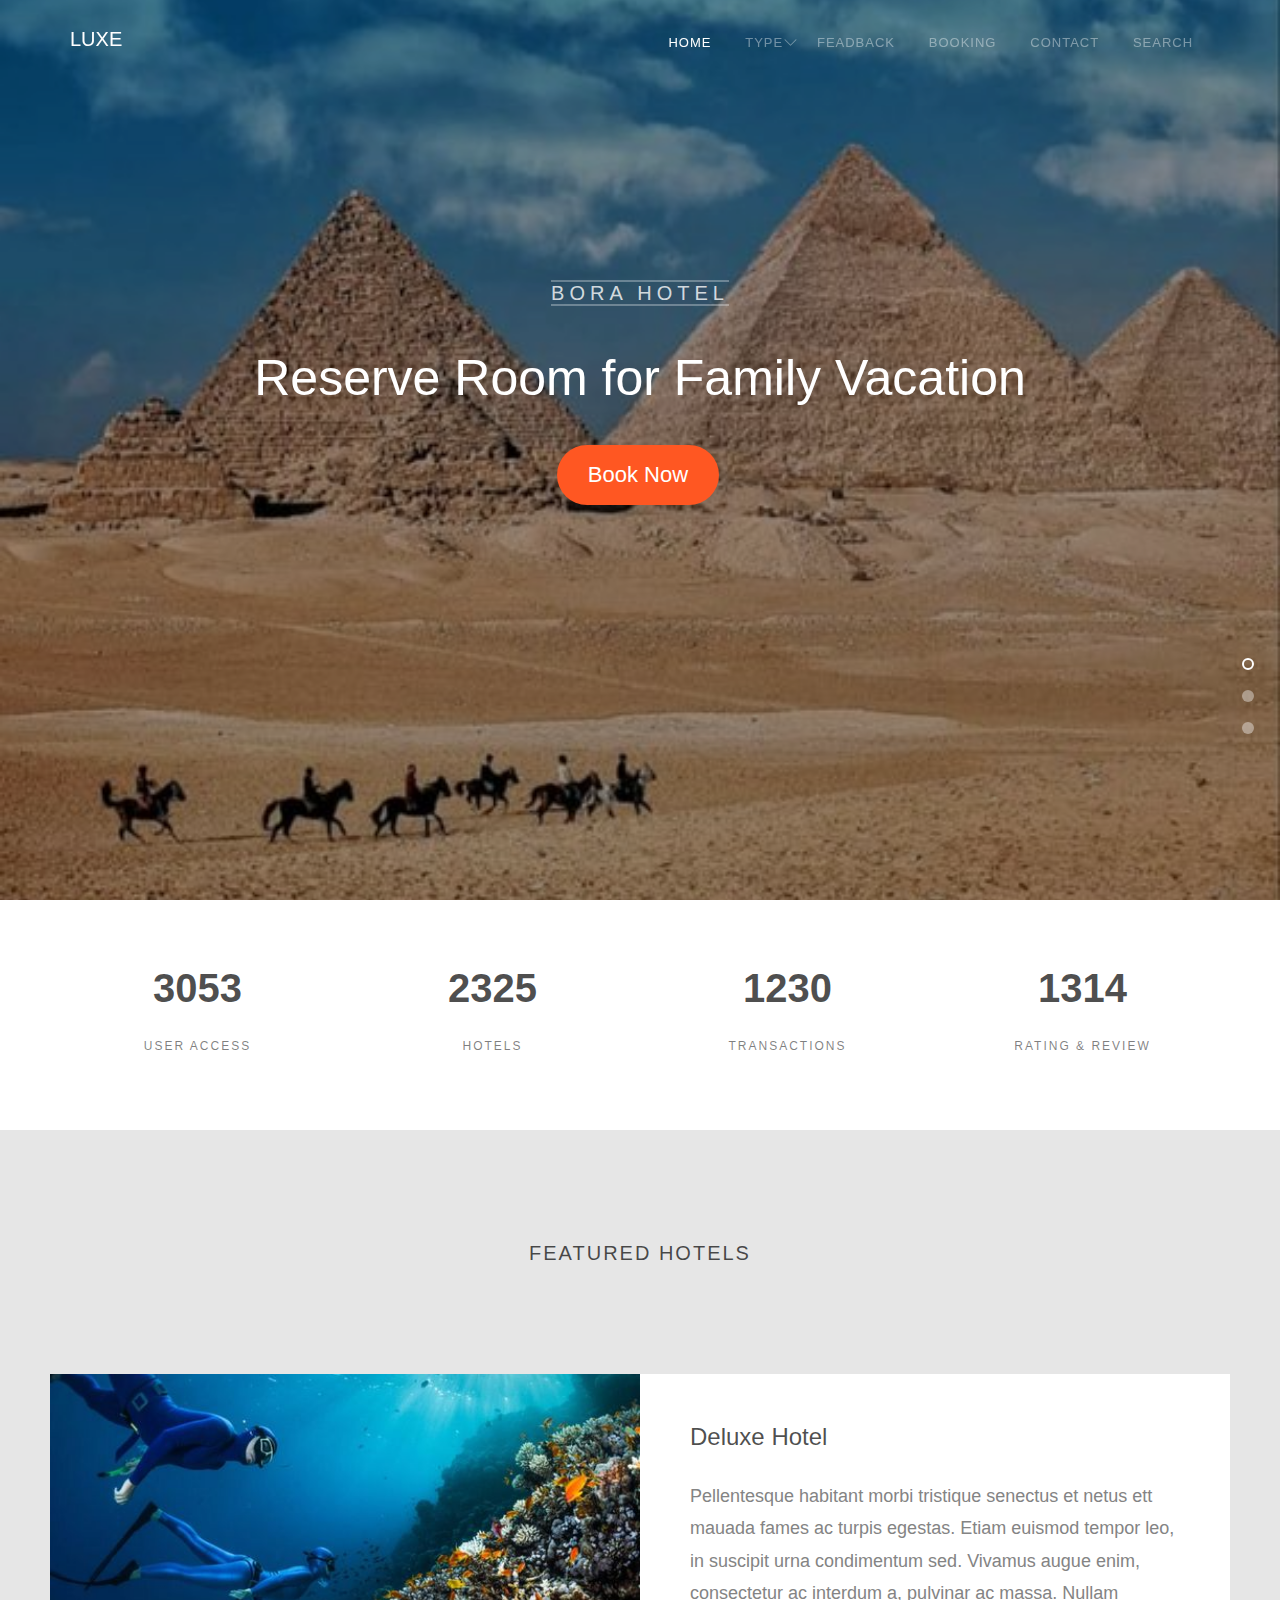
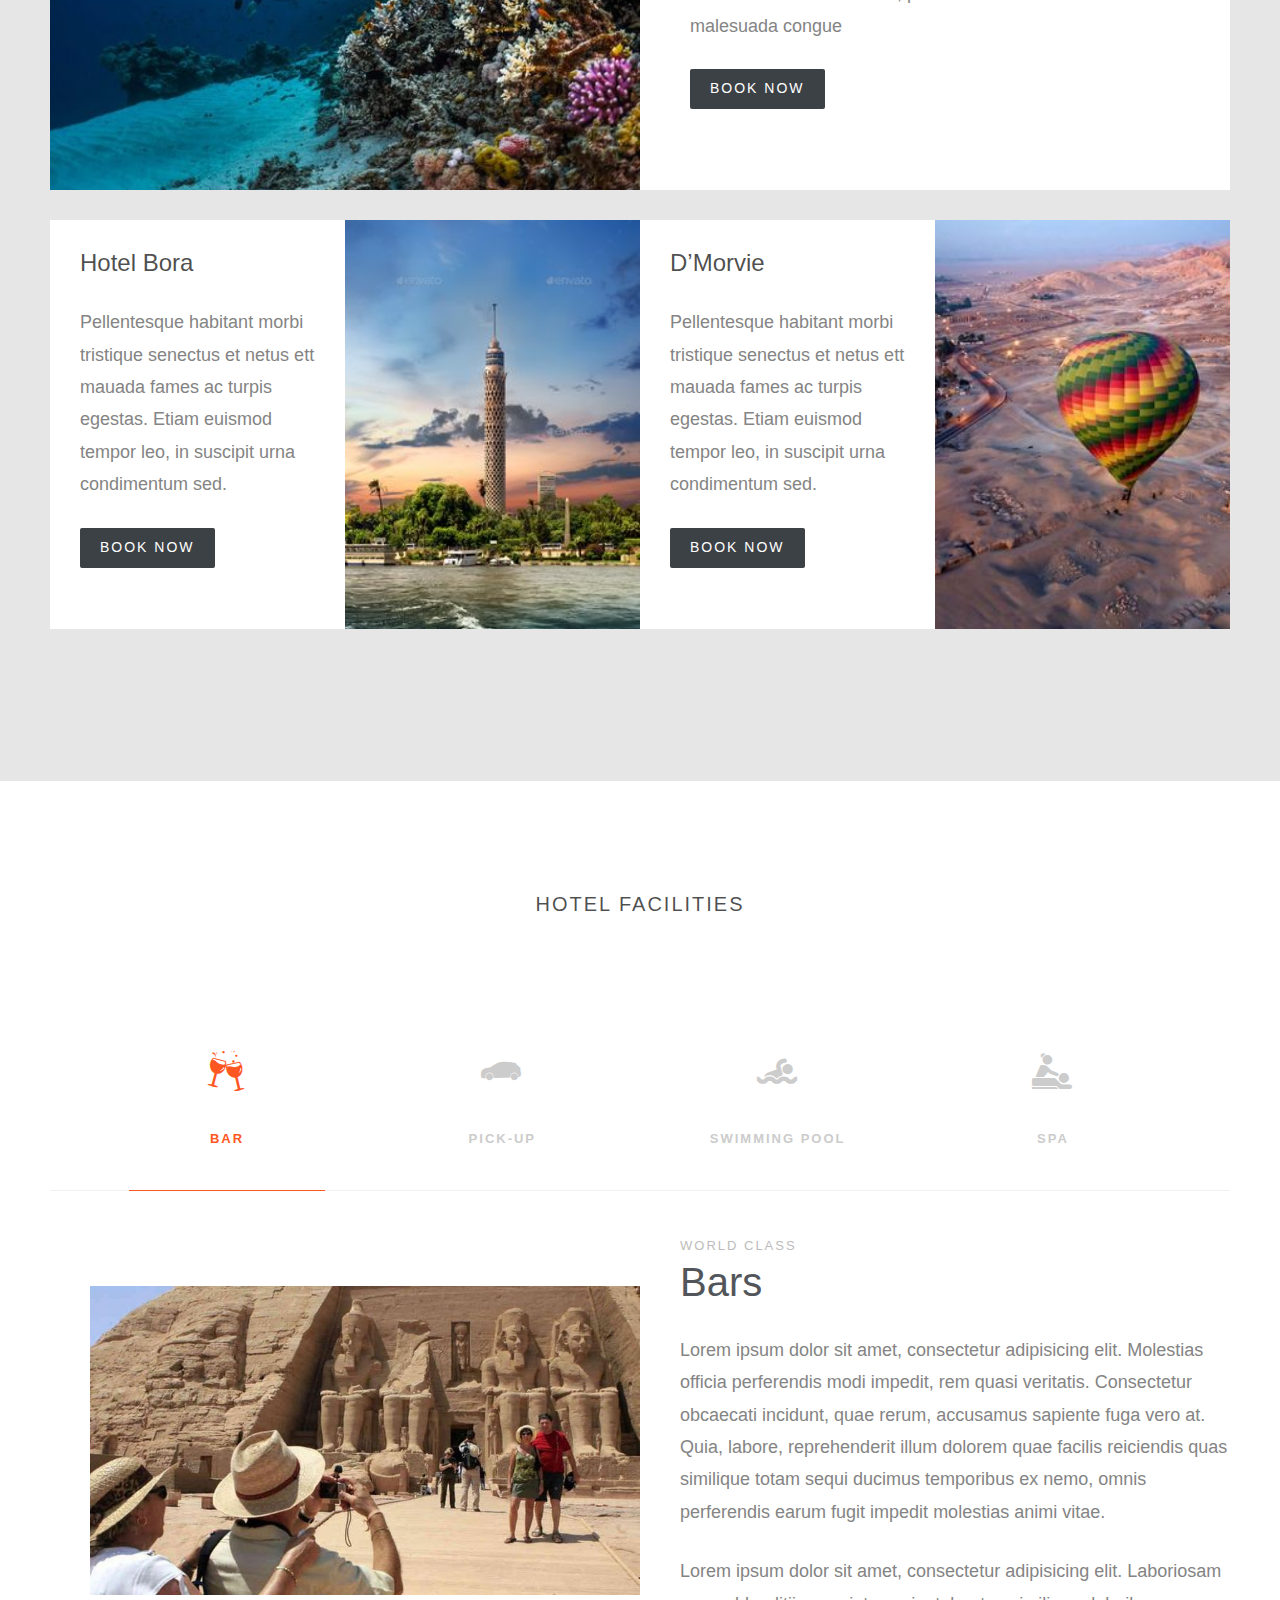
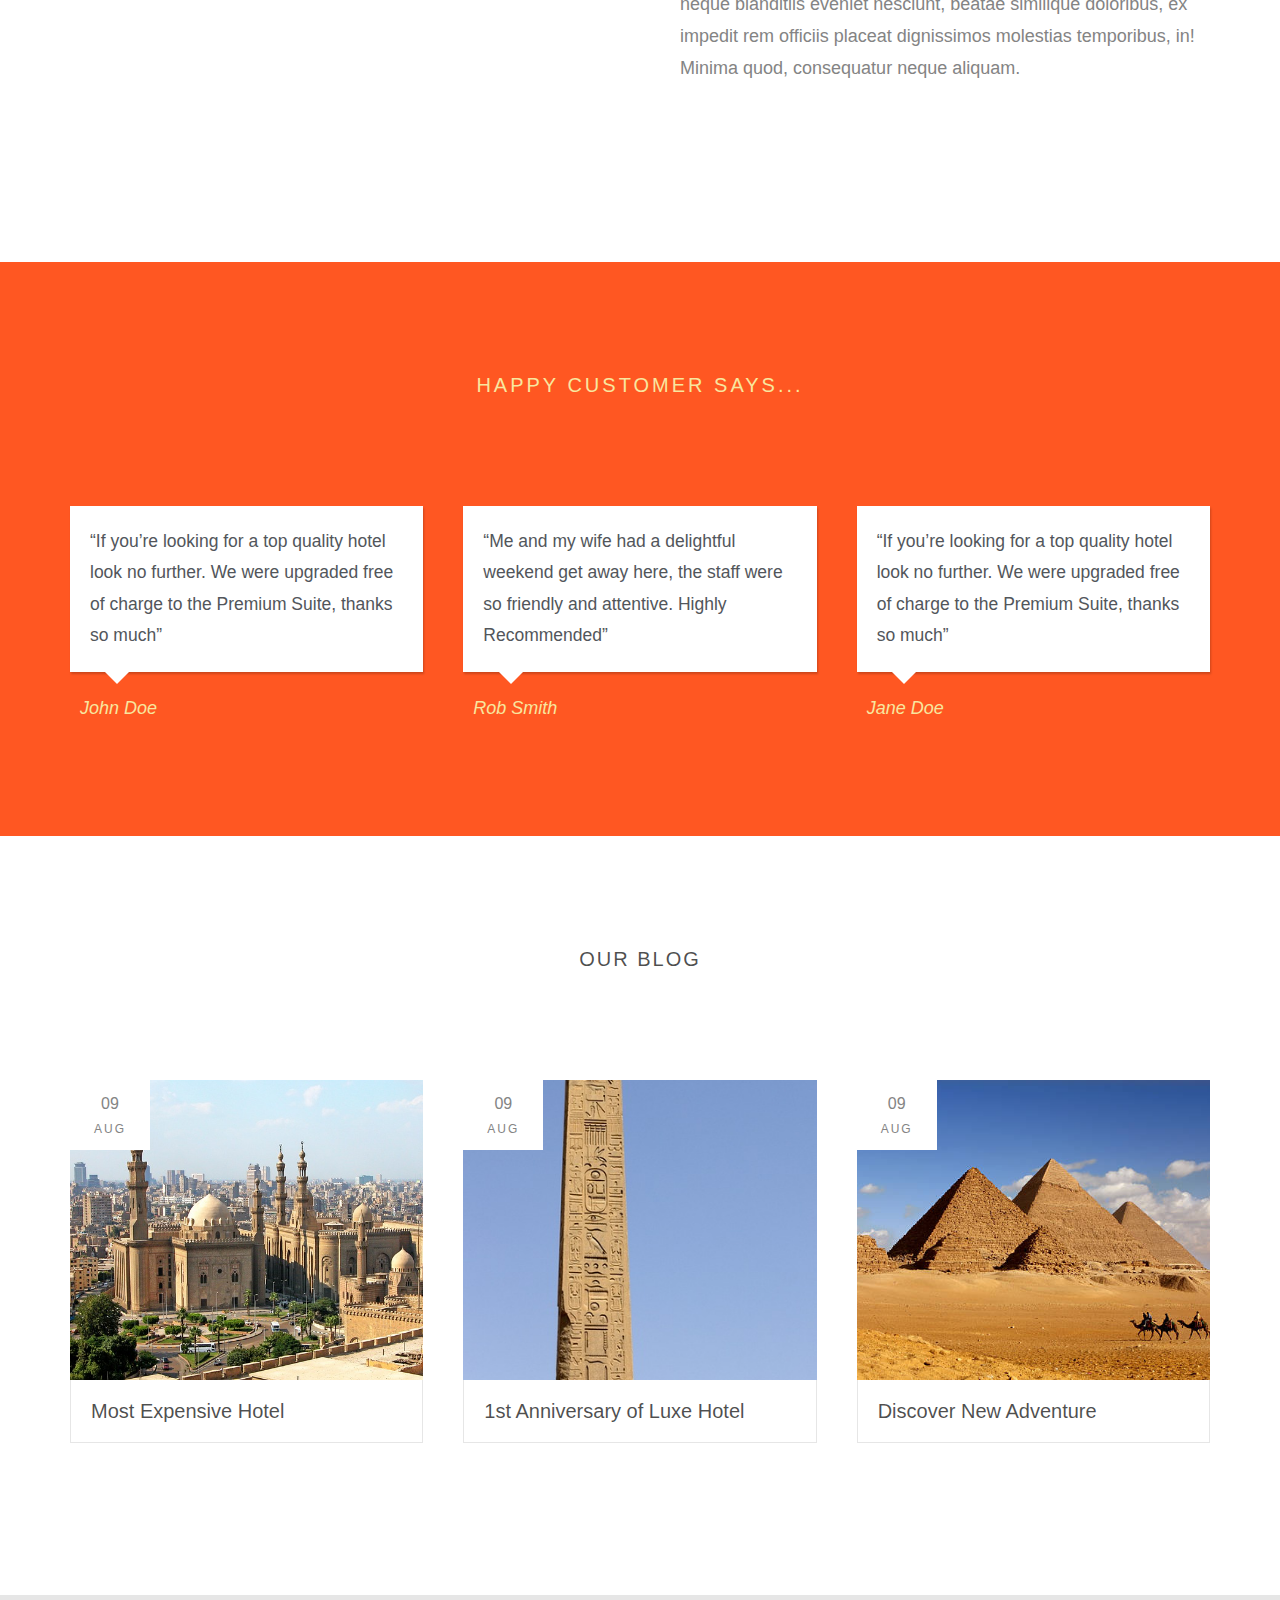
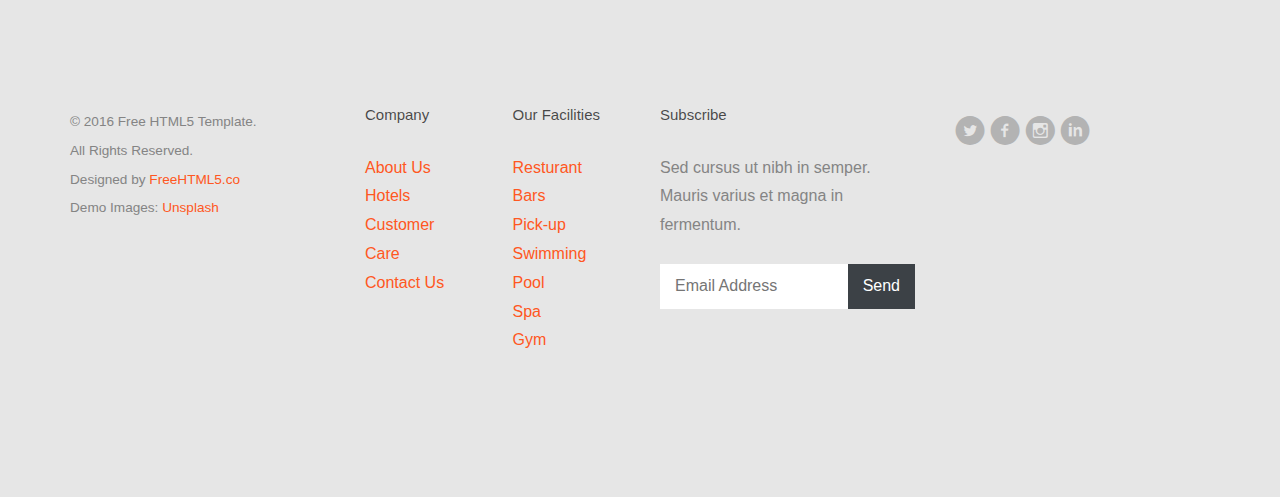
==== index.html @ 56aaa66b "myproet" ====
<!DOCTYPE html>
<!--[if lt IE 7]>      <html class="no-js lt-ie9 lt-ie8 lt-ie7"> <![endif]-->
<!--[if IE 7]>         <html class="no-js lt-ie9 lt-ie8"> <![endif]-->
<!--[if IE 8]>         <html class="no-js lt-ie9"> <![endif]-->
<!--[if gt IE 8]><!--> <html class="no-js"> <!--<![endif]-->
	<head>
	<meta charset="utf-8">
	<meta http-equiv="X-UA-Compatible" content="IE=edge">
	<title>Luxe &mdash; 100% Free Fully Responsive HTML5 Template by FREEHTML5.co</title>
	<meta name="viewport" content="width=device-width, initial-scale=1">
	<meta name="description" content="Free HTML5 Template by FREEHTML5.CO" />
	<meta name="keywords" content="free html5, free template, free bootstrap, html5, css3, mobile first, responsive" />
	<meta name="author" content="FREEHTML5.CO" />

  <!-- 
	//////////////////////////////////////////////////////

	FREE HTML5 TEMPLATE 
	DESIGNED & DEVELOPED by FREEHTML5.CO
		
	Website: 		http://freehtml5.co/
	Email: 			info@freehtml5.co
	Twitter: 		http://twitter.com/fh5co
	Facebook: 		https://www.facebook.com/fh5co

	//////////////////////////////////////////////////////
	 -->

  	<!-- Facebook and Twitter integration -->
	<meta property="og:title" content=""/>
	<meta property="og:image" content=""/>
	<meta property="og:url" content=""/>
	<meta property="og:site_name" content=""/>
	<meta property="og:description" content=""/>
	<meta name="twitter:title" content="" />
	<meta name="twitter:image" content="" />
	<meta name="twitter:url" content="" />
	<meta name="twitter:card" content="" />

	<!-- Place favicon.ico and apple-touch-icon.png in the root directory -->
	<link rel="shortcut icon" href="favicon.ico">
	<!-- <link href='https://fonts.googleapis.com/css?family=Lato:400,100,100italic,300,300italic,400italic,700italic,900,700,900italic' rel='stylesheet' type='text/css'> -->

	<!-- Stylesheets -->
	<!-- Dropdown Menu -->
	<link rel="stylesheet" href="css/superfish.css">
	<!-- Owl Slider -->
	<!-- <link rel="stylesheet" href="css/owl.carousel.css"> -->
	<!-- <link rel="stylesheet" href="css/owl.theme.default.min.css"> -->
	<!-- Date Picker -->
	<link rel="stylesheet" href="css/bootstrap-datepicker.min.css">
	<!-- CS Select -->
	<link rel="stylesheet" href="css/cs-select.css">
	<link rel="stylesheet" href="css/cs-skin-border.css">

	<!-- Themify Icons -->
	<link rel="stylesheet" href="css/themify-icons.css">
	<!-- Flat Icon -->
	<link rel="stylesheet" href="css/flaticon.css">
	<!-- Icomoon -->
	<link rel="stylesheet" href="css/icomoon.css">
	<!-- Flexslider  -->
	<link rel="stylesheet" href="css/flexslider.css">
	
	<!-- Style -->
	<link rel="stylesheet" href="css/style.css">

	<!-- Modernizr JS -->
	<script src="js/modernizr-2.6.2.min.js"></script>
	<!-- FOR IE9 below -->
	<!--[if lt IE 9]>
	<script src="js/respond.min.js"></script>
	<![endif]-->

</head>
<body>
	<div id="fh5co-wrapper">
	<div id="fh5co-page">
	<div id="fh5co-header">
		<header id="fh5co-header-section">
			<div class="container">
				<div class="nav-header">
					<a href="#" class="js-fh5co-nav-toggle fh5co-nav-toggle"><i></i></a>
					<h1 id="fh5co-logo"><a href="index.html">Luxe</a></h1>

					<nav id="fh5co-menu-wrap" role="navigation">
						<ul class="sf-menu" id="fh5co-primary-menu">

							<li><a class="active" href="index.html">Home</a></li>

							<li>
								<a href="hotel.html" class="fh5co-sub-ddown">type</a>
								<ul class="fh5co-sub-menu">
								 	<li><a href="#">Luxe Hotel</a></li>
								 	<li><a href="#">Deluxe Hotel</a></li>
									<!-- <li>
										<a href="#" class="fh5co-sub-ddown">

										</a>
										<ul class="fh5co-sub-menu">
											<li><a href="http://freehtml5.co/preview/?item=build-free-html5-bootstrap-template" target="_blank">Home</a></li>
											<li><a href="http://freehtml5.co/preview/?item=work-free-html5-template-bootstrap" target="_blank">type</a></li>
											<li><a href="http://freehtml5.co/preview/?item=light-free-html5-template-bootstrap" target="_blank">feadback</a></li>
											<li><a href="http://freehtml5.co/preview/?item=relic-free-html5-template-using-bootstrap" target="_blank">booking</a></li>
											<li><a href="http://freehtml5.co/preview/?item=display-free-html5-template-using-bootstrap" target="_blank">search</a></li>
										</ul>
									</li> -->
									<li><a href="#">Five Star Hotel</a></li> 
								</ul>
							</li>
							<li><a href="feadback.html">feadback</a></li>
							<li><a href="booking.html">booking</a></li>
							<li><a href="contact.html">Contact</a></li>
							<li><a href="#" target="_blank">search</a></li>

						</ul>
					</nav>
				</div>
			</div>
		</header>
		
	</div>
	<!-- end:fh5co-header -->
	<aside id="fh5co-hero" class="js-fullheight">
		<div class="flexslider js-fullheight">
			<ul class="slides">
				<li style="background-image: url(images/img/1.jpg);">					<div class="overlay-gradient"></div>
					<div class="container">
						<div class="col-md-12 col-md-offset-0 text-center slider-text">
							<div class="slider-text-inner js-fullheight">
								<div class="desc">
									<p><span>Bora Hotel</span></p>
									<h2>Reserve Room for Family Vacation</h2>
									<p>
										<a href="#" class="btn btn-primary btn-lg">Book Now</a>
									</p>
								</div>
							</div>
						</div>
					</div>
				</li>
				<li style="background-image: url(images/img/=g2.jpg);">
					<div class="overlay-gradient"></div>
					<div class="container">
						<div class="col-md-12 col-md-offset-0 text-center slider-text">
							<div class="slider-text-inner js-fullheight">
								<div class="desc">
									<p><span>Deluxe Hotel</span></p>
									<h2>Make Your Vacation Comfortable</h2>
									<p>
										<a href="#" class="btn btn-primary btn-lg">Book Now</a>
									</p>
								</div>
							</div>
						</div>
					</div>
				</li>
				<li style="background-image: url(images/img/3.jpg);">
					<div class="overlay-gradient"></div>
					<div class="container">
						<div class="col-md-12 col-md-offset-0 text-center slider-text">
							<div class="slider-text-inner js-fullheight">
								<div class="desc">
									<p><span>Luxe Hotel</span></p>
									<h2>A Best Place To Enjoy Your Life</h2>
									<p>
										<a href="#" class="btn btn-primary btn-lg">Book Now</a>
									</p>
								</div>
							</div>
						</div>
					</div>
				</li>
		  	</ul>
	  	</div>
	</aside>
	
	
	<div id="fh5co-counter-section" class="fh5co-counters">
		<div class="container">
			<div class="row">
				<div class="col-md-3 text-center">
					<span class="fh5co-counter js-counter" data-from="0" data-to="20356" data-speed="5000" data-refresh-interval="50"></span>
					<span class="fh5co-counter-label">User Access</span>
				</div>
				<div class="col-md-3 text-center">
					<span class="fh5co-counter js-counter" data-from="0" data-to="15501" data-speed="5000" data-refresh-interval="50"></span>
					<span class="fh5co-counter-label">Hotels</span>
				</div>
				<div class="col-md-3 text-center">
					<span class="fh5co-counter js-counter" data-from="0" data-to="8200" data-speed="5000" data-refresh-interval="50"></span>
					<span class="fh5co-counter-label">Transactions</span>
				</div>
				<div class="col-md-3 text-center">
					<span class="fh5co-counter js-counter" data-from="0" data-to="8763" data-speed="5000" data-refresh-interval="50"></span>
					<span class="fh5co-counter-label">Rating &amp; Review</span>
				</div>
			</div>
		</div>
	</div>

	<div id="featured-hotel" class="fh5co-bg-color">
		<div class="container">
			
			<div class="row">
				<div class="col-md-12">
					<div class="section-title text-center">
						<h2>Featured Hotels</h2>
					</div>
				</div>
			</div>

			<div class="row">
				<div class="feature-full-1col">
					<div class="image" style="background-image: url(images/img/3475f323e5d28e7d3dd50abf7228a67f.jpg);">
						<div class="descrip text-center">
							<p><small>For as low as</small><span>$100/night</span></p>
						</div>
					</div>
					<div class="desc">
						<h3>Deluxe Hotel</h3>
						<p>Pellentesque habitant morbi tristique senectus et netus ett mauada fames ac turpis egestas. Etiam euismod tempor leo, in suscipit urna condimentum sed. Vivamus augue enim, consectetur ac interdum a, pulvinar ac massa. Nullam malesuada congue </p>
						<p><a href="#" class="btn btn-primary btn-luxe-primary">Book Now <i class="ti-angle-right"></i></a></p>
					</div>
				</div>

				<div class="feature-full-2col">
					<div class="f-hotel">
						<div class="image" style="background-image: url(images/img/6.jpg);">
							<div class="descrip text-center">
								<p><small>For as low as</small><span>$99/night</span></p>
							</div>
						</div>
						<div class="desc">
							<h3>Hotel Bora</h3>
							<p>Pellentesque habitant morbi tristique senectus et netus ett mauada fames ac turpis egestas. Etiam euismod tempor leo, 
							in suscipit urna condimentum sed. </p>
							<p><a href="#" class="btn btn-primary btn-luxe-primary">Book Now <i class="ti-angle-right"></i></a></p>
						</div>
					</div>
					<div class="f-hotel">
						<div class="image" style="background-image: url(images/img/97a88f2ad5d1353f8be706c8fe692f8f.jpg);">
							<div class="descrip text-center">
								<p><small>For as low as</small><span>$99/night</span></p>
							</div>
						</div>
						<div class="desc">
							<h3>D’Morvie</h3>
							<p>Pellentesque habitant morbi tristique senectus et netus ett mauada fames ac turpis egestas. Etiam euismod tempor leo, in suscipit urna condimentum sed. </p>
							<p><a href="#" class="btn btn-primary btn-luxe-primary">Book Now <i class="ti-angle-right"></i></a></p>
						</div>
					</div>
				</div>
			</div>

		</div>
	</div>

	<div id="hotel-facilities">
		<div class="container">
			<div class="row">
				<div class="col-md-12">
					<div class="section-title text-center">
						<h2>Hotel Facilities</h2>
					</div>
				</div>
			</div>

			<div id="tabs">
				<nav class="tabs-nav row">
					<!-- <a href="#" class="active" data-tab="tab1">
						<i class="flaticon-restaurant icon"></i>
						<span>Restaurant</span>
					</a> -->
					<a href="#"class="active col-3" data-tab="tab2">
						<i class="flaticon-cup icon"></i>
						<span>Bar</span>
					</a>
					<a href="#" data-tab="tab3" class="col-3">
					
						<i class="flaticon-car icon"></i>
						<span>Pick-up</span>
					</a>
					<a href="#" data-tab="tab4" class="col-3">
						
						<i class="flaticon-swimming icon"></i>
						<span>Swimming Pool</span>
					</a>
					<a href="#" data-tab="tab5" class="col-3">
						
						<i class="flaticon-massage icon"></i>
						<span>Spa</span>
					</a>
					<!-- <a href="#" data-tab="tab6">
						
						<i class="flaticon-bicycle icon"></i>
						<span>Gym</span>
					</a> -->
				</nav>
				<div class="tab-content-container">
					<!-- <div class="tab-content active show" data-tab-content="tab1">
						<div class="container">
							<div class="row">
								<div class="col-md-6">
									<img src="images/tab_img_1.jpg" class="img-responsive" alt="Image">
								</div>
								<div class="col-md-6">
									<span class="super-heading-sm">World Class</span>
									<h3 class="heading">Restaurant</h3>
									<p>Lorem ipsum dolor sit amet, consectetur adipisicing elit. Molestias officia perferendis modi impedit, rem quasi veritatis. Consectetur obcaecati incidunt, quae rerum, accusamus sapiente fuga vero at. Quia, labore, reprehenderit illum dolorem quae facilis reiciendis quas similique totam sequi ducimus temporibus ex nemo, omnis perferendis earum fugit impedit molestias animi vitae.</p>
									<p>Lorem ipsum dolor sit amet, consectetur adipisicing elit. Laboriosam neque blanditiis eveniet nesciunt, beatae similique doloribus, ex impedit rem officiis placeat dignissimos molestias temporibus, in! Minima quod, consequatur neque aliquam.</p>
									<p class="service-hour">
										<span>Service Hours</span>
										<strong>7:30 AM - 8:00 PM</strong>
									</p>
								</div>
							</div>
						</div>
					</div> -->
					<div class="tab-content active show " data-tab-content="tab2">
						<div class="container">
							<div class="row">
								<div class="col-md-6">
									<img src="images/img/143-121609-types-tourism-egypt-2.jpeg" class="img-responsive" alt="Image">
								</div>
								<div class="col-md-6">
									<span class="super-heading-sm">World Class</span>
									<h3 class="heading">Bars</h3>
									<p>Lorem ipsum dolor sit amet, consectetur adipisicing elit. Molestias officia perferendis modi impedit, rem quasi veritatis. Consectetur obcaecati incidunt, quae rerum, accusamus sapiente fuga vero at. Quia, labore, reprehenderit illum dolorem quae facilis reiciendis quas similique totam sequi ducimus temporibus ex nemo, omnis perferendis earum fugit impedit molestias animi vitae.</p>
									<p>Lorem ipsum dolor sit amet, consectetur adipisicing elit. Laboriosam neque blanditiis eveniet nesciunt, beatae similique doloribus, ex impedit rem officiis placeat dignissimos molestias temporibus, in! Minima quod, consequatur neque aliquam.</p>
									
								</div>
							</div>
						</div>
					</div>
					<div class="tab-content" data-tab-content="tab3">
						<div class="container">
							<div class="row">
								<div class="col-md-6">
									<img src="images/img/143-121609-types-tourism-egypt-3.jpeg" class="img-responsive" alt="Image">
								</div>
								<div class="col-md-6">
									<span class="super-heading-sm">World Class</span>
									<h3 class="heading">Pick Up</h3>
									<p>Lorem ipsum dolor sit amet, consectetur adipisicing elit. Molestias officia perferendis modi impedit, rem quasi veritatis. Consectetur obcaecati incidunt, quae rerum, accusamus sapiente fuga vero at. Quia, labore, reprehenderit illum dolorem quae facilis reiciendis quas similique totam sequi ducimus temporibus ex nemo, omnis perferendis earum fugit impedit molestias animi vitae.</p>
									<p>Lorem ipsum dolor sit amet, consectetur adipisicing elit. Laboriosam neque blanditiis eveniet nesciunt, beatae similique doloribus, ex impedit rem officiis placeat dignissimos molestias temporibus, in! Minima quod, consequatur neque aliquam.</p>
									<!-- <p class="service-hour">
										<span>Service Hours</span>
										<strong>7:30 AM - 8:00 PM</strong>
									</p> -->
								</div>
							</div>
						</div>
					</div>
					<div class="tab-content" data-tab-content="tab4">
						<div class="container">
							<div class="row">
								<div class="col-md-6">
									<img src="images/img/143-121610-types-tourism-egypt-6.jpeg" class="img-responsive" alt="Image">
								</div>
								<div class="col-md-6">
									<span class="super-heading-sm">World Class</span>
									<h3 class="heading">Swimming Pool</h3>
									<p>Lorem ipsum dolor sit amet, consectetur adipisicing elit. Molestias officia perferendis modi impedit, rem quasi veritatis. Consectetur obcaecati incidunt, quae rerum, accusamus sapiente fuga vero at. Quia, labore, reprehenderit illum dolorem quae facilis reiciendis quas similique totam sequi ducimus temporibus ex nemo, omnis perferendis earum fugit impedit molestias animi vitae.</p>
									<p>Lorem ipsum dolor sit amet, consectetur adipisicing elit. Laboriosam neque blanditiis eveniet nesciunt, beatae similique doloribus, ex impedit rem officiis placeat dignissimos molestias temporibus, in! Minima quod, consequatur neque aliquam.</p>
									<!-- <p class="service-hour">
										<span>Service Hours</span>
										<strong>7:30 AM - 8:00 PM</strong>
									</p> -->
								</div>
							</div>
						</div>
					</div>
					<div class="tab-content" data-tab-content="tab5">
						<div class="container">
							<div class="row">
								<div class="col-md-6">
									<img src="images/img/143-121610-types-tourism-egypt-7.jpeg" class="img-responsive" alt="Image">
								</div>
								<div class="col-md-6">
									<span class="super-heading-sm">World Class</span>
									<h3 class="heading">Spa</h3>
									<p>Lorem ipsum dolor sit amet, consectetur adipisicing elit. Molestias officia perferendis modi impedit, rem quasi veritatis. Consectetur obcaecati incidunt, quae rerum, accusamus sapiente fuga vero at. Quia, labore, reprehenderit illum dolorem quae facilis reiciendis quas similique totam sequi ducimus temporibus ex nemo, omnis perferendis earum fugit impedit molestias animi vitae.</p>
									<p>Lorem ipsum dolor sit amet, consectetur adipisicing elit. Laboriosam neque blanditiis eveniet nesciunt, beatae similique doloribus, ex impedit rem officiis placeat dignissimos molestias temporibus, in! Minima quod, consequatur neque aliquam.</p>
									<!-- <p class="service-hour">
										<span>Service Hours</span>
										<strong>7:30 AM - 8:00 PM</strong>
									</p> -->
								</div>
							</div>
						</div>
					</div>
					<!-- <div class="tab-content" data-tab-content="tab6">
						<div class="container">
							<div class="row">
								<div class="col-md-6">
									<img src="images/tab_img_6.jpg" class="img-responsive" alt="Image">
								</div>
								<div class="col-md-6">
									<span class="super-heading-sm">World Class</span>
									<h3 class="heading">Gym</h3>
									<p>Lorem ipsum dolor sit amet, consectetur adipisicing elit. Molestias officia perferendis modi impedit, rem quasi veritatis. Consectetur obcaecati incidunt, quae rerum, accusamus sapiente fuga vero at. Quia, labore, reprehenderit illum dolorem quae facilis reiciendis quas similique totam sequi ducimus temporibus ex nemo, omnis perferendis earum fugit impedit molestias animi vitae.</p>
									<p>Lorem ipsum dolor sit amet, consectetur adipisicing elit. Laboriosam neque blanditiis eveniet nesciunt, beatae similique doloribus, ex impedit rem officiis placeat dignissimos molestias temporibus, in! Minima quod, consequatur neque aliquam.</p>
									<p class="service-hour">
										<span>Service Hours</span>
										<strong>7:30 AM - 8:00 PM</strong>
									</p>
								</div>
							</div>
						</div>
					</div> -->
				</div>
			</div>
		</div>
	</div>

	<div id="testimonial">
		<div class="container">
			<div class="row">
				<div class="col-md-12">
					<div class="section-title text-center">
						<h2>Happy Customer Says...</h2>
					</div>
				</div>
			</div>
			<div class="row">
				<div class="col-md-4">
					<div class="testimony">
						<blockquote>
							&ldquo;If you’re looking for a top quality hotel look no further. We were upgraded free of charge to the Premium Suite, thanks so much&rdquo;
						</blockquote>
						<p class="author"><cite>John Doe</cite></p>
					</div>
				</div>
				<div class="col-md-4">
					<div class="testimony">
						<blockquote>
							&ldquo;Me and my wife had a delightful weekend get away here, the staff were so friendly and attentive. Highly Recommended&rdquo;
						</blockquote>
						<p class="author"><cite>Rob Smith</cite></p>
					</div>
				</div>
				<div class="col-md-4">
					<div class="testimony">
						<blockquote>
							&ldquo;If you’re looking for a top quality hotel look no further. We were upgraded free of charge to the Premium Suite, thanks so much&rdquo;
						</blockquote>
						<p class="author"><cite>Jane Doe</cite></p>
					</div>
				</div>
			</div>
		</div>
	</div>


	<div id="fh5co-blog-section">
		<div class="container">
			<div class="row">
				<div class="col-md-12">
					<div class="section-title text-center">
						<h2>Our Blog</h2>
					</div>
				</div>
			</div>
			<div class="row">
				<div class="col-md-4">
					<div class="blog-grid" style="background-image: url(images/img/g5.jpg);">
						<div class="date text-center">
							<span>09</span>
							<small>Aug</small>
						</div>
					</div>
					<div class="desc">
						<h3><a href="#">Most Expensive Hotel</a></h3>
					</div>
				</div>
				<div class="col-md-4">
					<div class="blog-grid" style="background-image: url(images/img/g7.jpg);">
						<div class="date text-center">
							<span>09</span>
							<small>Aug</small>
						</div>
					</div>
					<div class="desc">
						<h3><a href="#">1st Anniversary of Luxe Hotel</a></h3>
					</div>
				</div>
				<div class="col-md-4">
					<div class="blog-grid" style="background-image: url(images/img/g8.jpg);">
						<div class="date text-center">
							<span>09</span>
							<small>Aug</small>
						</div>
					</div>
					<div class="desc">
						<h3><a href="#">Discover New Adventure</a></h3>
					</div>
				</div>
			</div>
		</div>
	</div>

	<footer id="footer" class="fh5co-bg-color">
		<div class="container">
			<div class="row">
				<div class="col-md-3">
					<div class="copyright">
						<p><small>&copy; 2016 Free HTML5 Template. <br> All Rights Reserved. <br>
						Designed by <a href="http://freehtml5.co" target="_blank">FreeHTML5.co</a> <br> Demo Images: <a href="http://unsplash.com/" target="_blank">Unsplash</a></small></p>
					</div>
				</div>
				<div class="col-md-6">
					<div class="row">
						<div class="col-md-3">
							<h3>Company</h3>
							<ul class="link">
								<li><a href="#">About Us</a></li>
								<li><a href="#">Hotels</a></li>
								<li><a href="#">Customer Care</a></li>
								<li><a href="#">Contact Us</a></li>
							</ul>
						</div>
						<div class="col-md-3">
							<h3>Our Facilities</h3>
							<ul class="link">
								<li><a href="#">Resturant</a></li>
								<li><a href="#">Bars</a></li>
								<li><a href="#">Pick-up</a></li>
								<li><a href="#">Swimming Pool</a></li>
								<li><a href="#">Spa</a></li>
								<li><a href="#">Gym</a></li>
							</ul>
						</div>
						<div class="col-md-6">
							<h3>Subscribe</h3>
							<p>Sed cursus ut nibh in semper. Mauris varius et magna in fermentum. </p>
							<form action="#" id="form-subscribe">
								<div class="form-field">
									<input type="email" placeholder="Email Address" id="email">
									<input type="submit" id="submit" value="Send">
								</div>
							</form>
						</div>
					</div>
				</div>
				<div class="col-md-3">
					<ul class="social-icons">
						<li>
							<a href="#"><i class="icon-twitter-with-circle"></i></a>
							<a href="#"><i class="icon-facebook-with-circle"></i></a>
							<a href="#"><i class="icon-instagram-with-circle"></i></a>
							<a href="#"><i class="icon-linkedin-with-circle"></i></a>
						</li>
					</ul>
				</div>
			</div>
		</div>
	</footer>

	</div>
	<!-- END fh5co-page -->

	</div>
	<!-- END fh5co-wrapper -->
	
	<!-- Javascripts -->
	<script src="js/jquery-2.1.4.min.js"></script>
	<!-- Dropdown Menu -->
	<script src="js/hoverIntent.js"></script>
	<script src="js/superfish.js"></script>
	<!-- Bootstrap -->
	<script src="js/bootstrap.min.js"></script>
	<!-- Waypoints -->
	<script src="js/jquery.waypoints.min.js"></script>
	<!-- Counters -->
	<script src="js/jquery.countTo.js"></script>
	<!-- Stellar Parallax -->
	<script src="js/jquery.stellar.min.js"></script>
	<!-- Owl Slider -->
	<!-- // <script src="js/owl.carousel.min.js"></script> -->
	<!-- Date Picker -->
	<script src="js/bootstrap-datepicker.min.js"></script>
	<!-- CS Select -->
	<script src="js/classie.js"></script>
	<script src="js/selectFx.js"></script>
	<!-- Flexslider -->
	<script src="js/jquery.flexslider-min.js"></script>

	<script src="js/custom.js"></script>

</body>
</html>
---- css/superfish.css ----
/*** ESSENTIAL STYLES ***/
.sf-menu, .sf-menu * {
	margin: 0;
	padding: 0;
	list-style: none;
}
.sf-menu li {
	position: relative;
}
.sf-menu ul {
	position: absolute;
	display: none;
	top: 100%;
	left: 0;
	z-index: 99;
}
.sf-menu > li {
	float: left;
}
.sf-menu li:hover > ul,
.sf-menu li.sfHover > ul {
	display: block;
}

.sf-menu a {
	display: block;
	position: relative;
}
.sf-menu ul ul {
	top: 0;
	left: 100%;
}


/*** DEMO SKIN ***/
.sf-menu {
	float: left;
	margin-bottom: 1em;
}
.sf-menu ul {
	box-shadow: 2px 2px 6px rgba(0,0,0,.2);
	min-width: 12em; /* allow long menu items to determine submenu width */
	*width: 12em; /* no auto sub width for IE7, see white-space comment below */
}
.sf-menu a {
	border-left: 1px solid #fff;
	border-top: 1px solid #dFeEFF; /* fallback colour must use full shorthand */
	border-top: 1px solid rgba(255,255,255,.5);
	padding: .75em 1em;
	text-decoration: none;
	zoom: 1; /* IE7 */
}
.sf-menu a {
	color: #13a;
}
.sf-menu li {
	background: #BDD2FF;
	white-space: nowrap; /* no need for Supersubs plugin */
	*white-space: normal; /* ...unless you support IE7 (let it wrap) */
	-webkit-transition: background .2s;
	transition: background .2s;
}
.sf-menu ul li {
	background: #AABDE6;
}
.sf-menu ul ul li {
	background: #9AAEDB;
}
.sf-menu li:hover,
.sf-menu li.sfHover {
	background: #CFDEFF;
	/* only transition out, not in */
	-webkit-transition: none;
	transition: none;
}

/*** arrows (for all except IE7) **/
.sf-arrows .sf-with-ul {
	padding-right: 2.5em;
	*padding-right: 1em; /* no CSS arrows for IE7 (lack pseudo-elements) */
}
/* styling for both css and generated arrows */
.sf-arrows .sf-with-ul:after {
	content: '';
	position: absolute;
	top: 50%;
	right: 1em;
	margin-top: -3px;
	height: 0;
	width: 0;
	/* order of following 3 rules important for fallbacks to work */
	border: 5px solid transparent;
	border-top-color: #dFeEFF; /* edit this to suit design (no rgba in IE8) */
	border-top-color: rgba(255,255,255,.5);
}
.sf-arrows > li > .sf-with-ul:focus:after,
.sf-arrows > li:hover > .sf-with-ul:after,
.sf-arrows > .sfHover > .sf-with-ul:after {
	border-top-color: white; /* IE8 fallback colour */
}
/* styling for right-facing arrows */
.sf-arrows ul .sf-with-ul:after {
	margin-top: -5px;
	margin-right: -3px;
	border-color: transparent;
	border-left-color: #dFeEFF; /* edit this to suit design (no rgba in IE8) */
	border-left-color: rgba(255,255,255,.5);
}
.sf-arrows ul li > .sf-with-ul:focus:after,
.sf-arrows ul li:hover > .sf-with-ul:after,
.sf-arrows ul .sfHover > .sf-with-ul:after {
	border-left-color: white;
}
---- css/cs-select.css ----
/* Default custom select styles */
div.cs-select {
	display: inline-block;
	vertical-align: middle;
	position: relative;
	text-align: left;
	background: #fff;
	z-index: 100;
	width: 100%;
	max-width: 500px;
	-webkit-touch-callout: none;
	-webkit-user-select: none;
	-khtml-user-select: none;
	-moz-user-select: none;
	-ms-user-select: none;
	user-select: none;
}

div.cs-select:focus {
	outline: none; /* For better accessibility add a style for this in your skin */
}

.cs-select select {
	display: none;
}

.cs-select span {
	display: block;
	position: relative;
	cursor: pointer;
	padding: 1em;
	white-space: nowrap;
	overflow: hidden;
	text-overflow: ellipsis;
}

/* Placeholder and selected option */
.cs-select > span {
	padding-right: 3em;
}

.cs-select > span::after,
.cs-select .cs-selected span::after {
	speak: none;
	position: absolute;
	top: 50%;
	-webkit-transform: translateY(-50%);
	transform: translateY(-50%);
	-webkit-font-smoothing: antialiased;
	-moz-osx-font-smoothing: grayscale;
}

.cs-select > span::after {
	content: '\25BE';
	right: 1em;
}

.cs-select .cs-selected span::after {
	content: '\2713';
	margin-left: 1em;
}

.cs-select.cs-active > span::after {
	-webkit-transform: translateY(-50%) rotate(180deg);
	transform: translateY(-50%) rotate(180deg);
}

div.cs-active {
	z-index: 200;
}

/* Options */
.cs-select .cs-options {
	position: absolute;
	overflow: hidden;
	width: 100%;
	background: #fff;
	visibility: hidden;
}

.cs-select.cs-active .cs-options {
	visibility: visible;
}

.cs-select ul {
	list-style: none;
	margin: 0;
	padding: 5px 0;
	width: 100%;
	font-size: 16px;
}

.cs-select ul span {
	padding: 1em;
	color: #777;
}

.cs-select ul li.cs-focus span {
	background-color: #ddd;
}

/* Optgroup and optgroup label */
.cs-select li.cs-optgroup ul {
	padding-left: 1em;
}

.cs-select li.cs-optgroup > span {
	cursor: default;
}
---- css/cs-skin-border.css ----
@font-face {
	font-family: 'themify';
	src:url('../fonts/themify.eot?-fvbane');
	src:url('../fonts/themify.eot?#iefix-fvbane') format('embedded-opentype'),
		url('../fonts/themify.woff?-fvbane') format('woff'),
		url('../fonts/themify.ttf?-fvbane') format('truetype'),
		url('../fonts/themify.svg?-fvbane#themify') format('svg');
	font-weight: normal;
	font-style: normal;
}

div.cs-skin-border {
	background: transparent;
	font-size: 16px;
	font-weight: 700;
	max-width: 600px;
}

@media screen and (max-width: 30em) {
	div.cs-skin-border { font-size: 1em; }
}

.cs-skin-border > span {
	border: 5px solid #000;
	border-color: inherit;
	-webkit-transition: background 0.2s, border-color 0.2s;
	transition: background 0.2s, border-color 0.2s;
}

.cs-skin-border > span::after,
.cs-skin-border .cs-selected span::after {
	font-family: 'themify';
	content: "\e648";
}

.cs-skin-border ul span::after {
	content: '';
	opacity: 0;
}

.cs-skin-border .cs-selected span::after {
	/*content: "\e64b";*/
	content: "\e64c";
	color: #ddd9c9;
	font-size: 1.5em;
	opacity: 1;
	-webkit-transition: opacity 0.2s;
	transition: opacity 0.2s;
}

.cs-skin-border.cs-active > span {
	background: #fff;
	border-color: #fff;
	color: #db4118;
}

.cs-skin-border .cs-options {
	color: #db4118;
	font-size: 0.75em;
	opacity: 0;
	-webkit-transition: opacity 0.2s, visibility 0s 0.2s;
	transition: opacity 0.2s, visibility 0s 0.2s;
}

.cs-skin-border.cs-active .cs-options {
	opacity: 1;
	-webkit-transition: opacity 0.2s;
	transition: opacity 0.2s;
}

.cs-skin-border ul span {
	padding: 1em 2em;
	-webkit-backface-visibility: hidden;
	backface-visibility: hidden;
}

.cs-skin-border .cs-options li span:hover,
.cs-skin-border li.cs-focus span {
	background: #f5f3ec;
}
---- css/themify-icons.css ----
@font-face {
	font-family: 'themify';
	src:url('../fonts/themify/themify.eot?-fvbane');
	src:url('../fonts/themify/themify.eot?#iefix-fvbane') format('embedded-opentype'),
		url('../fonts/themify/themify.woff?-fvbane') format('woff'),
		url('../fonts/themify/themify.ttf?-fvbane') format('truetype'),
		url('../fonts/themify/themify.svg?-fvbane#themify') format('svg');
	font-weight: normal;
	font-style: normal;
}

[class^="ti-"], [class*=" ti-"] {
	font-family: 'themify';
	speak: none;
	font-style: normal;
	font-weight: normal;
	font-variant: normal;
	text-transform: none;
	line-height: 1;

	/* Better Font Rendering =========== */
	-webkit-font-smoothing: antialiased;
	-moz-osx-font-smoothing: grayscale;
}

.ti-wand:before {
	content: "\e600";
}
.ti-volume:before {
	content: "\e601";
}
.ti-user:before {
	content: "\e602";
}
.ti-unlock:before {
	content: "\e603";
}
.ti-unlink:before {
	content: "\e604";
}
.ti-trash:before {
	content: "\e605";
}
.ti-thought:before {
	content: "\e606";
}
.ti-target:before {
	content: "\e607";
}
.ti-tag:before {
	content: "\e608";
}
.ti-tablet:before {
	content: "\e609";
}
.ti-star:before {
	content: "\e60a";
}
.ti-spray:before {
	content: "\e60b";
}
.ti-signal:before {
	content: "\e60c";
}
.ti-shopping-cart:before {
	content: "\e60d";
}
.ti-shopping-cart-full:before {
	content: "\e60e";
}
.ti-settings:before {
	content: "\e60f";
}
.ti-search:before {
	content: "\e610";
}
.ti-zoom-in:before {
	content: "\e611";
}
.ti-zoom-out:before {
	content: "\e612";
}
.ti-cut:before {
	content: "\e613";
}
.ti-ruler:before {
	content: "\e614";
}
.ti-ruler-pencil:before {
	content: "\e615";
}
.ti-ruler-alt:before {
	content: "\e616";
}
.ti-bookmark:before {
	content: "\e617";
}
.ti-bookmark-alt:before {
	content: "\e618";
}
.ti-reload:before {
	content: "\e619";
}
.ti-plus:before {
	content: "\e61a";
}
.ti-pin:before {
	content: "\e61b";
}
.ti-pencil:before {
	content: "\e61c";
}
.ti-pencil-alt:before {
	content: "\e61d";
}
.ti-paint-roller:before {
	content: "\e61e";
}
.ti-paint-bucket:before {
	content: "\e61f";
}
.ti-na:before {
	content: "\e620";
}
.ti-mobile:before {
	content: "\e621";
}
.ti-minus:before {
	content: "\e622";
}
.ti-medall:before {
	content: "\e623";
}
.ti-medall-alt:before {
	content: "\e624";
}
.ti-marker:before {
	content: "\e625";
}
.ti-marker-alt:before {
	content: "\e626";
}
.ti-arrow-up:before {
	content: "\e627";
}
.ti-arrow-right:before {
	content: "\e628";
}
.ti-arrow-left:before {
	content: "\e629";
}
.ti-arrow-down:before {
	content: "\e62a";
}
.ti-lock:before {
	content: "\e62b";
}
.ti-location-arrow:before {
	content: "\e62c";
}
.ti-link:before {
	content: "\e62d";
}
.ti-layout:before {
	content: "\e62e";
}
.ti-layers:before {
	content: "\e62f";
}
.ti-layers-alt:before {
	content: "\e630";
}
.ti-key:before {
	content: "\e631";
}
.ti-import:before {
	content: "\e632";
}
.ti-image:before {
	content: "\e633";
}
.ti-heart:before {
	content: "\e634";
}
.ti-heart-broken:before {
	content: "\e635";
}
.ti-hand-stop:before {
	content: "\e636";
}
.ti-hand-open:before {
	content: "\e637";
}
.ti-hand-drag:before {
	content: "\e638";
}
.ti-folder:before {
	content: "\e639";
}
.ti-flag:before {
	content: "\e63a";
}
.ti-flag-alt:before {
	content: "\e63b";
}
.ti-flag-alt-2:before {
	content: "\e63c";
}
.ti-eye:before {
	content: "\e63d";
}
.ti-export:before {
	content: "\e63e";
}
.ti-exchange-vertical:before {
	content: "\e63f";
}
.ti-desktop:before {
	content: "\e640";
}
.ti-cup:before {
	content: "\e641";
}
.ti-crown:before {
	content: "\e642";
}
.ti-comments:before {
	content: "\e643";
}
.ti-comment:before {
	content: "\e644";
}
.ti-comment-alt:before {
	content: "\e645";
}
.ti-close:before {
	content: "\e646";
}
.ti-clip:before {
	content: "\e647";
}
.ti-angle-up:before {
	content: "\e648";
}
.ti-angle-right:before {
	content: "\e649";
}
.ti-angle-left:before {
	content: "\e64a";
}
.ti-angle-down:before {
	content: "\e64b";
}
.ti-check:before {
	content: "\e64c";
}
.ti-check-box:before {
	content: "\e64d";
}
.ti-camera:before {
	content: "\e64e";
}
.ti-announcement:before {
	content: "\e64f";
}
.ti-brush:before {
	content: "\e650";
}
.ti-briefcase:before {
	content: "\e651";
}
.ti-bolt:before {
	content: "\e652";
}
.ti-bolt-alt:before {
	content: "\e653";
}
.ti-blackboard:before {
	content: "\e654";
}
.ti-bag:before {
	content: "\e655";
}
.ti-move:before {
	content: "\e656";
}
.ti-arrows-vertical:before {
	content: "\e657";
}
.ti-arrows-horizontal:before {
	content: "\e658";
}
.ti-fullscreen:before {
	content: "\e659";
}
.ti-arrow-top-right:before {
	content: "\e65a";
}
.ti-arrow-top-left:before {
	content: "\e65b";
}
.ti-arrow-circle-up:before {
	content: "\e65c";
}
.ti-arrow-circle-right:before {
	content: "\e65d";
}
.ti-arrow-circle-left:before {
	content: "\e65e";
}
.ti-arrow-circle-down:before {
	content: "\e65f";
}
.ti-angle-double-up:before {
	content: "\e660";
}
.ti-angle-double-right:before {
	content: "\e661";
}
.ti-angle-double-left:before {
	content: "\e662";
}
.ti-angle-double-down:before {
	content: "\e663";
}
.ti-zip:before {
	content: "\e664";
}
.ti-world:before {
	content: "\e665";
}
.ti-wheelchair:before {
	content: "\e666";
}
.ti-view-list:before {
	content: "\e667";
}
.ti-view-list-alt:before {
	content: "\e668";
}
.ti-view-grid:before {
	content: "\e669";
}
.ti-uppercase:before {
	content: "\e66a";
}
.ti-upload:before {
	content: "\e66b";
}
.ti-underline:before {
	content: "\e66c";
}
.ti-truck:before {
	content: "\e66d";
}
.ti-timer:before {
	content: "\e66e";
}
.ti-ticket:before {
	content: "\e66f";
}
.ti-thumb-up:before {
	content: "\e670";
}
.ti-thumb-down:before {
	content: "\e671";
}
.ti-text:before {
	content: "\e672";
}
.ti-stats-up:before {
	content: "\e673";
}
.ti-stats-down:before {
	content: "\e674";
}
.ti-split-v:before {
	content: "\e675";
}
.ti-split-h:before {
	content: "\e676";
}
.ti-smallcap:before {
	content: "\e677";
}
.ti-shine:before {
	content: "\e678";
}
.ti-shift-right:before {
	content: "\e679";
}
.ti-shift-left:before {
	content: "\e67a";
}
.ti-shield:before {
	content: "\e67b";
}
.ti-notepad:before {
	content: "\e67c";
}
.ti-server:before {
	content: "\e67d";
}
.ti-quote-right:before {
	content: "\e67e";
}
.ti-quote-left:before {
	content: "\e67f";
}
.ti-pulse:before {
	content: "\e680";
}
.ti-printer:before {
	content: "\e681";
}
.ti-power-off:before {
	content: "\e682";
}
.ti-plug:before {
	content: "\e683";
}
.ti-pie-chart:before {
	content: "\e684";
}
.ti-paragraph:before {
	content: "\e685";
}
.ti-panel:before {
	content: "\e686";
}
.ti-package:before {
	content: "\e687";
}
.ti-music:before {
	content: "\e688";
}
.ti-music-alt:before {
	content: "\e689";
}
.ti-mouse:before {
	content: "\e68a";
}
.ti-mouse-alt:before {
	content: "\e68b";
}
.ti-money:before {
	content: "\e68c";
}
.ti-microphone:before {
	content: "\e68d";
}
.ti-menu:before {
	content: "\e68e";
}
.ti-menu-alt:before {
	content: "\e68f";
}
.ti-map:before {
	content: "\e690";
}
.ti-map-alt:before {
	content: "\e691";
}
.ti-loop:before {
	content: "\e692";
}
.ti-location-pin:before {
	content: "\e693";
}
.ti-list:before {
	content: "\e694";
}
.ti-light-bulb:before {
	content: "\e695";
}
.ti-Italic:before {
	content: "\e696";
}
.ti-info:before {
	content: "\e697";
}
.ti-infinite:before {
	content: "\e698";
}
.ti-id-badge:before {
	content: "\e699";
}
.ti-hummer:before {
	content: "\e69a";
}
.ti-home:before {
	content: "\e69b";
}
.ti-help:before {
	content: "\e69c";
}
.ti-headphone:before {
	content: "\e69d";
}
.ti-harddrives:before {
	content: "\e69e";
}
.ti-harddrive:before {
	content: "\e69f";
}
.ti-gift:before {
	content: "\e6a0";
}
.ti-game:before {
	content: "\e6a1";
}
.ti-filter:before {
	content: "\e6a2";
}
.ti-files:before {
	content: "\e6a3";
}
.ti-file:before {
	content: "\e6a4";
}
.ti-eraser:before {
	content: "\e6a5";
}
.ti-envelope:before {
	content: "\e6a6";
}
.ti-download:before {
	content: "\e6a7";
}
.ti-direction:before {
	content: "\e6a8";
}
.ti-direction-alt:before {
	content: "\e6a9";
}
.ti-dashboard:before {
	content: "\e6aa";
}
.ti-control-stop:before {
	content: "\e6ab";
}
.ti-control-shuffle:before {
	content: "\e6ac";
}
.ti-control-play:before {
	content: "\e6ad";
}
.ti-control-pause:before {
	content: "\e6ae";
}
.ti-control-forward:before {
	content: "\e6af";
}
.ti-control-backward:before {
	content: "\e6b0";
}
.ti-cloud:before {
	content: "\e6b1";
}
.ti-cloud-up:before {
	content: "\e6b2";
}
.ti-cloud-down:before {
	content: "\e6b3";
}
.ti-clipboard:before {
	content: "\e6b4";
}
.ti-car:before {
	content: "\e6b5";
}
.ti-calendar:before {
	content: "\e6b6";
}
.ti-book:before {
	content: "\e6b7";
}
.ti-bell:before {
	content: "\e6b8";
}
.ti-basketball:before {
	content: "\e6b9";
}
.ti-bar-chart:before {
	content: "\e6ba";
}
.ti-bar-chart-alt:before {
	content: "\e6bb";
}
.ti-back-right:before {
	content: "\e6bc";
}
.ti-back-left:before {
	content: "\e6bd";
}
.ti-arrows-corner:before {
	content: "\e6be";
}
.ti-archive:before {
	content: "\e6bf";
}
.ti-anchor:before {
	content: "\e6c0";
}
.ti-align-right:before {
	content: "\e6c1";
}
.ti-align-left:before {
	content: "\e6c2";
}
.ti-align-justify:before {
	content: "\e6c3";
}
.ti-align-center:before {
	content: "\e6c4";
}
.ti-alert:before {
	content: "\e6c5";
}
.ti-alarm-clock:before {
	content: "\e6c6";
}
.ti-agenda:before {
	content: "\e6c7";
}
.ti-write:before {
	content: "\e6c8";
}
.ti-window:before {
	content: "\e6c9";
}
.ti-widgetized:before {
	content: "\e6ca";
}
.ti-widget:before {
	content: "\e6cb";
}
.ti-widget-alt:before {
	content: "\e6cc";
}
.ti-wallet:before {
	content: "\e6cd";
}
.ti-video-clapper:before {
	content: "\e6ce";
}
.ti-video-camera:before {
	content: "\e6cf";
}
.ti-vector:before {
	content: "\e6d0";
}
.ti-themify-logo:before {
	content: "\e6d1";
}
.ti-themify-favicon:before {
	content: "\e6d2";
}
.ti-themify-favicon-alt:before {
	content: "\e6d3";
}
.ti-support:before {
	content: "\e6d4";
}
.ti-stamp:before {
	content: "\e6d5";
}
.ti-split-v-alt:before {
	content: "\e6d6";
}
.ti-slice:before {
	content: "\e6d7";
}
.ti-shortcode:before {
	content: "\e6d8";
}
.ti-shift-right-alt:before {
	content: "\e6d9";
}
.ti-shift-left-alt:before {
	content: "\e6da";
}
.ti-ruler-alt-2:before {
	content: "\e6db";
}
.ti-receipt:before {
	content: "\e6dc";
}
.ti-pin2:before {
	content: "\e6dd";
}
.ti-pin-alt:before {
	content: "\e6de";
}
.ti-pencil-alt2:before {
	content: "\e6df";
}
.ti-palette:before {
	content: "\e6e0";
}
.ti-more:before {
	content: "\e6e1";
}
.ti-more-alt:before {
	content: "\e6e2";
}
.ti-microphone-alt:before {
	content: "\e6e3";
}
.ti-magnet:before {
	content: "\e6e4";
}
.ti-line-double:before {
	content: "\e6e5";
}
.ti-line-dotted:before {
	content: "\e6e6";
}
.ti-line-dashed:before {
	content: "\e6e7";
}
.ti-layout-width-full:before {
	content: "\e6e8";
}
.ti-layout-width-default:before {
	content: "\e6e9";
}
.ti-layout-width-default-alt:before {
	content: "\e6ea";
}
.ti-layout-tab:before {
	content: "\e6eb";
}
.ti-layout-tab-window:before {
	content: "\e6ec";
}
.ti-layout-tab-v:before {
	content: "\e6ed";
}
.ti-layout-tab-min:before {
	content: "\e6ee";
}
.ti-layout-slider:before {
	content: "\e6ef";
}
.ti-layout-slider-alt:before {
	content: "\e6f0";
}
.ti-layout-sidebar-right:before {
	content: "\e6f1";
}
.ti-layout-sidebar-none:before {
	content: "\e6f2";
}
.ti-layout-sidebar-left:before {
	content: "\e6f3";
}
.ti-layout-placeholder:before {
	content: "\e6f4";
}
.ti-layout-menu:before {
	content: "\e6f5";
}
.ti-layout-menu-v:before {
	content: "\e6f6";
}
.ti-layout-menu-separated:before {
	content: "\e6f7";
}
.ti-layout-menu-full:before {
	content: "\e6f8";
}
.ti-layout-media-right-alt:before {
	content: "\e6f9";
}
.ti-layout-media-right:before {
	content: "\e6fa";
}
.ti-layout-media-overlay:before {
	content: "\e6fb";
}
.ti-layout-media-overlay-alt:before {
	content: "\e6fc";
}
.ti-layout-media-overlay-alt-2:before {
	content: "\e6fd";
}
.ti-layout-media-left-alt:before {
	content: "\e6fe";
}
.ti-layout-media-left:before {
	content: "\e6ff";
}
.ti-layout-media-center-alt:before {
	content: "\e700";
}
.ti-layout-media-center:before {
	content: "\e701";
}
.ti-layout-list-thumb:before {
	content: "\e702";
}
.ti-layout-list-thumb-alt:before {
	content: "\e703";
}
.ti-layout-list-post:before {
	content: "\e704";
}
.ti-layout-list-large-image:before {
	content: "\e705";
}
.ti-layout-line-solid:before {
	content: "\e706";
}
.ti-layout-grid4:before {
	content: "\e707";
}
.ti-layout-grid3:before {
	content: "\e708";
}
.ti-layout-grid2:before {
	content: "\e709";
}
.ti-layout-grid2-thumb:before {
	content: "\e70a";
}
.ti-layout-cta-right:before {
	content: "\e70b";
}
.ti-layout-cta-left:before {
	content: "\e70c";
}
.ti-layout-cta-center:before {
	content: "\e70d";
}
.ti-layout-cta-btn-right:before {
	content: "\e70e";
}
.ti-layout-cta-btn-left:before {
	content: "\e70f";
}
.ti-layout-column4:before {
	content: "\e710";
}
.ti-layout-column3:before {
	content: "\e711";
}
.ti-layout-column2:before {
	content: "\e712";
}
.ti-layout-accordion-separated:before {
	content: "\e713";
}
.ti-layout-accordion-merged:before {
	content: "\e714";
}
.ti-layout-accordion-list:before {
	content: "\e715";
}
.ti-ink-pen:before {
	content: "\e716";
}
.ti-info-alt:before {
	content: "\e717";
}
.ti-help-alt:before {
	content: "\e718";
}
.ti-headphone-alt:before {
	content: "\e719";
}
.ti-hand-point-up:before {
	content: "\e71a";
}
.ti-hand-point-right:before {
	content: "\e71b";
}
.ti-hand-point-left:before {
	content: "\e71c";
}
.ti-hand-point-down:before {
	content: "\e71d";
}
.ti-gallery:before {
	content: "\e71e";
}
.ti-face-smile:before {
	content: "\e71f";
}
.ti-face-sad:before {
	content: "\e720";
}
.ti-credit-card:before {
	content: "\e721";
}
.ti-control-skip-forward:before {
	content: "\e722";
}
.ti-control-skip-backward:before {
	content: "\e723";
}
.ti-control-record:before {
	content: "\e724";
}
.ti-control-eject:before {
	content: "\e725";
}
.ti-comments-smiley:before {
	content: "\e726";
}
.ti-brush-alt:before {
	content: "\e727";
}
.ti-youtube:before {
	content: "\e728";
}
.ti-vimeo:before {
	content: "\e729";
}
.ti-twitter:before {
	content: "\e72a";
}
.ti-time:before {
	content: "\e72b";
}
.ti-tumblr:before {
	content: "\e72c";
}
.ti-skype:before {
	content: "\e72d";
}
.ti-share:before {
	content: "\e72e";
}
.ti-share-alt:before {
	content: "\e72f";
}
.ti-rocket:before {
	content: "\e730";
}
.ti-pinterest:before {
	content: "\e731";
}
.ti-new-window:before {
	content: "\e732";
}
.ti-microsoft:before {
	content: "\e733";
}
.ti-list-ol:before {
	content: "\e734";
}
.ti-linkedin:before {
	content: "\e735";
}
.ti-layout-sidebar-2:before {
	content: "\e736";
}
.ti-layout-grid4-alt:before {
	content: "\e737";
}
.ti-layout-grid3-alt:before {
	content: "\e738";
}
.ti-layout-grid2-alt:before {
	content: "\e739";
}
.ti-layout-column4-alt:before {
	content: "\e73a";
}
.ti-layout-column3-alt:before {
	content: "\e73b";
}
.ti-layout-column2-alt:before {
	content: "\e73c";
}
.ti-instagram:before {
	content: "\e73d";
}
.ti-google:before {
	content: "\e73e";
}
.ti-github:before {
	content: "\e73f";
}
.ti-flickr:before {
	content: "\e740";
}
.ti-facebook:before {
	content: "\e741";
}
.ti-dropbox:before {
	content: "\e742";
}
.ti-dribbble:before {
	content: "\e743";
}
.ti-apple:before {
	content: "\e744";
}
.ti-android:before {
	content: "\e745";
}
.ti-save:before {
	content: "\e746";
}
.ti-save-alt:before {
	content: "\e747";
}
.ti-yahoo:before {
	content: "\e748";
}
.ti-wordpress:before {
	content: "\e749";
}
.ti-vimeo-alt:before {
	content: "\e74a";
}
.ti-twitter-alt:before {
	content: "\e74b";
}
.ti-tumblr-alt:before {
	content: "\e74c";
}
.ti-trello:before {
	content: "\e74d";
}
.ti-stack-overflow:before {
	content: "\e74e";
}
.ti-soundcloud:before {
	content: "\e74f";
}
.ti-sharethis:before {
	content: "\e750";
}
.ti-sharethis-alt:before {
	content: "\e751";
}
.ti-reddit:before {
	content: "\e752";
}
.ti-pinterest-alt:before {
	content: "\e753";
}
.ti-microsoft-alt:before {
	content: "\e754";
}
.ti-linux:before {
	content: "\e755";
}
.ti-jsfiddle:before {
	content: "\e756";
}
.ti-joomla:before {
	content: "\e757";
}
.ti-html5:before {
	content: "\e758";
}
.ti-flickr-alt:before {
	content: "\e759";
}
.ti-email:before {
	content: "\e75a";
}
.ti-drupal:before {
	content: "\e75b";
}
.ti-dropbox-alt:before {
	content: "\e75c";
}
.ti-css3:before {
	content: "\e75d";
}
.ti-rss:before {
	content: "\e75e";
}
.ti-rss-alt:before {
	content: "\e75f";
}
---- css/flaticon.css ----
@font-face {
	font-family: "Flaticon";
	src: url("../fonts/flaticon/flaticon.eot");
	src: url("../fonts/flaticon/flaticon.eot#iefix") format("embedded-opentype"),
	url("../fonts/flaticon/flaticon.woff") format("woff"),
	url("../fonts/flaticon/flaticon.ttf") format("truetype"),
	url("../fonts/flaticon/flaticon.svg") format("svg");
	font-weight: normal;
	font-style: normal;
}
[class^="flaticon-"]:before, [class*=" flaticon-"]:before,
[class^="flaticon-"]:after, [class*=" flaticon-"]:after {   
	font-family: Flaticon;
        font-size: 20px;
font-style: normal;
margin-left: 0px;
}.flaticon-bicycle:before {
	content: "\e000";
}
.flaticon-car:before {
	content: "\e001";
}
.flaticon-cup:before {
	content: "\e002";
}
.flaticon-massage:before {
	content: "\e003";
}
.flaticon-restaurant:before {
	content: "\e004";
}
.flaticon-swimming:before {
	content: "\e005";
}
---- css/icomoon.css ----
@font-face {
	font-family: 'icomoon';
	src:url('../fonts/icomoon/icomoon.eot?2iyeok');
	src:url('../fonts/icomoon/icomoon.eot?2iyeok#iefix') format('embedded-opentype'),
		url('../fonts/icomoon/icomoon.ttf?2iyeok') format('truetype'),
		url('../fonts/icomoon/icomoon.woff?2iyeok') format('woff'),
		url('../fonts/icomoon/icomoon.svg?2iyeok#icomoon') format('svg');
	font-weight: normal;
	font-style: normal;
}

[class^="icon-"], [class*=" icon-"] {
	font-family: 'icomoon';
	speak: none;
	font-style: normal;
	font-weight: normal;
	font-variant: normal;
	text-transform: none;
	line-height: 1;

	/* Better Font Rendering =========== */
	-webkit-font-smoothing: antialiased;
	-moz-osx-font-smoothing: grayscale;
}

.icon-add-to-list:before {
	content: "\e900";
}
.icon-classic-computer:before {
	content: "\e901";
}
.icon-controller-fast-backward:before {
	content: "\e902";
}
.icon-creative-commons-attribution:before {
	content: "\e903";
}
.icon-creative-commons-noderivs:before {
	content: "\e904";
}
.icon-creative-commons-noncommercial-eu:before {
	content: "\e905";
}
.icon-creative-commons-noncommercial-us:before {
	content: "\e906";
}
.icon-creative-commons-public-domain:before {
	content: "\e907";
}
.icon-creative-commons-remix:before {
	content: "\e908";
}
.icon-creative-commons-share:before {
	content: "\e909";
}
.icon-creative-commons-sharealike:before {
	content: "\e90a";
}
.icon-creative-commons:before {
	content: "\e90b";
}
.icon-document-landscape:before {
	content: "\e90c";
}
.icon-remove-user:before {
	content: "\e90d";
}
.icon-warning:before {
	content: "\e90e";
}
.icon-arrow-bold-down:before {
	content: "\e90f";
}
.icon-arrow-bold-left:before {
	content: "\e910";
}
.icon-arrow-bold-right:before {
	content: "\e911";
}
.icon-arrow-bold-up:before {
	content: "\e912";
}
.icon-arrow-down:before {
	content: "\e913";
}
.icon-arrow-left:before {
	content: "\e914";
}
.icon-arrow-long-down:before {
	content: "\e915";
}
.icon-arrow-long-left:before {
	content: "\e916";
}
.icon-arrow-long-right:before {
	content: "\e917";
}
.icon-arrow-long-up:before {
	content: "\e918";
}
.icon-arrow-right:before {
	content: "\e919";
}
.icon-arrow-up:before {
	content: "\e91a";
}
.icon-arrow-with-circle-down:before {
	content: "\e91b";
}
.icon-arrow-with-circle-left:before {
	content: "\e91c";
}
.icon-arrow-with-circle-right:before {
	content: "\e91d";
}
.icon-arrow-with-circle-up:before {
	content: "\e91e";
}
.icon-bookmark:before {
	content: "\e91f";
}
.icon-bookmarks:before {
	content: "\e920";
}
.icon-chevron-down:before {
	content: "\e921";
}
.icon-chevron-left:before {
	content: "\e922";
}
.icon-chevron-right:before {
	content: "\e923";
}
.icon-chevron-small-down:before {
	content: "\e924";
}
.icon-chevron-small-left:before {
	content: "\e925";
}
.icon-chevron-small-right:before {
	content: "\e926";
}
.icon-chevron-small-up:before {
	content: "\e927";
}
.icon-chevron-thin-down:before {
	content: "\e928";
}
.icon-chevron-thin-left:before {
	content: "\e929";
}
.icon-chevron-thin-right:before {
	content: "\e92a";
}
.icon-chevron-thin-up:before {
	content: "\e92b";
}
.icon-chevron-up:before {
	content: "\e92c";
}
.icon-chevron-with-circle-down:before {
	content: "\e92d";
}
.icon-chevron-with-circle-left:before {
	content: "\e92e";
}
.icon-chevron-with-circle-right:before {
	content: "\e92f";
}
.icon-chevron-with-circle-up:before {
	content: "\e930";
}
.icon-cloud:before {
	content: "\e931";
}
.icon-controller-fast-forward:before {
	content: "\e932";
}
.icon-controller-jump-to-start:before {
	content: "\e933";
}
.icon-controller-next:before {
	content: "\e934";
}
.icon-controller-paus:before {
	content: "\e935";
}
.icon-controller-play:before {
	content: "\e936";
}
.icon-controller-record:before {
	content: "\e937";
}
.icon-controller-stop:before {
	content: "\e938";
}
.icon-controller-volume:before {
	content: "\e939";
}
.icon-dot-single:before {
	content: "\e93a";
}
.icon-dots-three-horizontal:before {
	content: "\e93b";
}
.icon-dots-three-vertical:before {
	content: "\e93c";
}
.icon-dots-two-horizontal:before {
	content: "\e93d";
}
.icon-dots-two-vertical:before {
	content: "\e93e";
}
.icon-download:before {
	content: "\e93f";
}
.icon-emoji-flirt:before {
	content: "\e940";
}
.icon-flow-branch:before {
	content: "\e941";
}
.icon-flow-cascade:before {
	content: "\e942";
}
.icon-flow-line:before {
	content: "\e943";
}
.icon-flow-parallel:before {
	content: "\e944";
}
.icon-flow-tree:before {
	content: "\e945";
}
.icon-install:before {
	content: "\e946";
}
.icon-layers:before {
	content: "\e947";
}
.icon-open-book:before {
	content: "\e948";
}
.icon-resize-100:before {
	content: "\e949";
}
.icon-resize-full-screen:before {
	content: "\e94a";
}
.icon-save:before {
	content: "\e94b";
}
.icon-select-arrows:before {
	content: "\e94c";
}
.icon-sound-mute:before {
	content: "\e94d";
}
.icon-sound:before {
	content: "\e94e";
}
.icon-trash:before {
	content: "\e94f";
}
.icon-triangle-down:before {
	content: "\e950";
}
.icon-triangle-left:before {
	content: "\e951";
}
.icon-triangle-right:before {
	content: "\e952";
}
.icon-triangle-up:before {
	content: "\e953";
}
.icon-uninstall:before {
	content: "\e954";
}
.icon-upload-to-cloud:before {
	content: "\e955";
}
.icon-upload:before {
	content: "\e956";
}
.icon-add-user:before {
	content: "\e957";
}
.icon-address:before {
	content: "\e958";
}
.icon-adjust:before {
	content: "\e959";
}
.icon-air:before {
	content: "\e95a";
}
.icon-aircraft-landing:before {
	content: "\e95b";
}
.icon-aircraft-take-off:before {
	content: "\e95c";
}
.icon-aircraft:before {
	content: "\e95d";
}
.icon-align-bottom:before {
	content: "\e95e";
}
.icon-align-horizontal-middle:before {
	content: "\e95f";
}
.icon-align-left:before {
	content: "\e960";
}
.icon-align-right:before {
	content: "\e961";
}
.icon-align-top:before {
	content: "\e962";
}
.icon-align-vertical-middle:before {
	content: "\e963";
}
.icon-archive:before {
	content: "\e964";
}
.icon-area-graph:before {
	content: "\e965";
}
.icon-attachment:before {
	content: "\e966";
}
.icon-awareness-ribbon:before {
	content: "\e967";
}
.icon-back-in-time:before {
	content: "\e968";
}
.icon-back:before {
	content: "\e969";
}
.icon-bar-graph:before {
	content: "\e96a";
}
.icon-battery:before {
	content: "\e96b";
}
.icon-beamed-note:before {
	content: "\e96c";
}
.icon-bell:before {
	content: "\e96d";
}
.icon-blackboard:before {
	content: "\e96e";
}
.icon-block:before {
	content: "\e96f";
}
.icon-book:before {
	content: "\e970";
}
.icon-bowl:before {
	content: "\e971";
}
.icon-box:before {
	content: "\e972";
}
.icon-briefcase:before {
	content: "\e973";
}
.icon-browser:before {
	content: "\e974";
}
.icon-brush:before {
	content: "\e975";
}
.icon-bucket:before {
	content: "\e976";
}
.icon-cake:before {
	content: "\e977";
}
.icon-calculator:before {
	content: "\e978";
}
.icon-calendar:before {
	content: "\e979";
}
.icon-camera:before {
	content: "\e97a";
}
.icon-ccw:before {
	content: "\e97b";
}
.icon-chat:before {
	content: "\e97c";
}
.icon-check:before {
	content: "\e97d";
}
.icon-circle-with-cross:before {
	content: "\e97e";
}
.icon-circle-with-minus:before {
	content: "\e97f";
}
.icon-circle-with-plus:before {
	content: "\e980";
}
.icon-circle:before {
	content: "\e981";
}
.icon-circular-graph:before {
	content: "\e982";
}
.icon-clapperboard:before {
	content: "\e983";
}
.icon-clipboard:before {
	content: "\e984";
}
.icon-clock:before {
	content: "\e985";
}
.icon-code:before {
	content: "\e986";
}
.icon-cog:before {
	content: "\e987";
}
.icon-colours:before {
	content: "\e988";
}
.icon-compass:before {
	content: "\e989";
}
.icon-copy:before {
	content: "\e98a";
}
.icon-credit-card:before {
	content: "\e98b";
}
.icon-credit:before {
	content: "\e98c";
}
.icon-cross:before {
	content: "\e98d";
}
.icon-cup:before {
	content: "\e98e";
}
.icon-cw:before {
	content: "\e98f";
}
.icon-cycle:before {
	content: "\e990";
}
.icon-database:before {
	content: "\e991";
}
.icon-dial-pad:before {
	content: "\e992";
}
.icon-direction:before {
	content: "\e993";
}
.icon-document:before {
	content: "\e994";
}
.icon-documents:before {
	content: "\e995";
}
.icon-drink:before {
	content: "\e996";
}
.icon-drive:before {
	content: "\e997";
}
.icon-drop:before {
	content: "\e998";
}
.icon-edit:before {
	content: "\e999";
}
.icon-email:before {
	content: "\e99a";
}
.icon-emoji-happy:before {
	content: "\e99b";
}
.icon-emoji-neutral:before {
	content: "\e99c";
}
.icon-emoji-sad:before {
	content: "\e99d";
}
.icon-erase:before {
	content: "\e99e";
}
.icon-eraser:before {
	content: "\e99f";
}
.icon-export:before {
	content: "\e9a0";
}
.icon-eye:before {
	content: "\e9a1";
}
.icon-feather:before {
	content: "\e9a2";
}
.icon-flag:before {
	content: "\e9a3";
}
.icon-flash:before {
	content: "\e9a4";
}
.icon-flashlight:before {
	content: "\e9a5";
}
.icon-flat-brush:before {
	content: "\e9a6";
}
.icon-folder-images:before {
	content: "\e9a7";
}
.icon-folder-music:before {
	content: "\e9a8";
}
.icon-folder-video:before {
	content: "\e9a9";
}
.icon-folder:before {
	content: "\e9aa";
}
.icon-forward:before {
	content: "\e9ab";
}
.icon-funnel:before {
	content: "\e9ac";
}
.icon-game-controller:before {
	content: "\e9ad";
}
.icon-gauge:before {
	content: "\e9ae";
}
.icon-globe:before {
	content: "\e9af";
}
.icon-graduation-cap:before {
	content: "\e9b0";
}
.icon-grid:before {
	content: "\e9b1";
}
.icon-hair-cross:before {
	content: "\e9b2";
}
.icon-hand:before {
	content: "\e9b3";
}
.icon-heart-outlined:before {
	content: "\e9b4";
}
.icon-heart:before {
	content: "\e9b5";
}
.icon-help-with-circle:before {
	content: "\e9b6";
}
.icon-help:before {
	content: "\e9b7";
}
.icon-home:before {
	content: "\e9b8";
}
.icon-hour-glass:before {
	content: "\e9b9";
}
.icon-image-inverted:before {
	content: "\e9ba";
}
.icon-image:before {
	content: "\e9bb";
}
.icon-images:before {
	content: "\e9bc";
}
.icon-inbox:before {
	content: "\e9bd";
}
.icon-infinity:before {
	content: "\e9be";
}
.icon-info-with-circle:before {
	content: "\e9bf";
}
.icon-info:before {
	content: "\e9c0";
}
.icon-key:before {
	content: "\e9c1";
}
.icon-keyboard:before {
	content: "\e9c2";
}
.icon-lab-flask:before {
	content: "\e9c3";
}
.icon-landline:before {
	content: "\e9c4";
}
.icon-language:before {
	content: "\e9c5";
}
.icon-laptop:before {
	content: "\e9c6";
}
.icon-leaf:before {
	content: "\e9c7";
}
.icon-level-down:before {
	content: "\e9c8";
}
.icon-level-up:before {
	content: "\e9c9";
}
.icon-lifebuoy:before {
	content: "\e9ca";
}
.icon-light-bulb:before {
	content: "\e9cb";
}
.icon-light-down:before {
	content: "\e9cc";
}
.icon-light-up:before {
	content: "\e9cd";
}
.icon-line-graph:before {
	content: "\e9ce";
}
.icon-link:before {
	content: "\e9cf";
}
.icon-list:before {
	content: "\e9d0";
}
.icon-location-pin:before {
	content: "\e9d1";
}
.icon-location:before {
	content: "\e9d2";
}
.icon-lock-open:before {
	content: "\e9d3";
}
.icon-lock:before {
	content: "\e9d4";
}
.icon-log-out:before {
	content: "\e9d5";
}
.icon-login:before {
	content: "\e9d6";
}
.icon-loop:before {
	content: "\e9d7";
}
.icon-magnet:before {
	content: "\e9d8";
}
.icon-magnifying-glass:before {
	content: "\e9d9";
}
.icon-mail:before {
	content: "\e9da";
}
.icon-man:before {
	content: "\e9db";
}
.icon-map:before {
	content: "\e9dc";
}
.icon-mask:before {
	content: "\e9dd";
}
.icon-medal:before {
	content: "\e9de";
}
.icon-megaphone:before {
	content: "\e9df";
}
.icon-menu:before {
	content: "\e9e0";
}
.icon-message:before {
	content: "\e9e1";
}
.icon-mic:before {
	content: "\e9e2";
}
.icon-minus:before {
	content: "\e9e3";
}
.icon-mobile:before {
	content: "\e9e4";
}
.icon-modern-mic:before {
	content: "\e9e5";
}
.icon-moon:before {
	content: "\e9e6";
}
.icon-mouse:before {
	content: "\e9e7";
}
.icon-music:before {
	content: "\e9e8";
}
.icon-network:before {
	content: "\e9e9";
}
.icon-new-message:before {
	content: "\e9ea";
}
.icon-new:before {
	content: "\e9eb";
}
.icon-news:before {
	content: "\e9ec";
}
.icon-note:before {
	content: "\e9ed";
}
.icon-notification:before {
	content: "\e9ee";
}
.icon-old-mobile:before {
	content: "\e9ef";
}
.icon-old-phone:before {
	content: "\e9f0";
}
.icon-palette:before {
	content: "\e9f1";
}
.icon-paper-plane:before {
	content: "\e9f2";
}
.icon-pencil:before {
	content: "\e9f3";
}
.icon-phone:before {
	content: "\e9f4";
}
.icon-pie-chart:before {
	content: "\e9f5";
}
.icon-pin:before {
	content: "\e9f6";
}
.icon-plus:before {
	content: "\e9f7";
}
.icon-popup:before {
	content: "\e9f8";
}
.icon-power-plug:before {
	content: "\e9f9";
}
.icon-price-ribbon:before {
	content: "\e9fa";
}
.icon-price-tag:before {
	content: "\e9fb";
}
.icon-print:before {
	content: "\e9fc";
}
.icon-progress-empty:before {
	content: "\e9fd";
}
.icon-progress-full:before {
	content: "\e9fe";
}
.icon-progress-one:before {
	content: "\e9ff";
}
.icon-progress-two:before {
	content: "\ea00";
}
.icon-publish:before {
	content: "\ea01";
}
.icon-quote:before {
	content: "\ea02";
}
.icon-radio:before {
	content: "\ea03";
}
.icon-reply-all:before {
	content: "\ea04";
}
.icon-reply:before {
	content: "\ea05";
}
.icon-retweet:before {
	content: "\ea06";
}
.icon-rocket:before {
	content: "\ea07";
}
.icon-round-brush:before {
	content: "\ea08";
}
.icon-rss:before {
	content: "\ea09";
}
.icon-ruler:before {
	content: "\ea0a";
}
.icon-scissors:before {
	content: "\ea0b";
}
.icon-share-alternitive:before {
	content: "\ea0c";
}
.icon-share:before {
	content: "\ea0d";
}
.icon-shareable:before {
	content: "\ea0e";
}
.icon-shield:before {
	content: "\ea0f";
}
.icon-shop:before {
	content: "\ea10";
}
.icon-shopping-bag:before {
	content: "\ea11";
}
.icon-shopping-basket:before {
	content: "\ea12";
}
.icon-shopping-cart:before {
	content: "\ea13";
}
.icon-shuffle:before {
	content: "\ea14";
}
.icon-signal:before {
	content: "\ea15";
}
.icon-sound-mix:before {
	content: "\ea16";
}
.icon-sports-club:before {
	content: "\ea17";
}
.icon-spreadsheet:before {
	content: "\ea18";
}
.icon-squared-cross:before {
	content: "\ea19";
}
.icon-squared-minus:before {
	content: "\ea1a";
}
.icon-squared-plus:before {
	content: "\ea1b";
}
.icon-star-outlined:before {
	content: "\ea1c";
}
.icon-star:before {
	content: "\ea1d";
}
.icon-stopwatch:before {
	content: "\ea1e";
}
.icon-suitcase:before {
	content: "\ea1f";
}
.icon-swap:before {
	content: "\ea20";
}
.icon-sweden:before {
	content: "\ea21";
}
.icon-switch:before {
	content: "\ea22";
}
.icon-tablet:before {
	content: "\ea23";
}
.icon-tag:before {
	content: "\ea24";
}
.icon-text-document-inverted:before {
	content: "\ea25";
}
.icon-text-document:before {
	content: "\ea26";
}
.icon-text:before {
	content: "\ea27";
}
.icon-thermometer:before {
	content: "\ea28";
}
.icon-thumbs-down:before {
	content: "\ea29";
}
.icon-thumbs-up:before {
	content: "\ea2a";
}
.icon-thunder-cloud:before {
	content: "\ea2b";
}
.icon-ticket:before {
	content: "\ea2c";
}
.icon-time-slot:before {
	content: "\ea2d";
}
.icon-tools:before {
	content: "\ea2e";
}
.icon-traffic-cone:before {
	content: "\ea2f";
}
.icon-tree:before {
	content: "\ea30";
}
.icon-trophy:before {
	content: "\ea31";
}
.icon-tv:before {
	content: "\ea32";
}
.icon-typing:before {
	content: "\ea33";
}
.icon-unread:before {
	content: "\ea34";
}
.icon-untag:before {
	content: "\ea35";
}
.icon-user:before {
	content: "\ea36";
}
.icon-users:before {
	content: "\ea37";
}
.icon-v-card:before {
	content: "\ea38";
}
.icon-video:before {
	content: "\ea39";
}
.icon-vinyl:before {
	content: "\ea3a";
}
.icon-voicemail:before {
	content: "\ea3b";
}
.icon-wallet:before {
	content: "\ea3c";
}
.icon-water:before {
	content: "\ea3d";
}
.icon-500px-with-circle:before {
	content: "\ea3e";
}
.icon-500px:before {
	content: "\ea3f";
}
.icon-basecamp:before {
	content: "\ea40";
}
.icon-behance:before {
	content: "\ea41";
}
.icon-creative-cloud:before {
	content: "\ea42";
}
.icon-dropbox:before {
	content: "\ea43";
}
.icon-evernote:before {
	content: "\ea44";
}
.icon-flattr:before {
	content: "\ea45";
}
.icon-foursquare:before {
	content: "\ea46";
}
.icon-google-drive:before {
	content: "\ea47";
}
.icon-google-hangouts:before {
	content: "\ea48";
}
.icon-grooveshark:before {
	content: "\ea49";
}
.icon-icloud:before {
	content: "\ea4a";
}
.icon-mixi:before {
	content: "\ea4b";
}
.icon-onedrive:before {
	content: "\ea4c";
}
.icon-paypal:before {
	content: "\ea4d";
}
.icon-picasa:before {
	content: "\ea4e";
}
.icon-qq:before {
	content: "\ea4f";
}
.icon-rdio-with-circle:before {
	content: "\ea50";
}
.icon-renren:before {
	content: "\ea51";
}
.icon-scribd:before {
	content: "\ea52";
}
.icon-sina-weibo:before {
	content: "\ea53";
}
.icon-skype-with-circle:before {
	content: "\ea54";
}
.icon-skype:before {
	content: "\ea55";
}
.icon-slideshare:before {
	content: "\ea56";
}
.icon-smashing:before {
	content: "\ea57";
}
.icon-soundcloud:before {
	content: "\ea58";
}
.icon-spotify-with-circle:before {
	content: "\ea59";
}
.icon-spotify:before {
	content: "\ea5a";
}
.icon-swarm:before {
	content: "\ea5b";
}
.icon-vine-with-circle:before {
	content: "\ea5c";
}
.icon-vine:before {
	content: "\ea5d";
}
.icon-vk-alternitive:before {
	content: "\ea5e";
}
.icon-vk-with-circle:before {
	content: "\ea5f";
}
.icon-vk:before {
	content: "\ea60";
}
.icon-xing-with-circle:before {
	content: "\ea61";
}
.icon-xing:before {
	content: "\ea62";
}
.icon-yelp:before {
	content: "\ea63";
}
.icon-dribbble-with-circle:before {
	content: "\ea64";
}
.icon-dribbble:before {
	content: "\ea65";
}
.icon-facebook-with-circle:before {
	content: "\ea66";
}
.icon-facebook:before {
	content: "\ea67";
}
.icon-flickr-with-circle:before {
	content: "\ea68";
}
.icon-flickr:before {
	content: "\ea69";
}
.icon-github-with-circle:before {
	content: "\ea6a";
}
.icon-github:before {
	content: "\ea6b";
}
.icon-google-with-circle:before {
	content: "\ea6c";
}
.icon-google:before {
	content: "\ea6d";
}
.icon-instagram-with-circle:before {
	content: "\ea6e";
}
.icon-instagram:before {
	content: "\ea6f";
}
.icon-lastfm-with-circle:before {
	content: "\ea70";
}
.icon-lastfm:before {
	content: "\ea71";
}
.icon-linkedin-with-circle:before {
	content: "\ea72";
}
.icon-linkedin:before {
	content: "\ea73";
}
.icon-pinterest-with-circle:before {
	content: "\ea74";
}
.icon-pinterest:before {
	content: "\ea75";
}
.icon-rdio:before {
	content: "\ea76";
}
.icon-stumbleupon-with-circle:before {
	content: "\ea77";
}
.icon-stumbleupon:before {
	content: "\ea78";
}
.icon-tumblr-with-circle:before {
	content: "\ea79";
}
.icon-tumblr:before {
	content: "\ea7a";
}
.icon-twitter-with-circle:before {
	content: "\ea7b";
}
.icon-twitter:before {
	content: "\ea7c";
}
.icon-vimeo-with-circle:before {
	content: "\ea7d";
}
.icon-vimeo:before {
	content: "\ea7e";
}
.icon-youtube-with-circle:before {
	content: "\ea7f";
}
.icon-youtube:before {
	content: "\ea80";
}
---- css/style.css ----
@charset "UTF-8";
@font-face {
  font-family: 'icomoon';
  src: url("../fonts/icomoon/icomoon.eot?srf3rx");
  src: url("../fonts/icomoon/icomoon.eot?srf3rx#iefix") format("embedded-opentype"), url("../fonts/icomoon/icomoon.ttf?srf3rx") format("truetype"), url("../fonts/icomoon/icomoon.woff?srf3rx") format("woff"), url("../fonts/icomoon/icomoon.svg?srf3rx#icomoon") format("svg");
  font-weight: normal;
  font-style: normal;
}
@font-face {
  font-family: 'themify';
  src: url("../fonts/themify/themify.eot?-fvbane");
  src: url("../fonts/themify/themify.eot?#iefix-fvbane") format("embedded-opentype"), url("../fonts/themify/themify.woff?-fvbane") format("woff"), url("../fonts/themify/themify.ttf?-fvbane") format("truetype"), url("../fonts/themify/themify.svg?-fvbane#themify") format("svg");
  font-weight: normal;
  font-style: normal;
}
/*!
 * Bootstrap v3.3.5 (http://getbootstrap.com)
 * Copyright 2011-2015 Twitter, Inc.
 * Licensed under MIT (https://github.com/twbs/bootstrap/blob/master/LICENSE)
 */
/*! normalize.css v3.0.3 | MIT License | github.com/necolas/normalize.css */
html {
  font-family: sans-serif;
  -ms-text-size-adjust: 100%;
  -webkit-text-size-adjust: 100%;
}

body {
  margin: 0;
}

article,
aside,
details,
figcaption,
figure,
footer,
header,
hgroup,
main,
menu,
nav,
section,
summary {
  display: block;
}

audio,
canvas,
progress,
video {
  display: inline-block;
  vertical-align: baseline;
}

audio:not([controls]) {
  display: none;
  height: 0;
}

[hidden],
template {
  display: none;
}

a {
  background-color: transparent;
}

a:active,
a:hover {
  outline: 0;
}

abbr[title] {
  border-bottom: 1px dotted;
}

b,
strong {
  font-weight: bold;
}

dfn {
  font-style: italic;
}

h1 {
  font-size: 2em;
  margin: 0.67em 0;
}

mark {
  background: #ff0;
  color: #000;
}

small {
  font-size: 80%;
}

sub,
sup {
  font-size: 75%;
  line-height: 0;
  position: relative;
  vertical-align: baseline;
}

sup {
  top: -0.5em;
}

sub {
  bottom: -0.25em;
}

img {
  border: 0;
}

svg:not(:root) {
  overflow: hidden;
}

figure {
  margin: 1em 40px;
}

hr {
  box-sizing: content-box;
  height: 0;
}

pre {
  overflow: auto;
}

code,
kbd,
pre,
samp {
  font-family: monospace, monospace;
  font-size: 1em;
}

button,
input,
optgroup,
select,
textarea {
  color: inherit;
  font: inherit;
  margin: 0;
}

button {
  overflow: visible;
}

button,
select {
  text-transform: none;
}

button,
html input[type="button"],
input[type="reset"],
input[type="submit"] {
  -webkit-appearance: button;
  cursor: pointer;
}

button[disabled],
html input[disabled] {
  cursor: default;
}

button::-moz-focus-inner,
input::-moz-focus-inner {
  border: 0;
  padding: 0;
}

input {
  line-height: normal;
}

input[type="checkbox"],
input[type="radio"] {
  box-sizing: border-box;
  padding: 0;
}

input[type="number"]::-webkit-inner-spin-button,
input[type="number"]::-webkit-outer-spin-button {
  height: auto;
}

input[type="search"] {
  -webkit-appearance: textfield;
  box-sizing: content-box;
}

input[type="search"]::-webkit-search-cancel-button,
input[type="search"]::-webkit-search-decoration {
  -webkit-appearance: none;
}

fieldset {
  border: 1px solid #c0c0c0;
  margin: 0 2px;
  padding: 0.35em 0.625em 0.75em;
}

legend {
  border: 0;
  padding: 0;
}

textarea {
  overflow: auto;
}

optgroup {
  font-weight: bold;
}

table {
  border-collapse: collapse;
  border-spacing: 0;
}

td,
th {
  padding: 0;
}

/*! Source: https://github.com/h5bp/html5-boilerplate/blob/master/src/css/main.css */
@media print {
  *,
  *:before,
  *:after {
    background: transparent !important;
    color: #000 !important;
    box-shadow: none !important;
    text-shadow: none !important;
  }

  a,
  a:visited {
    text-decoration: underline;
  }

  a[href]:after {
    content: " (" attr(href) ")";
  }

  abbr[title]:after {
    content: " (" attr(title) ")";
  }

  a[href^="#"]:after,
  a[href^="javascript:"]:after {
    content: "";
  }

  pre,
  blockquote {
    border: 1px solid #999;
    page-break-inside: avoid;
  }

  thead {
    display: table-header-group;
  }

  tr,
  img {
    page-break-inside: avoid;
  }

  img {
    max-width: 100% !important;
  }

  p,
  h2,
  h3 {
    orphans: 3;
    widows: 3;
  }

  h2,
  h3 {
    page-break-after: avoid;
  }

  .navbar {
    display: none;
  }

  .btn > .caret,
  .dropup > .btn > .caret {
    border-top-color: #000 !important;
  }

  .label {
    border: 1px solid #000;
  }

  .table {
    border-collapse: collapse !important;
  }
  .table td,
  .table th {
    background-color: #fff !important;
  }

  .table-bordered th,
  .table-bordered td {
    border: 1px solid #ddd !important;
  }
}
@font-face {
  font-family: 'Glyphicons Halflings';
  src: url("../fonts/bootstrap/glyphicons-halflings-regular.eot");
  src: url("../fonts/bootstrap/glyphicons-halflings-regular.eot?#iefix") format("embedded-opentype"), url("../fonts/bootstrap/glyphicons-halflings-regular.woff2") format("woff2"), url("../fonts/bootstrap/glyphicons-halflings-regular.woff") format("woff"), url("../fonts/bootstrap/glyphicons-halflings-regular.ttf") format("truetype"), url("../fonts/bootstrap/glyphicons-halflings-regular.svg#glyphicons_halflingsregular") format("svg");
}
.glyphicon {
  position: relative;
  top: 1px;
  display: inline-block;
  font-family: 'Glyphicons Halflings';
  font-style: normal;
  font-weight: normal;
  line-height: 1;
  -webkit-font-smoothing: antialiased;
  -moz-osx-font-smoothing: grayscale;
}

.glyphicon-asterisk:before {
  content: "\2a";
}

.glyphicon-plus:before {
  content: "\2b";
}

.glyphicon-euro:before,
.glyphicon-eur:before {
  content: "\20ac";
}

.glyphicon-minus:before {
  content: "\2212";
}

.glyphicon-cloud:before {
  content: "\2601";
}

.glyphicon-envelope:before {
  content: "\2709";
}

.glyphicon-pencil:before {
  content: "\270f";
}

.glyphicon-glass:before {
  content: "\e001";
}

.glyphicon-music:before {
  content: "\e002";
}

.glyphicon-search:before {
  content: "\e003";
}

.glyphicon-heart:before {
  content: "\e005";
}

.glyphicon-star:before {
  content: "\e006";
}

.glyphicon-star-empty:before {
  content: "\e007";
}

.glyphicon-user:before {
  content: "\e008";
}

.glyphicon-film:before {
  content: "\e009";
}

.glyphicon-th-large:before {
  content: "\e010";
}

.glyphicon-th:before {
  content: "\e011";
}

.glyphicon-th-list:before {
  content: "\e012";
}

.glyphicon-ok:before {
  content: "\e013";
}

.glyphicon-remove:before {
  content: "\e014";
}

.glyphicon-zoom-in:before {
  content: "\e015";
}

.glyphicon-zoom-out:before {
  content: "\e016";
}

.glyphicon-off:before {
  content: "\e017";
}

.glyphicon-signal:before {
  content: "\e018";
}

.glyphicon-cog:before {
  content: "\e019";
}

.glyphicon-trash:before {
  content: "\e020";
}

.glyphicon-home:before {
  content: "\e021";
}

.glyphicon-file:before {
  content: "\e022";
}

.glyphicon-time:before {
  content: "\e023";
}

.glyphicon-road:before {
  content: "\e024";
}

.glyphicon-download-alt:before {
  content: "\e025";
}

.glyphicon-download:before {
  content: "\e026";
}

.glyphicon-upload:before {
  content: "\e027";
}

.glyphicon-inbox:before {
  content: "\e028";
}

.glyphicon-play-circle:before {
  content: "\e029";
}

.glyphicon-repeat:before {
  content: "\e030";
}

.glyphicon-refresh:before {
  content: "\e031";
}

.glyphicon-list-alt:before {
  content: "\e032";
}

.glyphicon-lock:before {
  content: "\e033";
}

.glyphicon-flag:before {
  content: "\e034";
}

.glyphicon-headphones:before {
  content: "\e035";
}

.glyphicon-volume-off:before {
  content: "\e036";
}

.glyphicon-volume-down:before {
  content: "\e037";
}

.glyphicon-volume-up:before {
  content: "\e038";
}

.glyphicon-qrcode:before {
  content: "\e039";
}

.glyphicon-barcode:before {
  content: "\e040";
}

.glyphicon-tag:before {
  content: "\e041";
}

.glyphicon-tags:before {
  content: "\e042";
}

.glyphicon-book:before {
  content: "\e043";
}

.glyphicon-bookmark:before {
  content: "\e044";
}

.glyphicon-print:before {
  content: "\e045";
}

.glyphicon-camera:before {
  content: "\e046";
}

.glyphicon-font:before {
  content: "\e047";
}

.glyphicon-bold:before {
  content: "\e048";
}

.glyphicon-italic:before {
  content: "\e049";
}

.glyphicon-text-height:before {
  content: "\e050";
}

.glyphicon-text-width:before {
  content: "\e051";
}

.glyphicon-align-left:before {
  content: "\e052";
}

.glyphicon-align-center:before {
  content: "\e053";
}

.glyphicon-align-right:before {
  content: "\e054";
}

.glyphicon-align-justify:before {
  content: "\e055";
}

.glyphicon-list:before {
  content: "\e056";
}

.glyphicon-indent-left:before {
  content: "\e057";
}

.glyphicon-indent-right:before {
  content: "\e058";
}

.glyphicon-facetime-video:before {
  content: "\e059";
}

.glyphicon-picture:before {
  content: "\e060";
}

.glyphicon-map-marker:before {
  content: "\e062";
}

.glyphicon-adjust:before {
  content: "\e063";
}

.glyphicon-tint:before {
  content: "\e064";
}

.glyphicon-edit:before {
  content: "\e065";
}

.glyphicon-share:before {
  content: "\e066";
}

.glyphicon-check:before {
  content: "\e067";
}

.glyphicon-move:before {
  content: "\e068";
}

.glyphicon-step-backward:before {
  content: "\e069";
}

.glyphicon-fast-backward:before {
  content: "\e070";
}

.glyphicon-backward:before {
  content: "\e071";
}

.glyphicon-play:before {
  content: "\e072";
}

.glyphicon-pause:before {
  content: "\e073";
}

.glyphicon-stop:before {
  content: "\e074";
}

.glyphicon-forward:before {
  content: "\e075";
}

.glyphicon-fast-forward:before {
  content: "\e076";
}

.glyphicon-step-forward:before {
  content: "\e077";
}

.glyphicon-eject:before {
  content: "\e078";
}

.glyphicon-chevron-left:before {
  content: "\e079";
}

.glyphicon-chevron-right:before {
  content: "\e080";
}

.glyphicon-plus-sign:before {
  content: "\e081";
}

.glyphicon-minus-sign:before {
  content: "\e082";
}

.glyphicon-remove-sign:before {
  content: "\e083";
}

.glyphicon-ok-sign:before {
  content: "\e084";
}

.glyphicon-question-sign:before {
  content: "\e085";
}

.glyphicon-info-sign:before {
  content: "\e086";
}

.glyphicon-screenshot:before {
  content: "\e087";
}

.glyphicon-remove-circle:before {
  content: "\e088";
}

.glyphicon-ok-circle:before {
  content: "\e089";
}

.glyphicon-ban-circle:before {
  content: "\e090";
}

.glyphicon-arrow-left:before {
  content: "\e091";
}

.glyphicon-arrow-right:before {
  content: "\e092";
}

.glyphicon-arrow-up:before {
  content: "\e093";
}

.glyphicon-arrow-down:before {
  content: "\e094";
}

.glyphicon-share-alt:before {
  content: "\e095";
}

.glyphicon-resize-full:before {
  content: "\e096";
}

.glyphicon-resize-small:before {
  content: "\e097";
}

.glyphicon-exclamation-sign:before {
  content: "\e101";
}

.glyphicon-gift:before {
  content: "\e102";
}

.glyphicon-leaf:before {
  content: "\e103";
}

.glyphicon-fire:before {
  content: "\e104";
}

.glyphicon-eye-open:before {
  content: "\e105";
}

.glyphicon-eye-close:before {
  content: "\e106";
}

.glyphicon-warning-sign:before {
  content: "\e107";
}

.glyphicon-plane:before {
  content: "\e108";
}

.glyphicon-calendar:before {
  content: "\e109";
}

.glyphicon-random:before {
  content: "\e110";
}

.glyphicon-comment:before {
  content: "\e111";
}

.glyphicon-magnet:before {
  content: "\e112";
}

.glyphicon-chevron-up:before {
  content: "\e113";
}

.glyphicon-chevron-down:before {
  content: "\e114";
}

.glyphicon-retweet:before {
  content: "\e115";
}

.glyphicon-shopping-cart:before {
  content: "\e116";
}

.glyphicon-folder-close:before {
  content: "\e117";
}

.glyphicon-folder-open:before {
  content: "\e118";
}

.glyphicon-resize-vertical:before {
  content: "\e119";
}

.glyphicon-resize-horizontal:before {
  content: "\e120";
}

.glyphicon-hdd:before {
  content: "\e121";
}

.glyphicon-bullhorn:before {
  content: "\e122";
}

.glyphicon-bell:before {
  content: "\e123";
}

.glyphicon-certificate:before {
  content: "\e124";
}

.glyphicon-thumbs-up:before {
  content: "\e125";
}

.glyphicon-thumbs-down:before {
  content: "\e126";
}

.glyphicon-hand-right:before {
  content: "\e127";
}

.glyphicon-hand-left:before {
  content: "\e128";
}

.glyphicon-hand-up:before {
  content: "\e129";
}

.glyphicon-hand-down:before {
  content: "\e130";
}

.glyphicon-circle-arrow-right:before {
  content: "\e131";
}

.glyphicon-circle-arrow-left:before {
  content: "\e132";
}

.glyphicon-circle-arrow-up:before {
  content: "\e133";
}

.glyphicon-circle-arrow-down:before {
  content: "\e134";
}

.glyphicon-globe:before {
  content: "\e135";
}

.glyphicon-wrench:before {
  content: "\e136";
}

.glyphicon-tasks:before {
  content: "\e137";
}

.glyphicon-filter:before {
  content: "\e138";
}

.glyphicon-briefcase:before {
  content: "\e139";
}

.glyphicon-fullscreen:before {
  content: "\e140";
}

.glyphicon-dashboard:before {
  content: "\e141";
}

.glyphicon-paperclip:before {
  content: "\e142";
}

.glyphicon-heart-empty:before {
  content: "\e143";
}

.glyphicon-link:before {
  content: "\e144";
}

.glyphicon-phone:before {
  content: "\e145";
}

.glyphicon-pushpin:before {
  content: "\e146";
}

.glyphicon-usd:before {
  content: "\e148";
}

.glyphicon-gbp:before {
  content: "\e149";
}

.glyphicon-sort:before {
  content: "\e150";
}

.glyphicon-sort-by-alphabet:before {
  content: "\e151";
}

.glyphicon-sort-by-alphabet-alt:before {
  content: "\e152";
}

.glyphicon-sort-by-order:before {
  content: "\e153";
}

.glyphicon-sort-by-order-alt:before {
  content: "\e154";
}

.glyphicon-sort-by-attributes:before {
  content: "\e155";
}

.glyphicon-sort-by-attributes-alt:before {
  content: "\e156";
}

.glyphicon-unchecked:before {
  content: "\e157";
}

.glyphicon-expand:before {
  content: "\e158";
}

.glyphicon-collapse-down:before {
  content: "\e159";
}

.glyphicon-collapse-up:before {
  content: "\e160";
}

.glyphicon-log-in:before {
  content: "\e161";
}

.glyphicon-flash:before {
  content: "\e162";
}

.glyphicon-log-out:before {
  content: "\e163";
}

.glyphicon-new-window:before {
  content: "\e164";
}

.glyphicon-record:before {
  content: "\e165";
}

.glyphicon-save:before {
  content: "\e166";
}

.glyphicon-open:before {
  content: "\e167";
}

.glyphicon-saved:before {
  content: "\e168";
}

.glyphicon-import:before {
  content: "\e169";
}

.glyphicon-export:before {
  content: "\e170";
}

.glyphicon-send:before {
  content: "\e171";
}

.glyphicon-floppy-disk:before {
  content: "\e172";
}

.glyphicon-floppy-saved:before {
  content: "\e173";
}

.glyphicon-floppy-remove:before {
  content: "\e174";
}

.glyphicon-floppy-save:before {
  content: "\e175";
}

.glyphicon-floppy-open:before {
  content: "\e176";
}

.glyphicon-credit-card:before {
  content: "\e177";
}

.glyphicon-transfer:before {
  content: "\e178";
}

.glyphicon-cutlery:before {
  content: "\e179";
}

.glyphicon-header:before {
  content: "\e180";
}

.glyphicon-compressed:before {
  content: "\e181";
}

.glyphicon-earphone:before {
  content: "\e182";
}

.glyphicon-phone-alt:before {
  content: "\e183";
}

.glyphicon-tower:before {
  content: "\e184";
}

.glyphicon-stats:before {
  content: "\e185";
}

.glyphicon-sd-video:before {
  content: "\e186";
}

.glyphicon-hd-video:before {
  content: "\e187";
}

.glyphicon-subtitles:before {
  content: "\e188";
}

.glyphicon-sound-stereo:before {
  content: "\e189";
}

.glyphicon-sound-dolby:before {
  content: "\e190";
}

.glyphicon-sound-5-1:before {
  content: "\e191";
}

.glyphicon-sound-6-1:before {
  content: "\e192";
}

.glyphicon-sound-7-1:before {
  content: "\e193";
}

.glyphicon-copyright-mark:before {
  content: "\e194";
}

.glyphicon-registration-mark:before {
  content: "\e195";
}

.glyphicon-cloud-download:before {
  content: "\e197";
}

.glyphicon-cloud-upload:before {
  content: "\e198";
}

.glyphicon-tree-conifer:before {
  content: "\e199";
}

.glyphicon-tree-deciduous:before {
  content: "\e200";
}

.glyphicon-cd:before {
  content: "\e201";
}

.glyphicon-save-file:before {
  content: "\e202";
}

.glyphicon-open-file:before {
  content: "\e203";
}

.glyphicon-level-up:before {
  content: "\e204";
}

.glyphicon-copy:before {
  content: "\e205";
}

.glyphicon-paste:before {
  content: "\e206";
}

.glyphicon-alert:before {
  content: "\e209";
}

.glyphicon-equalizer:before {
  content: "\e210";
}

.glyphicon-king:before {
  content: "\e211";
}

.glyphicon-queen:before {
  content: "\e212";
}

.glyphicon-pawn:before {
  content: "\e213";
}

.glyphicon-bishop:before {
  content: "\e214";
}

.glyphicon-knight:before {
  content: "\e215";
}

.glyphicon-baby-formula:before {
  content: "\e216";
}

.glyphicon-tent:before {
  content: "\26fa";
}

.glyphicon-blackboard:before {
  content: "\e218";
}

.glyphicon-bed:before {
  content: "\e219";
}

.glyphicon-apple:before {
  content: "\f8ff";
}

.glyphicon-erase:before {
  content: "\e221";
}

.glyphicon-hourglass:before {
  content: "\231b";
}

.glyphicon-lamp:before {
  content: "\e223";
}

.glyphicon-duplicate:before {
  content: "\e224";
}

.glyphicon-piggy-bank:before {
  content: "\e225";
}

.glyphicon-scissors:before {
  content: "\e226";
}

.glyphicon-bitcoin:before {
  content: "\e227";
}

.glyphicon-btc:before {
  content: "\e227";
}

.glyphicon-xbt:before {
  content: "\e227";
}

.glyphicon-yen:before {
  content: "\00a5";
}

.glyphicon-jpy:before {
  content: "\00a5";
}

.glyphicon-ruble:before {
  content: "\20bd";
}

.glyphicon-rub:before {
  content: "\20bd";
}

.glyphicon-scale:before {
  content: "\e230";
}

.glyphicon-ice-lolly:before {
  content: "\e231";
}

.glyphicon-ice-lolly-tasted:before {
  content: "\e232";
}

.glyphicon-education:before {
  content: "\e233";
}

.glyphicon-option-horizontal:before {
  content: "\e234";
}

.glyphicon-option-vertical:before {
  content: "\e235";
}

.glyphicon-menu-hamburger:before {
  content: "\e236";
}

.glyphicon-modal-window:before {
  content: "\e237";
}

.glyphicon-oil:before {
  content: "\e238";
}

.glyphicon-grain:before {
  content: "\e239";
}

.glyphicon-sunglasses:before {
  content: "\e240";
}

.glyphicon-text-size:before {
  content: "\e241";
}

.glyphicon-text-color:before {
  content: "\e242";
}

.glyphicon-text-background:before {
  content: "\e243";
}

.glyphicon-object-align-top:before {
  content: "\e244";
}

.glyphicon-object-align-bottom:before {
  content: "\e245";
}

.glyphicon-object-align-horizontal:before {
  content: "\e246";
}

.glyphicon-object-align-left:before {
  content: "\e247";
}

.glyphicon-object-align-vertical:before {
  content: "\e248";
}

.glyphicon-object-align-right:before {
  content: "\e249";
}

.glyphicon-triangle-right:before {
  content: "\e250";
}

.glyphicon-triangle-left:before {
  content: "\e251";
}

.glyphicon-triangle-bottom:before {
  content: "\e252";
}

.glyphicon-triangle-top:before {
  content: "\e253";
}

.glyphicon-console:before {
  content: "\e254";
}

.glyphicon-superscript:before {
  content: "\e255";
}

.glyphicon-subscript:before {
  content: "\e256";
}

.glyphicon-menu-left:before {
  content: "\e257";
}

.glyphicon-menu-right:before {
  content: "\e258";
}

.glyphicon-menu-down:before {
  content: "\e259";
}

.glyphicon-menu-up:before {
  content: "\e260";
}

* {
  -webkit-box-sizing: border-box;
  -moz-box-sizing: border-box;
  box-sizing: border-box;
}

*:before,
*:after {
  -webkit-box-sizing: border-box;
  -moz-box-sizing: border-box;
  box-sizing: border-box;
}

html {
  font-size: 10px;
  -webkit-tap-highlight-color: transparent;
}

body {
  font-family: "Helvetica Neue", Helvetica, Arial, sans-serif;
  font-size: 14px;
  line-height: 1.42857;
  color: #333333;
  background-color: #fff;
}

input,
button,
select,
textarea {
  font-family: inherit;
  font-size: inherit;
  line-height: inherit;
}

a {
  color: #FF5722;
  text-decoration: none;
}
a:hover, a:focus {
  color: #d53300;
  text-decoration: underline;
}
a:focus {
  outline: thin dotted;
  outline: 5px auto -webkit-focus-ring-color;
  outline-offset: -2px;
}

figure {
  margin: 0;
}

img {
  vertical-align: middle;
}

.img-responsive {
  display: block;
  max-width: 100%;
  height: auto;
}

.img-rounded {
  border-radius: 6px;
}

.img-thumbnail {
  padding: 4px;
  line-height: 1.42857;
  background-color: #fff;
  border: 1px solid #ddd;
  border-radius: 4px;
  -webkit-transition: all 0.2s ease-in-out;
  -o-transition: all 0.2s ease-in-out;
  transition: all 0.2s ease-in-out;
  display: inline-block;
  max-width: 100%;
  height: auto;
}

.img-circle {
  border-radius: 50%;
}

hr {
  margin-top: 20px;
  margin-bottom: 20px;
  border: 0;
  border-top: 1px solid #eeeeee;
}

.sr-only {
  position: absolute;
  width: 1px;
  height: 1px;
  margin: -1px;
  padding: 0;
  overflow: hidden;
  clip: rect(0, 0, 0, 0);
  border: 0;
}

.sr-only-focusable:active, .sr-only-focusable:focus {
  position: static;
  width: auto;
  height: auto;
  margin: 0;
  overflow: visible;
  clip: auto;
}

[role="button"] {
  cursor: pointer;
}

h1, h2, h3, h4, h5, h6,
.h1, .h2, .h3, .h4, .h5, .h6 {
  font-family: inherit;
  font-weight: 500;
  line-height: 1.1;
  color: inherit;
}
h1 small,
h1 .small, h2 small,
h2 .small, h3 small,
h3 .small, h4 small,
h4 .small, h5 small,
h5 .small, h6 small,
h6 .small,
.h1 small,
.h1 .small, .h2 small,
.h2 .small, .h3 small,
.h3 .small, .h4 small,
.h4 .small, .h5 small,
.h5 .small, .h6 small,
.h6 .small {
  font-weight: normal;
  line-height: 1;
  color: #777777;
}

h1, .h1,
h2, .h2,
h3, .h3 {
  margin-top: 20px;
  margin-bottom: 10px;
}
h1 small,
h1 .small, .h1 small,
.h1 .small,
h2 small,
h2 .small, .h2 small,
.h2 .small,
h3 small,
h3 .small, .h3 small,
.h3 .small {
  font-size: 65%;
}

h4, .h4,
h5, .h5,
h6, .h6 {
  margin-top: 10px;
  margin-bottom: 10px;
}
h4 small,
h4 .small, .h4 small,
.h4 .small,
h5 small,
h5 .small, .h5 small,
.h5 .small,
h6 small,
h6 .small, .h6 small,
.h6 .small {
  font-size: 75%;
}

h1, .h1 {
  font-size: 36px;
}

h2, .h2 {
  font-size: 30px;
}

h3, .h3 {
  font-size: 24px;
}

h4, .h4 {
  font-size: 18px;
}

h5, .h5 {
  font-size: 14px;
}

h6, .h6 {
  font-size: 12px;
}

p {
  margin: 0 0 10px;
}

.lead {
  margin-bottom: 20px;
  font-size: 16px;
  font-weight: 300;
  line-height: 1.4;
}
@media (min-width: 768px) {
  .lead {
    font-size: 21px;
  }
}

small,
.small {
  font-size: 85%;
}

mark,
.mark {
  background-color: #fcf8e3;
  padding: .2em;
}

.text-left {
  text-align: left;
}

.text-right {
  text-align: right;
}

.text-center {
  text-align: center;
}

.text-justify {
  text-align: justify;
}

.text-nowrap {
  white-space: nowrap;
}

.text-lowercase {
  text-transform: lowercase;
}

.text-uppercase, .initialism {
  text-transform: uppercase;
}

.text-capitalize {
  text-transform: capitalize;
}

.text-muted {
  color: #777777;
}

.text-primary {
  color: #FF5722;
}

a.text-primary:hover,
a.text-primary:focus {
  color: #ee3900;
}

.text-success {
  color: #3c763d;
}

a.text-success:hover,
a.text-success:focus {
  color: #2b542c;
}

.text-info {
  color: #31708f;
}

a.text-info:hover,
a.text-info:focus {
  color: #245269;
}

.text-warning {
  color: #8a6d3b;
}

a.text-warning:hover,
a.text-warning:focus {
  color: #66512c;
}

.text-danger {
  color: #a94442;
}

a.text-danger:hover,
a.text-danger:focus {
  color: #843534;
}

.bg-primary {
  color: #fff;
}

.bg-primary {
  background-color: #FF5722;
}

a.bg-primary:hover,
a.bg-primary:focus {
  background-color: #ee3900;
}

.bg-success {
  background-color: #dff0d8;
}

a.bg-success:hover,
a.bg-success:focus {
  background-color: #c1e2b3;
}

.bg-info {
  background-color: #d9edf7;
}

a.bg-info:hover,
a.bg-info:focus {
  background-color: #afd9ee;
}

.bg-warning {
  background-color: #fcf8e3;
}

a.bg-warning:hover,
a.bg-warning:focus {
  background-color: #f7ecb5;
}

.bg-danger {
  background-color: #f2dede;
}

a.bg-danger:hover,
a.bg-danger:focus {
  background-color: #e4b9b9;
}

.page-header {
  padding-bottom: 9px;
  margin: 40px 0 20px;
  border-bottom: 1px solid #eeeeee;
}

ul,
ol {
  margin-top: 0;
  margin-bottom: 10px;
}
ul ul,
ul ol,
ol ul,
ol ol {
  margin-bottom: 0;
}

.list-unstyled {
  padding-left: 0;
  list-style: none;
}

.list-inline {
  padding-left: 0;
  list-style: none;
  margin-left: -5px;
}
.list-inline > li {
  display: inline-block;
  padding-left: 5px;
  padding-right: 5px;
}

dl {
  margin-top: 0;
  margin-bottom: 20px;
}

dt,
dd {
  line-height: 1.42857;
}

dt {
  font-weight: bold;
}

dd {
  margin-left: 0;
}

.dl-horizontal dd:before, .dl-horizontal dd:after {
  content: " ";
  display: table;
}
.dl-horizontal dd:after {
  clear: both;
}
@media (min-width: 768px) {
  .dl-horizontal dt {
    float: left;
    width: 160px;
    clear: left;
    text-align: right;
    overflow: hidden;
    text-overflow: ellipsis;
    white-space: nowrap;
  }
  .dl-horizontal dd {
    margin-left: 180px;
  }
}

abbr[title],
abbr[data-original-title] {
  cursor: help;
  border-bottom: 1px dotted #777777;
}

.initialism {
  font-size: 90%;
}

blockquote {
  padding: 10px 20px;
  margin: 0 0 20px;
  font-size: 17.5px;
  border-left: 5px solid #eeeeee;
}
blockquote p:last-child,
blockquote ul:last-child,
blockquote ol:last-child {
  margin-bottom: 0;
}
blockquote footer,
blockquote small,
blockquote .small {
  display: block;
  font-size: 80%;
  line-height: 1.42857;
  color: #777777;
}
blockquote footer:before,
blockquote small:before,
blockquote .small:before {
  content: '\2014 \00A0';
}

.blockquote-reverse,
blockquote.pull-right {
  padding-right: 15px;
  padding-left: 0;
  border-right: 5px solid #eeeeee;
  border-left: 0;
  text-align: right;
}
.blockquote-reverse footer:before,
.blockquote-reverse small:before,
.blockquote-reverse .small:before,
blockquote.pull-right footer:before,
blockquote.pull-right small:before,
blockquote.pull-right .small:before {
  content: '';
}
.blockquote-reverse footer:after,
.blockquote-reverse small:after,
.blockquote-reverse .small:after,
blockquote.pull-right footer:after,
blockquote.pull-right small:after,
blockquote.pull-right .small:after {
  content: '\00A0 \2014';
}

address {
  margin-bottom: 20px;
  font-style: normal;
  line-height: 1.42857;
}

code,
kbd,
pre,
samp {
  font-family: Menlo, Monaco, Consolas, "Courier New", monospace;
}

code {
  padding: 2px 4px;
  font-size: 90%;
  color: #c7254e;
  background-color: #f9f2f4;
  border-radius: 4px;
}

kbd {
  padding: 2px 4px;
  font-size: 90%;
  color: #fff;
  background-color: #333;
  border-radius: 3px;
  box-shadow: inset 0 -1px 0 rgba(0, 0, 0, 0.25);
}
kbd kbd {
  padding: 0;
  font-size: 100%;
  font-weight: bold;
  box-shadow: none;
}

pre {
  display: block;
  padding: 9.5px;
  margin: 0 0 10px;
  font-size: 13px;
  line-height: 1.42857;
  word-break: break-all;
  word-wrap: break-word;
  color: #333333;
  background-color: #f5f5f5;
  border: 1px solid #ccc;
  border-radius: 4px;
}
pre code {
  padding: 0;
  font-size: inherit;
  color: inherit;
  white-space: pre-wrap;
  background-color: transparent;
  border-radius: 0;
}

.pre-scrollable {
  max-height: 340px;
  overflow-y: scroll;
}

.container {
  margin-right: auto;
  margin-left: auto;
  padding-left: 20px;
  padding-right: 20px;
}
.container:before, .container:after {
  content: " ";
  display: table;
}
.container:after {
  clear: both;
}
@media (min-width: 768px) {
  .container {
    width: 760px;
  }
}
@media (min-width: 992px) {
  .container {
    width: 980px;
  }
}
@media (min-width: 1200px) {
  .container {
    width: 1180px;
  }
}

.container-fluid {
  margin-right: auto;
  margin-left: auto;
  padding-left: 20px;
  padding-right: 20px;
}
.container-fluid:before, .container-fluid:after {
  content: " ";
  display: table;
}
.container-fluid:after {
  clear: both;
}

.row {
  margin-left: -20px;
  margin-right: -20px;
}
.row:before, .row:after {
  content: " ";
  display: table;
}
.row:after {
  clear: both;
}

.col-xs-1, .col-sm-1, .col-md-1, .col-lg-1, .col-xs-2, .col-sm-2, .col-md-2, .col-lg-2, .col-xs-3, .col-sm-3, .col-md-3, .col-lg-3, .col-xs-4, .col-sm-4, .col-md-4, .col-lg-4, .col-xs-5, .col-sm-5, .col-md-5, .col-lg-5, .col-xs-6, .col-sm-6, .col-md-6, .col-lg-6, .col-xs-7, .col-sm-7, .col-md-7, .col-lg-7, .col-xs-8, .col-sm-8, .col-md-8, .col-lg-8, .col-xs-9, .col-sm-9, .col-md-9, .col-lg-9, .col-xs-10, .col-sm-10, .col-md-10, .col-lg-10, .col-xs-11, .col-sm-11, .col-md-11, .col-lg-11, .col-xs-12, .col-sm-12, .col-md-12, .col-lg-12 {
  position: relative;
  min-height: 1px;
  padding-left: 20px;
  padding-right: 20px;
}

.col-xs-1, .col-xs-2, .col-xs-3, .col-xs-4, .col-xs-5, .col-xs-6, .col-xs-7, .col-xs-8, .col-xs-9, .col-xs-10, .col-xs-11, .col-xs-12 {
  float: left;
}

.col-xs-1 {
  width: 8.33333%;
}

.col-xs-2 {
  width: 16.66667%;
}

.col-xs-3 {
  width: 25%;
}

.col-xs-4 {
  width: 33.33333%;
}

.col-xs-5 {
  width: 41.66667%;
}

.col-xs-6 {
  width: 50%;
}

.col-xs-7 {
  width: 58.33333%;
}

.col-xs-8 {
  width: 66.66667%;
}

.col-xs-9 {
  width: 75%;
}

.col-xs-10 {
  width: 83.33333%;
}

.col-xs-11 {
  width: 91.66667%;
}

.col-xs-12 {
  width: 100%;
}

.col-xs-pull-0 {
  right: auto;
}

.col-xs-pull-1 {
  right: 8.33333%;
}

.col-xs-pull-2 {
  right: 16.66667%;
}

.col-xs-pull-3 {
  right: 25%;
}

.col-xs-pull-4 {
  right: 33.33333%;
}

.col-xs-pull-5 {
  right: 41.66667%;
}

.col-xs-pull-6 {
  right: 50%;
}

.col-xs-pull-7 {
  right: 58.33333%;
}

.col-xs-pull-8 {
  right: 66.66667%;
}

.col-xs-pull-9 {
  right: 75%;
}

.col-xs-pull-10 {
  right: 83.33333%;
}

.col-xs-pull-11 {
  right: 91.66667%;
}

.col-xs-pull-12 {
  right: 100%;
}

.col-xs-push-0 {
  left: auto;
}

.col-xs-push-1 {
  left: 8.33333%;
}

.col-xs-push-2 {
  left: 16.66667%;
}

.col-xs-push-3 {
  left: 25%;
}

.col-xs-push-4 {
  left: 33.33333%;
}

.col-xs-push-5 {
  left: 41.66667%;
}

.col-xs-push-6 {
  left: 50%;
}

.col-xs-push-7 {
  left: 58.33333%;
}

.col-xs-push-8 {
  left: 66.66667%;
}

.col-xs-push-9 {
  left: 75%;
}

.col-xs-push-10 {
  left: 83.33333%;
}

.col-xs-push-11 {
  left: 91.66667%;
}

.col-xs-push-12 {
  left: 100%;
}

.col-xs-offset-0 {
  margin-left: 0%;
}

.col-xs-offset-1 {
  margin-left: 8.33333%;
}

.col-xs-offset-2 {
  margin-left: 16.66667%;
}

.col-xs-offset-3 {
  margin-left: 25%;
}

.col-xs-offset-4 {
  margin-left: 33.33333%;
}

.col-xs-offset-5 {
  margin-left: 41.66667%;
}

.col-xs-offset-6 {
  margin-left: 50%;
}

.col-xs-offset-7 {
  margin-left: 58.33333%;
}

.col-xs-offset-8 {
  margin-left: 66.66667%;
}

.col-xs-offset-9 {
  margin-left: 75%;
}

.col-xs-offset-10 {
  margin-left: 83.33333%;
}

.col-xs-offset-11 {
  margin-left: 91.66667%;
}

.col-xs-offset-12 {
  margin-left: 100%;
}

.img-responsive{
  height: 100% !important;
  padding-top: 10%;
}



@media (min-width: 768px) {
  .col-sm-1, .col-sm-2, .col-sm-3, .col-sm-4, .col-sm-5, .col-sm-6, .col-sm-7, .col-sm-8, .col-sm-9, .col-sm-10, .col-sm-11, .col-sm-12 {
    float: left;
  }

  .col-sm-1 {
    width: 8.33333%;
  }

  .col-sm-2 {
    width: 16.66667%;
  }

  .col-sm-3 {
    width: 25%;
  }

  .col-sm-4 {
    width: 33.33333%;
  }

  .col-sm-5 {
    width: 41.66667%;
  }

  .col-sm-6 {
    width: 50%;
  }

  .col-sm-7 {
    width: 58.33333%;
  }

  .col-sm-8 {
    width: 66.66667%;
  }

  .col-sm-9 {
    width: 75%;
  }

  .col-sm-10 {
    width: 83.33333%;
  }

  .col-sm-11 {
    width: 91.66667%;
  }

  .col-sm-12 {
    width: 100%;
  }

  .col-sm-pull-0 {
    right: auto;
  }

  .col-sm-pull-1 {
    right: 8.33333%;
  }

  .col-sm-pull-2 {
    right: 16.66667%;
  }

  .col-sm-pull-3 {
    right: 25%;
  }

  .col-sm-pull-4 {
    right: 33.33333%;
  }

  .col-sm-pull-5 {
    right: 41.66667%;
  }

  .col-sm-pull-6 {
    right: 50%;
  }

  .col-sm-pull-7 {
    right: 58.33333%;
  }

  .col-sm-pull-8 {
    right: 66.66667%;
  }

  .col-sm-pull-9 {
    right: 75%;
  }

  .col-sm-pull-10 {
    right: 83.33333%;
  }

  .col-sm-pull-11 {
    right: 91.66667%;
  }

  .col-sm-pull-12 {
    right: 100%;
  }

  .col-sm-push-0 {
    left: auto;
  }

  .col-sm-push-1 {
    left: 8.33333%;
  }

  .col-sm-push-2 {
    left: 16.66667%;
  }

  .col-sm-push-3 {
    left: 25%;
  }

  .col-sm-push-4 {
    left: 33.33333%;
  }

  .col-sm-push-5 {
    left: 41.66667%;
  }

  .col-sm-push-6 {
    left: 50%;
  }

  .col-sm-push-7 {
    left: 58.33333%;
  }

  .col-sm-push-8 {
    left: 66.66667%;
  }

  .col-sm-push-9 {
    left: 75%;
  }

  .col-sm-push-10 {
    left: 83.33333%;
  }

  .col-sm-push-11 {
    left: 91.66667%;
  }

  .col-sm-push-12 {
    left: 100%;
  }

  .col-sm-offset-0 {
    margin-left: 0%;
  }

  .col-sm-offset-1 {
    margin-left: 8.33333%;
  }

  .col-sm-offset-2 {
    margin-left: 16.66667%;
  }

  .col-sm-offset-3 {
    margin-left: 25%;
  }

  .col-sm-offset-4 {
    margin-left: 33.33333%;
  }

  .col-sm-offset-5 {
    margin-left: 41.66667%;
  }

  .col-sm-offset-6 {
    margin-left: 50%;
  }

  .col-sm-offset-7 {
    margin-left: 58.33333%;
  }

  .col-sm-offset-8 {
    margin-left: 66.66667%;
  }

  .col-sm-offset-9 {
    margin-left: 75%;
  }

  .col-sm-offset-10 {
    margin-left: 83.33333%;
  }

  .col-sm-offset-11 {
    margin-left: 91.66667%;
  }

  .col-sm-offset-12 {
    margin-left: 100%;
  }
}
@media (min-width: 992px) {
  .col-md-1, .col-md-2, .col-md-3, .col-md-4, .col-md-5, .col-md-6, .col-md-7, .col-md-8, .col-md-9, .col-md-10, .col-md-11, .col-md-12 {
    float: left;
  }

  .col-md-1 {
    width: 8.33333%;
  }

  .col-md-2 {
    width: 16.66667%;
  }

  .col-md-3 {
    width: 25%;
  }

  .col-md-4 {
    width: 33.33333%;
  }

  .col-md-5 {
    width: 41.66667%;
  }

  .col-md-6 {
    width: 50%;
  }

  .col-md-7 {
    width: 58.33333%;
  }

  .col-md-8 {
    width: 66.66667%;
  }

  .col-md-9 {
    width: 75%;
  }

  .col-md-10 {
    width: 83.33333%;
  }

  .col-md-11 {
    width: 91.66667%;
  }

  .col-md-12 {
    width: 100%;
  }

  .col-md-pull-0 {
    right: auto;
  }

  .col-md-pull-1 {
    right: 8.33333%;
  }

  .col-md-pull-2 {
    right: 16.66667%;
  }

  .col-md-pull-3 {
    right: 25%;
  }

  .col-md-pull-4 {
    right: 33.33333%;
  }

  .col-md-pull-5 {
    right: 41.66667%;
  }

  .col-md-pull-6 {
    right: 50%;
  }

  .col-md-pull-7 {
    right: 58.33333%;
  }

  .col-md-pull-8 {
    right: 66.66667%;
  }

  .col-md-pull-9 {
    right: 75%;
  }

  .col-md-pull-10 {
    right: 83.33333%;
  }

  .col-md-pull-11 {
    right: 91.66667%;
  }

  .col-md-pull-12 {
    right: 100%;
  }

  .col-md-push-0 {
    left: auto;
  }

  .col-md-push-1 {
    left: 8.33333%;
  }

  .col-md-push-2 {
    left: 16.66667%;
  }

  .col-md-push-3 {
    left: 25%;
  }

  .col-md-push-4 {
    left: 33.33333%;
  }

  .col-md-push-5 {
    left: 41.66667%;
  }

  .col-md-push-6 {
    left: 50%;
  }

  .col-md-push-7 {
    left: 58.33333%;
  }

  .col-md-push-8 {
    left: 66.66667%;
  }

  .col-md-push-9 {
    left: 75%;
  }

  .col-md-push-10 {
    left: 83.33333%;
  }

  .col-md-push-11 {
    left: 91.66667%;
  }

  .col-md-push-12 {
    left: 100%;
  }

  .col-md-offset-0 {
    margin-left: 0%;
  }

  .col-md-offset-1 {
    margin-left: 8.33333%;
  }

  .col-md-offset-2 {
    margin-left: 16.66667%;
  }

  .col-md-offset-3 {
    margin-left: 25%;
  }

  .col-md-offset-4 {
    margin-left: 33.33333%;
  }

  .col-md-offset-5 {
    margin-left: 41.66667%;
  }

  .col-md-offset-6 {
    margin-left: 50%;
  }

  .col-md-offset-7 {
    margin-left: 58.33333%;
  }

  .col-md-offset-8 {
    margin-left: 66.66667%;
  }

  .col-md-offset-9 {
    margin-left: 75%;
  }

  .col-md-offset-10 {
    margin-left: 83.33333%;
  }

  .col-md-offset-11 {
    margin-left: 91.66667%;
  }

  .col-md-offset-12 {
    margin-left: 100%;
  }
}
@media (min-width: 1200px) {
  .col-lg-1, .col-lg-2, .col-lg-3, .col-lg-4, .col-lg-5, .col-lg-6, .col-lg-7, .col-lg-8, .col-lg-9, .col-lg-10, .col-lg-11, .col-lg-12 {
    float: left;
  }

  .col-lg-1 {
    width: 8.33333%;
  }

  .col-lg-2 {
    width: 16.66667%;
  }

  .col-lg-3 {
    width: 25%;
  }

  .col-lg-4 {
    width: 33.33333%;
  }

  .col-lg-5 {
    width: 41.66667%;
  }

  .col-lg-6 {
    width: 50%;
  }

  .col-lg-7 {
    width: 58.33333%;
  }

  .col-lg-8 {
    width: 66.66667%;
  }

  .col-lg-9 {
    width: 75%;
  }

  .col-lg-10 {
    width: 83.33333%;
  }

  .col-lg-11 {
    width: 91.66667%;
  }

  .col-lg-12 {
    width: 100%;
  }

  .col-lg-pull-0 {
    right: auto;
  }

  .col-lg-pull-1 {
    right: 8.33333%;
  }

  .col-lg-pull-2 {
    right: 16.66667%;
  }

  .col-lg-pull-3 {
    right: 25%;
  }

  .col-lg-pull-4 {
    right: 33.33333%;
  }

  .col-lg-pull-5 {
    right: 41.66667%;
  }

  .col-lg-pull-6 {
    right: 50%;
  }

  .col-lg-pull-7 {
    right: 58.33333%;
  }

  .col-lg-pull-8 {
    right: 66.66667%;
  }

  .col-lg-pull-9 {
    right: 75%;
  }

  .col-lg-pull-10 {
    right: 83.33333%;
  }

  .col-lg-pull-11 {
    right: 91.66667%;
  }

  .col-lg-pull-12 {
    right: 100%;
  }

  .col-lg-push-0 {
    left: auto;
  }

  .col-lg-push-1 {
    left: 8.33333%;
  }

  .col-lg-push-2 {
    left: 16.66667%;
  }

  .col-lg-push-3 {
    left: 25%;
  }

  .col-lg-push-4 {
    left: 33.33333%;
  }

  .col-lg-push-5 {
    left: 41.66667%;
  }

  .col-lg-push-6 {
    left: 50%;
  }

  .col-lg-push-7 {
    left: 58.33333%;
  }

  .col-lg-push-8 {
    left: 66.66667%;
  }

  .col-lg-push-9 {
    left: 75%;
  }

  .col-lg-push-10 {
    left: 83.33333%;
  }

  .col-lg-push-11 {
    left: 91.66667%;
  }

  .col-lg-push-12 {
    left: 100%;
  }

  .col-lg-offset-0 {
    margin-left: 0%;
  }

  .col-lg-offset-1 {
    margin-left: 8.33333%;
  }

  .col-lg-offset-2 {
    margin-left: 16.66667%;
  }

  .col-lg-offset-3 {
    margin-left: 25%;
  }

  .col-lg-offset-4 {
    margin-left: 33.33333%;
  }

  .col-lg-offset-5 {
    margin-left: 41.66667%;
  }

  .col-lg-offset-6 {
    margin-left: 50%;
  }

  .col-lg-offset-7 {
    margin-left: 58.33333%;
  }

  .col-lg-offset-8 {
    margin-left: 66.66667%;
  }

  .col-lg-offset-9 {
    margin-left: 75%;
  }

  .col-lg-offset-10 {
    margin-left: 83.33333%;
  }

  .col-lg-offset-11 {
    margin-left: 91.66667%;
  }

  .col-lg-offset-12 {
    margin-left: 100%;
  }
}
table {
  background-color: transparent;
}

caption {
  padding-top: 8px;
  padding-bottom: 8px;
  color: #777777;
  text-align: left;
}

th {
  text-align: left;
}

.table {
  width: 100%;
  max-width: 100%;
  margin-bottom: 20px;
}
.table > thead > tr > th,
.table > thead > tr > td,
.table > tbody > tr > th,
.table > tbody > tr > td,
.table > tfoot > tr > th,
.table > tfoot > tr > td {
  padding: 8px;
  line-height: 1.42857;
  vertical-align: top;
  border-top: 1px solid #ddd;
}
.table > thead > tr > th {
  vertical-align: bottom;
  border-bottom: 2px solid #ddd;
}
.table > caption + thead > tr:first-child > th,
.table > caption + thead > tr:first-child > td,
.table > colgroup + thead > tr:first-child > th,
.table > colgroup + thead > tr:first-child > td,
.table > thead:first-child > tr:first-child > th,
.table > thead:first-child > tr:first-child > td {
  border-top: 0;
}
.table > tbody + tbody {
  border-top: 2px solid #ddd;
}
.table .table {
  background-color: #fff;
}

.table-condensed > thead > tr > th,
.table-condensed > thead > tr > td,
.table-condensed > tbody > tr > th,
.table-condensed > tbody > tr > td,
.table-condensed > tfoot > tr > th,
.table-condensed > tfoot > tr > td {
  padding: 5px;
}

.table-bordered {
  border: 1px solid #ddd;
}
.table-bordered > thead > tr > th,
.table-bordered > thead > tr > td,
.table-bordered > tbody > tr > th,
.table-bordered > tbody > tr > td,
.table-bordered > tfoot > tr > th,
.table-bordered > tfoot > tr > td {
  border: 1px solid #ddd;
}
.table-bordered > thead > tr > th,
.table-bordered > thead > tr > td {
  border-bottom-width: 2px;
}

.table-striped > tbody > tr:nth-of-type(odd) {
  background-color: #f9f9f9;
}

.table-hover > tbody > tr:hover {
  background-color: #f5f5f5;
}

table col[class*="col-"] {
  position: static;
  float: none;
  display: table-column;
}

table td[class*="col-"],
table th[class*="col-"] {
  position: static;
  float: none;
  display: table-cell;
}

.table > thead > tr > td.active,
.table > thead > tr > th.active, .table > thead > tr.active > td, .table > thead > tr.active > th,
.table > tbody > tr > td.active,
.table > tbody > tr > th.active,
.table > tbody > tr.active > td,
.table > tbody > tr.active > th,
.table > tfoot > tr > td.active,
.table > tfoot > tr > th.active,
.table > tfoot > tr.active > td,
.table > tfoot > tr.active > th {
  background-color: #f5f5f5;
}

.table-hover > tbody > tr > td.active:hover,
.table-hover > tbody > tr > th.active:hover, .table-hover > tbody > tr.active:hover > td, .table-hover > tbody > tr:hover > .active, .table-hover > tbody > tr.active:hover > th {
  background-color: #e8e8e8;
}

.table > thead > tr > td.success,
.table > thead > tr > th.success, .table > thead > tr.success > td, .table > thead > tr.success > th,
.table > tbody > tr > td.success,
.table > tbody > tr > th.success,
.table > tbody > tr.success > td,
.table > tbody > tr.success > th,
.table > tfoot > tr > td.success,
.table > tfoot > tr > th.success,
.table > tfoot > tr.success > td,
.table > tfoot > tr.success > th {
  background-color: #dff0d8;
}

.table-hover > tbody > tr > td.success:hover,
.table-hover > tbody > tr > th.success:hover, .table-hover > tbody > tr.success:hover > td, .table-hover > tbody > tr:hover > .success, .table-hover > tbody > tr.success:hover > th {
  background-color: #d0e9c6;
}

.table > thead > tr > td.info,
.table > thead > tr > th.info, .table > thead > tr.info > td, .table > thead > tr.info > th,
.table > tbody > tr > td.info,
.table > tbody > tr > th.info,
.table > tbody > tr.info > td,
.table > tbody > tr.info > th,
.table > tfoot > tr > td.info,
.table > tfoot > tr > th.info,
.table > tfoot > tr.info > td,
.table > tfoot > tr.info > th {
  background-color: #d9edf7;
}

.table-hover > tbody > tr > td.info:hover,
.table-hover > tbody > tr > th.info:hover, .table-hover > tbody > tr.info:hover > td, .table-hover > tbody > tr:hover > .info, .table-hover > tbody > tr.info:hover > th {
  background-color: #c4e3f3;
}

.table > thead > tr > td.warning,
.table > thead > tr > th.warning, .table > thead > tr.warning > td, .table > thead > tr.warning > th,
.table > tbody > tr > td.warning,
.table > tbody > tr > th.warning,
.table > tbody > tr.warning > td,
.table > tbody > tr.warning > th,
.table > tfoot > tr > td.warning,
.table > tfoot > tr > th.warning,
.table > tfoot > tr.warning > td,
.table > tfoot > tr.warning > th {
  background-color: #fcf8e3;
}

.table-hover > tbody > tr > td.warning:hover,
.table-hover > tbody > tr > th.warning:hover, .table-hover > tbody > tr.warning:hover > td, .table-hover > tbody > tr:hover > .warning, .table-hover > tbody > tr.warning:hover > th {
  background-color: #faf2cc;
}

.table > thead > tr > td.danger,
.table > thead > tr > th.danger, .table > thead > tr.danger > td, .table > thead > tr.danger > th,
.table > tbody > tr > td.danger,
.table > tbody > tr > th.danger,
.table > tbody > tr.danger > td,
.table > tbody > tr.danger > th,
.table > tfoot > tr > td.danger,
.table > tfoot > tr > th.danger,
.table > tfoot > tr.danger > td,
.table > tfoot > tr.danger > th {
  background-color: #f2dede;
}

.table-hover > tbody > tr > td.danger:hover,
.table-hover > tbody > tr > th.danger:hover, .table-hover > tbody > tr.danger:hover > td, .table-hover > tbody > tr:hover > .danger, .table-hover > tbody > tr.danger:hover > th {
  background-color: #ebcccc;
}

.table-responsive {
  overflow-x: auto;
  min-height: 0.01%;
}
@media screen and (max-width: 767px) {
  .table-responsive {
    width: 100%;
    margin-bottom: 15px;
    overflow-y: hidden;
    -ms-overflow-style: -ms-autohiding-scrollbar;
    border: 1px solid #ddd;
  }
  .table-responsive > .table {
    margin-bottom: 0;
  }
  .table-responsive > .table > thead > tr > th,
  .table-responsive > .table > thead > tr > td,
  .table-responsive > .table > tbody > tr > th,
  .table-responsive > .table > tbody > tr > td,
  .table-responsive > .table > tfoot > tr > th,
  .table-responsive > .table > tfoot > tr > td {
    white-space: nowrap;
  }
  .table-responsive > .table-bordered {
    border: 0;
  }
  .table-responsive > .table-bordered > thead > tr > th:first-child,
  .table-responsive > .table-bordered > thead > tr > td:first-child,
  .table-responsive > .table-bordered > tbody > tr > th:first-child,
  .table-responsive > .table-bordered > tbody > tr > td:first-child,
  .table-responsive > .table-bordered > tfoot > tr > th:first-child,
  .table-responsive > .table-bordered > tfoot > tr > td:first-child {
    border-left: 0;
  }
  .table-responsive > .table-bordered > thead > tr > th:last-child,
  .table-responsive > .table-bordered > thead > tr > td:last-child,
  .table-responsive > .table-bordered > tbody > tr > th:last-child,
  .table-responsive > .table-bordered > tbody > tr > td:last-child,
  .table-responsive > .table-bordered > tfoot > tr > th:last-child,
  .table-responsive > .table-bordered > tfoot > tr > td:last-child {
    border-right: 0;
  }
  .table-responsive > .table-bordered > tbody > tr:last-child > th,
  .table-responsive > .table-bordered > tbody > tr:last-child > td,
  .table-responsive > .table-bordered > tfoot > tr:last-child > th,
  .table-responsive > .table-bordered > tfoot > tr:last-child > td {
    border-bottom: 0;
  }
}

fieldset {
  padding: 0;
  margin: 0;
  border: 0;
  min-width: 0;
}

legend {
  display: block;
  width: 100%;
  padding: 0;
  margin-bottom: 20px;
  font-size: 21px;
  line-height: inherit;
  color: #333333;
  border: 0;
  border-bottom: 1px solid #e5e5e5;
}

label {
  display: inline-block;
  max-width: 100%;
  margin-bottom: 5px;
  font-weight: bold;
}

input[type="search"] {
  -webkit-box-sizing: border-box;
  -moz-box-sizing: border-box;
  box-sizing: border-box;
}

input[type="radio"],
input[type="checkbox"] {
  margin: 4px 0 0;
  margin-top: 1px \9;
  line-height: normal;
}

input[type="file"] {
  display: block;
}

input[type="range"] {
  display: block;
  width: 100%;
}

select[multiple],
select[size] {
  height: auto;
}

input[type="file"]:focus,
input[type="radio"]:focus,
input[type="checkbox"]:focus {
  outline: thin dotted;
  outline: 5px auto -webkit-focus-ring-color;
  outline-offset: -2px;
}

output {
  display: block;
  padding-top: 15px;
  font-size: 14px;
  line-height: 1.42857;
  color: #555555;
}

.form-control {
  display: block;
  width: 100%;
  height: 50px;
  padding: 14px 12px;
  font-size: 14px;
  line-height: 1.42857;
  color: #555555;
  background-color: #fff;
  background-image: none;
  border: 1px solid #ccc;
  border-radius: 4px;
  -webkit-box-shadow: inset 0 1px 1px rgba(0, 0, 0, 0.075);
  box-shadow: inset 0 1px 1px rgba(0, 0, 0, 0.075);
  -webkit-transition: border-color ease-in-out 0.15s, box-shadow ease-in-out 0.15s;
  -o-transition: border-color ease-in-out 0.15s, box-shadow ease-in-out 0.15s;
  transition: border-color ease-in-out 0.15s, box-shadow ease-in-out 0.15s;
}
.form-control:focus {
  border-color: #FF5722;
  outline: 0;
  -webkit-box-shadow: inset 0 1px 1px rgba(0, 0, 0, 0.075), 0 0 8px rgba(255, 87, 34, 0.6);
  box-shadow: inset 0 1px 1px rgba(0, 0, 0, 0.075), 0 0 8px rgba(255, 87, 34, 0.6);
}
.form-control::-moz-placeholder {
  color: #999;
  opacity: 1;
}
.form-control:-ms-input-placeholder {
  color: #999;
}
.form-control::-webkit-input-placeholder {
  color: #999;
}
.form-control[disabled], .form-control[readonly], fieldset[disabled] .form-control {
  background-color: #eeeeee;
  opacity: 1;
}
.form-control[disabled], fieldset[disabled] .form-control {
  cursor: not-allowed;
}

textarea.form-control {
  height: auto;
}

input[type="search"] {
  -webkit-appearance: none;
}

@media screen and (-webkit-min-device-pixel-ratio: 0) {
  input[type="date"].form-control,
  input[type="time"].form-control,
  input[type="datetime-local"].form-control,
  input[type="month"].form-control {
    line-height: 50px;
  }
  input[type="date"].input-sm, .input-group-sm > input[type="date"].form-control,
  .input-group-sm > input[type="date"].input-group-addon,
  .input-group-sm > .input-group-btn > input[type="date"].btn, .input-group-sm input[type="date"],
  input[type="time"].input-sm,
  .input-group-sm > input[type="time"].form-control,
  .input-group-sm > input[type="time"].input-group-addon,
  .input-group-sm > .input-group-btn > input[type="time"].btn, .input-group-sm
  input[type="time"],
  input[type="datetime-local"].input-sm,
  .input-group-sm > input[type="datetime-local"].form-control,
  .input-group-sm > input[type="datetime-local"].input-group-addon,
  .input-group-sm > .input-group-btn > input[type="datetime-local"].btn, .input-group-sm
  input[type="datetime-local"],
  input[type="month"].input-sm,
  .input-group-sm > input[type="month"].form-control,
  .input-group-sm > input[type="month"].input-group-addon,
  .input-group-sm > .input-group-btn > input[type="month"].btn, .input-group-sm
  input[type="month"] {
    line-height: 30px;
  }
  input[type="date"].input-lg, .input-group-lg > input[type="date"].form-control,
  .input-group-lg > input[type="date"].input-group-addon,
  .input-group-lg > .input-group-btn > input[type="date"].btn, .input-group-lg input[type="date"],
  input[type="time"].input-lg,
  .input-group-lg > input[type="time"].form-control,
  .input-group-lg > input[type="time"].input-group-addon,
  .input-group-lg > .input-group-btn > input[type="time"].btn, .input-group-lg
  input[type="time"],
  input[type="datetime-local"].input-lg,
  .input-group-lg > input[type="datetime-local"].form-control,
  .input-group-lg > input[type="datetime-local"].input-group-addon,
  .input-group-lg > .input-group-btn > input[type="datetime-local"].btn, .input-group-lg
  input[type="datetime-local"],
  input[type="month"].input-lg,
  .input-group-lg > input[type="month"].form-control,
  .input-group-lg > input[type="month"].input-group-addon,
  .input-group-lg > .input-group-btn > input[type="month"].btn, .input-group-lg
  input[type="month"] {
    line-height: 46px;
  }
}
.form-group {
  margin-bottom: 30px;
}

.radio,
.checkbox {
  position: relative;
  display: block;
  margin-top: 10px;
  margin-bottom: 10px;
}
.radio label,
.checkbox label {
  min-height: 20px;
  padding-left: 20px;
  margin-bottom: 0;
  font-weight: normal;
  cursor: pointer;
}

.radio input[type="radio"],
.radio-inline input[type="radio"],
.checkbox input[type="checkbox"],
.checkbox-inline input[type="checkbox"] {
  position: absolute;
  margin-left: -20px;
  margin-top: 4px \9;
}

.radio + .radio,
.checkbox + .checkbox {
  margin-top: -5px;
}

.radio-inline,
.checkbox-inline {
  position: relative;
  display: inline-block;
  padding-left: 20px;
  margin-bottom: 0;
  vertical-align: middle;
  font-weight: normal;
  cursor: pointer;
}

.radio-inline + .radio-inline,
.checkbox-inline + .checkbox-inline {
  margin-top: 0;
  margin-left: 10px;
}

input[type="radio"][disabled], input[type="radio"].disabled, fieldset[disabled] input[type="radio"],
input[type="checkbox"][disabled],
input[type="checkbox"].disabled, fieldset[disabled]
input[type="checkbox"] {
  cursor: not-allowed;
}

.radio-inline.disabled, fieldset[disabled] .radio-inline,
.checkbox-inline.disabled, fieldset[disabled]
.checkbox-inline {
  cursor: not-allowed;
}

.radio.disabled label, fieldset[disabled] .radio label,
.checkbox.disabled label, fieldset[disabled]
.checkbox label {
  cursor: not-allowed;
}

.form-control-static {
  padding-top: 15px;
  padding-bottom: 15px;
  margin-bottom: 0;
  min-height: 34px;
}
.form-control-static.input-lg, .input-group-lg > .form-control-static.form-control,
.input-group-lg > .form-control-static.input-group-addon,
.input-group-lg > .input-group-btn > .form-control-static.btn, .form-control-static.input-sm, .input-group-sm > .form-control-static.form-control,
.input-group-sm > .form-control-static.input-group-addon,
.input-group-sm > .input-group-btn > .form-control-static.btn {
  padding-left: 0;
  padding-right: 0;
}

.input-sm, .input-group-sm > .form-control,
.input-group-sm > .input-group-addon,
.input-group-sm > .input-group-btn > .btn {
  height: 30px;
  padding: 5px 10px;
  font-size: 12px;
  line-height: 1.5;
  border-radius: 3px;
}

select.input-sm, .input-group-sm > select.form-control,
.input-group-sm > select.input-group-addon,
.input-group-sm > .input-group-btn > select.btn {
  height: 30px;
  line-height: 30px;
}

textarea.input-sm, .input-group-sm > textarea.form-control,
.input-group-sm > textarea.input-group-addon,
.input-group-sm > .input-group-btn > textarea.btn,
select[multiple].input-sm,
.input-group-sm > select[multiple].form-control,
.input-group-sm > select[multiple].input-group-addon,
.input-group-sm > .input-group-btn > select[multiple].btn {
  height: auto;
}

.form-group-sm .form-control {
  height: 30px;
  padding: 5px 10px;
  font-size: 12px;
  line-height: 1.5;
  border-radius: 3px;
}
.form-group-sm select.form-control {
  height: 30px;
  line-height: 30px;
}
.form-group-sm textarea.form-control,
.form-group-sm select[multiple].form-control {
  height: auto;
}
.form-group-sm .form-control-static {
  height: 30px;
  min-height: 32px;
  padding: 6px 10px;
  font-size: 12px;
  line-height: 1.5;
}

.input-lg, .input-group-lg > .form-control,
.input-group-lg > .input-group-addon,
.input-group-lg > .input-group-btn > .btn {
  height: 46px;
  padding: 10px 16px;
  font-size: 18px;
  line-height: 1.33333;
  border-radius: 6px;
}

select.input-lg, .input-group-lg > select.form-control,
.input-group-lg > select.input-group-addon,
.input-group-lg > .input-group-btn > select.btn {
  height: 46px;
  line-height: 46px;
}

textarea.input-lg, .input-group-lg > textarea.form-control,
.input-group-lg > textarea.input-group-addon,
.input-group-lg > .input-group-btn > textarea.btn,
select[multiple].input-lg,
.input-group-lg > select[multiple].form-control,
.input-group-lg > select[multiple].input-group-addon,
.input-group-lg > .input-group-btn > select[multiple].btn {
  height: auto;
}

.form-group-lg .form-control {
  height: 46px;
  padding: 10px 16px;
  font-size: 18px;
  line-height: 1.33333;
  border-radius: 6px;
}
.form-group-lg select.form-control {
  height: 46px;
  line-height: 46px;
}
.form-group-lg textarea.form-control,
.form-group-lg select[multiple].form-control {
  height: auto;
}
.form-group-lg .form-control-static {
  height: 46px;
  min-height: 38px;
  padding: 11px 16px;
  font-size: 18px;
  line-height: 1.33333;
}

.has-feedback {
  position: relative;
}
.has-feedback .form-control {
  padding-right: 62.5px;
}

.form-control-feedback {
  position: absolute;
  top: 0;
  right: 0;
  z-index: 2;
  display: block;
  width: 50px;
  height: 50px;
  line-height: 50px;
  text-align: center;
  pointer-events: none;
}

.input-lg + .form-control-feedback, .input-group-lg > .form-control + .form-control-feedback,
.input-group-lg > .input-group-addon + .form-control-feedback,
.input-group-lg > .input-group-btn > .btn + .form-control-feedback,
.input-group-lg + .form-control-feedback,
.form-group-lg .form-control + .form-control-feedback {
  width: 46px;
  height: 46px;
  line-height: 46px;
}

.input-sm + .form-control-feedback, .input-group-sm > .form-control + .form-control-feedback,
.input-group-sm > .input-group-addon + .form-control-feedback,
.input-group-sm > .input-group-btn > .btn + .form-control-feedback,
.input-group-sm + .form-control-feedback,
.form-group-sm .form-control + .form-control-feedback {
  width: 30px;
  height: 30px;
  line-height: 30px;
}

.has-success .help-block,
.has-success .control-label,
.has-success .radio,
.has-success .checkbox,
.has-success .radio-inline,
.has-success .checkbox-inline, .has-success.radio label, .has-success.checkbox label, .has-success.radio-inline label, .has-success.checkbox-inline label {
  color: #3c763d;
}
.has-success .form-control {
  border-color: #3c763d;
  -webkit-box-shadow: inset 0 1px 1px rgba(0, 0, 0, 0.075);
  box-shadow: inset 0 1px 1px rgba(0, 0, 0, 0.075);
}
.has-success .form-control:focus {
  border-color: #2b542c;
  -webkit-box-shadow: inset 0 1px 1px rgba(0, 0, 0, 0.075), 0 0 6px #67b168;
  box-shadow: inset 0 1px 1px rgba(0, 0, 0, 0.075), 0 0 6px #67b168;
}
.has-success .input-group-addon {
  color: #3c763d;
  border-color: #3c763d;
  background-color: #dff0d8;
}
.has-success .form-control-feedback {
  color: #3c763d;
}

.has-warning .help-block,
.has-warning .control-label,
.has-warning .radio,
.has-warning .checkbox,
.has-warning .radio-inline,
.has-warning .checkbox-inline, .has-warning.radio label, .has-warning.checkbox label, .has-warning.radio-inline label, .has-warning.checkbox-inline label {
  color: #8a6d3b;
}
.has-warning .form-control {
  border-color: #8a6d3b;
  -webkit-box-shadow: inset 0 1px 1px rgba(0, 0, 0, 0.075);
  box-shadow: inset 0 1px 1px rgba(0, 0, 0, 0.075);
}
.has-warning .form-control:focus {
  border-color: #66512c;
  -webkit-box-shadow: inset 0 1px 1px rgba(0, 0, 0, 0.075), 0 0 6px #c0a16b;
  box-shadow: inset 0 1px 1px rgba(0, 0, 0, 0.075), 0 0 6px #c0a16b;
}
.has-warning .input-group-addon {
  color: #8a6d3b;
  border-color: #8a6d3b;
  background-color: #fcf8e3;
}
.has-warning .form-control-feedback {
  color: #8a6d3b;
}

.has-error .help-block,
.has-error .control-label,
.has-error .radio,
.has-error .checkbox,
.has-error .radio-inline,
.has-error .checkbox-inline, .has-error.radio label, .has-error.checkbox label, .has-error.radio-inline label, .has-error.checkbox-inline label {
  color: #a94442;
}
.has-error .form-control {
  border-color: #a94442;
  -webkit-box-shadow: inset 0 1px 1px rgba(0, 0, 0, 0.075);
  box-shadow: inset 0 1px 1px rgba(0, 0, 0, 0.075);
}
.has-error .form-control:focus {
  border-color: #843534;
  -webkit-box-shadow: inset 0 1px 1px rgba(0, 0, 0, 0.075), 0 0 6px #ce8483;
  box-shadow: inset 0 1px 1px rgba(0, 0, 0, 0.075), 0 0 6px #ce8483;
}
.has-error .input-group-addon {
  color: #a94442;
  border-color: #a94442;
  background-color: #f2dede;
}
.has-error .form-control-feedback {
  color: #a94442;
}

.has-feedback label ~ .form-control-feedback {
  top: 25px;
}
.has-feedback label.sr-only ~ .form-control-feedback {
  top: 0;
}

.help-block {
  display: block;
  margin-top: 5px;
  margin-bottom: 10px;
  color: #737373;
}

@media (min-width: 768px) {
  .form-inline .form-group {
    display: inline-block;
    margin-bottom: 0;
    vertical-align: middle;
  }
  .form-inline .form-control {
    display: inline-block;
    width: auto;
    vertical-align: middle;
  }
  .form-inline .form-control-static {
    display: inline-block;
  }
  .form-inline .input-group {
    display: inline-table;
    vertical-align: middle;
  }
  .form-inline .input-group .input-group-addon,
  .form-inline .input-group .input-group-btn,
  .form-inline .input-group .form-control {
    width: auto;
  }
  .form-inline .input-group > .form-control {
    width: 100%;
  }
  .form-inline .control-label {
    margin-bottom: 0;
    vertical-align: middle;
  }
  .form-inline .radio,
  .form-inline .checkbox {
    display: inline-block;
    margin-top: 0;
    margin-bottom: 0;
    vertical-align: middle;
  }
  .form-inline .radio label,
  .form-inline .checkbox label {
    padding-left: 0;
  }
  .form-inline .radio input[type="radio"],
  .form-inline .checkbox input[type="checkbox"] {
    position: relative;
    margin-left: 0;
  }
  .form-inline .has-feedback .form-control-feedback {
    top: 0;
  }
}

.form-horizontal .radio,
.form-horizontal .checkbox,
.form-horizontal .radio-inline,
.form-horizontal .checkbox-inline {
  margin-top: 0;
  margin-bottom: 0;
  padding-top: 15px;
}
.form-horizontal .radio,
.form-horizontal .checkbox {
  min-height: 35px;
}
.form-horizontal .form-group {
  margin-left: -20px;
  margin-right: -20px;
}
.form-horizontal .form-group:before, .form-horizontal .form-group:after {
  content: " ";
  display: table;
}
.form-horizontal .form-group:after {
  clear: both;
}
@media (min-width: 768px) {
  .form-horizontal .control-label {
    text-align: right;
    margin-bottom: 0;
    padding-top: 15px;
  }
}
.form-horizontal .has-feedback .form-control-feedback {
  right: 20px;
}
@media (min-width: 768px) {
  .form-horizontal .form-group-lg .control-label {
    padding-top: 14.33333px;
    font-size: 18px;
  }
}
@media (min-width: 768px) {
  .form-horizontal .form-group-sm .control-label {
    padding-top: 6px;
    font-size: 12px;
  }
}

.btn {
  display: inline-block;
  margin-bottom: 0;
  font-weight: normal;
  text-align: center;
  vertical-align: middle;
  touch-action: manipulation;
  cursor: pointer;
  background-image: none;
  border: 1px solid transparent;
  white-space: nowrap;
  padding: 14px 12px;
  font-size: 14px;
  line-height: 1.42857;
  border-radius: 4px;
  -webkit-user-select: none;
  -moz-user-select: none;
  -ms-user-select: none;
  user-select: none;
}
.btn:focus, .btn.focus, .btn:active:focus, .btn:active.focus, .btn.active:focus, .btn.active.focus {
  outline: thin dotted;
  outline: 5px auto -webkit-focus-ring-color;
  outline-offset: -2px;
}
.btn:hover, .btn:focus, .btn.focus {
  color: #333;
  text-decoration: none;
}
.btn:active, .btn.active {
  outline: 0;
  background-image: none;
  -webkit-box-shadow: inset 0 3px 5px rgba(0, 0, 0, 0.125);
  box-shadow: inset 0 3px 5px rgba(0, 0, 0, 0.125);
}
.btn.disabled, .btn[disabled], fieldset[disabled] .btn {
  cursor: not-allowed;
  opacity: 0.65;
  filter: alpha(opacity=65);
  -webkit-box-shadow: none;
  box-shadow: none;
}

a.btn.disabled, fieldset[disabled] a.btn {
  pointer-events: none;
}

.btn-default {
  color: #333;
  background-color: #fff;
  border-color: #ccc;
}
.btn-default:focus, .btn-default.focus {
  color: #333;
  background-color: #e6e6e6;
  border-color: #8c8c8c;
}
.btn-default:hover {
  color: #333;
  background-color: #e6e6e6;
  border-color: #adadad;
}
.btn-default:active, .btn-default.active, .open > .btn-default.dropdown-toggle {
  color: #333;
  background-color: #e6e6e6;
  border-color: #adadad;
}
.btn-default:active:hover, .btn-default:active:focus, .btn-default:active.focus, .btn-default.active:hover, .btn-default.active:focus, .btn-default.active.focus, .open > .btn-default.dropdown-toggle:hover, .open > .btn-default.dropdown-toggle:focus, .open > .btn-default.dropdown-toggle.focus {
  color: #333;
  background-color: #d4d4d4;
  border-color: #8c8c8c;
}
.btn-default:active, .btn-default.active, .open > .btn-default.dropdown-toggle {
  background-image: none;
}
.btn-default.disabled, .btn-default.disabled:hover, .btn-default.disabled:focus, .btn-default.disabled.focus, .btn-default.disabled:active, .btn-default.disabled.active, .btn-default[disabled], .btn-default[disabled]:hover, .btn-default[disabled]:focus, .btn-default[disabled].focus, .btn-default[disabled]:active, .btn-default[disabled].active, fieldset[disabled] .btn-default, fieldset[disabled] .btn-default:hover, fieldset[disabled] .btn-default:focus, fieldset[disabled] .btn-default.focus, fieldset[disabled] .btn-default:active, fieldset[disabled] .btn-default.active {
  background-color: #fff;
  border-color: #ccc;
}
.btn-default .badge {
  color: #fff;
  background-color: #333;
}

.btn-primary {
  color: #fff;
  background-color: #FF5722;
  border-color: #ff4409;
}
.btn-primary:focus, .btn-primary.focus {
  color: #fff;
  background-color: #ee3900;
  border-color: #882100;
}
.btn-primary:hover {
  color: #fff;
  background-color: #ee3900;
  border-color: #ca3100;
}
.btn-primary:active, .btn-primary.active, .open > .btn-primary.dropdown-toggle {
  color: #fff;
  background-color: #ee3900;
  border-color: #ca3100;
}
.btn-primary:active:hover, .btn-primary:active:focus, .btn-primary:active.focus, .btn-primary.active:hover, .btn-primary.active:focus, .btn-primary.active.focus, .open > .btn-primary.dropdown-toggle:hover, .open > .btn-primary.dropdown-toggle:focus, .open > .btn-primary.dropdown-toggle.focus {
  color: #fff;
  background-color: #ca3100;
  border-color: #882100;
}
.btn-primary:active, .btn-primary.active, .open > .btn-primary.dropdown-toggle {
  background-image: none;
}
.btn-primary.disabled, .btn-primary.disabled:hover, .btn-primary.disabled:focus, .btn-primary.disabled.focus, .btn-primary.disabled:active, .btn-primary.disabled.active, .btn-primary[disabled], .btn-primary[disabled]:hover, .btn-primary[disabled]:focus, .btn-primary[disabled].focus, .btn-primary[disabled]:active, .btn-primary[disabled].active, fieldset[disabled] .btn-primary, fieldset[disabled] .btn-primary:hover, fieldset[disabled] .btn-primary:focus, fieldset[disabled] .btn-primary.focus, fieldset[disabled] .btn-primary:active, fieldset[disabled] .btn-primary.active {
  background-color: #FF5722;
  border-color: #ff4409;
}
.btn-primary .badge {
  color: #FF5722;
  background-color: #fff;
}

.btn-success {
  color: #fff;
  background-color: #5cb85c;
  border-color: #4cae4c;
}
.btn-success:focus, .btn-success.focus {
  color: #fff;
  background-color: #449d44;
  border-color: #255625;
}
.btn-success:hover {
  color: #fff;
  background-color: #449d44;
  border-color: #398439;
}
.btn-success:active, .btn-success.active, .open > .btn-success.dropdown-toggle {
  color: #fff;
  background-color: #449d44;
  border-color: #398439;
}
.btn-success:active:hover, .btn-success:active:focus, .btn-success:active.focus, .btn-success.active:hover, .btn-success.active:focus, .btn-success.active.focus, .open > .btn-success.dropdown-toggle:hover, .open > .btn-success.dropdown-toggle:focus, .open > .btn-success.dropdown-toggle.focus {
  color: #fff;
  background-color: #398439;
  border-color: #255625;
}
.btn-success:active, .btn-success.active, .open > .btn-success.dropdown-toggle {
  background-image: none;
}
.btn-success.disabled, .btn-success.disabled:hover, .btn-success.disabled:focus, .btn-success.disabled.focus, .btn-success.disabled:active, .btn-success.disabled.active, .btn-success[disabled], .btn-success[disabled]:hover, .btn-success[disabled]:focus, .btn-success[disabled].focus, .btn-success[disabled]:active, .btn-success[disabled].active, fieldset[disabled] .btn-success, fieldset[disabled] .btn-success:hover, fieldset[disabled] .btn-success:focus, fieldset[disabled] .btn-success.focus, fieldset[disabled] .btn-success:active, fieldset[disabled] .btn-success.active {
  background-color: #5cb85c;
  border-color: #4cae4c;
}
.btn-success .badge {
  color: #5cb85c;
  background-color: #fff;
}

.btn-info {
  color: #fff;
  background-color: #5bc0de;
  border-color: #46b8da;
}
.btn-info:focus, .btn-info.focus {
  color: #fff;
  background-color: #31b0d5;
  border-color: #1b6d85;
}
.btn-info:hover {
  color: #fff;
  background-color: #31b0d5;
  border-color: #269abc;
}
.btn-info:active, .btn-info.active, .open > .btn-info.dropdown-toggle {
  color: #fff;
  background-color: #31b0d5;
  border-color: #269abc;
}
.btn-info:active:hover, .btn-info:active:focus, .btn-info:active.focus, .btn-info.active:hover, .btn-info.active:focus, .btn-info.active.focus, .open > .btn-info.dropdown-toggle:hover, .open > .btn-info.dropdown-toggle:focus, .open > .btn-info.dropdown-toggle.focus {
  color: #fff;
  background-color: #269abc;
  border-color: #1b6d85;
}
.btn-info:active, .btn-info.active, .open > .btn-info.dropdown-toggle {
  background-image: none;
}
.btn-info.disabled, .btn-info.disabled:hover, .btn-info.disabled:focus, .btn-info.disabled.focus, .btn-info.disabled:active, .btn-info.disabled.active, .btn-info[disabled], .btn-info[disabled]:hover, .btn-info[disabled]:focus, .btn-info[disabled].focus, .btn-info[disabled]:active, .btn-info[disabled].active, fieldset[disabled] .btn-info, fieldset[disabled] .btn-info:hover, fieldset[disabled] .btn-info:focus, fieldset[disabled] .btn-info.focus, fieldset[disabled] .btn-info:active, fieldset[disabled] .btn-info.active {
  background-color: #5bc0de;
  border-color: #46b8da;
}
.btn-info .badge {
  color: #5bc0de;
  background-color: #fff;
}

.btn-warning {
  color: #fff;
  background-color: #f0ad4e;
  border-color: #eea236;
}
.btn-warning:focus, .btn-warning.focus {
  color: #fff;
  background-color: #ec971f;
  border-color: #985f0d;
}
.btn-warning:hover {
  color: #fff;
  background-color: #ec971f;
  border-color: #d58512;
}
.btn-warning:active, .btn-warning.active, .open > .btn-warning.dropdown-toggle {
  color: #fff;
  background-color: #ec971f;
  border-color: #d58512;
}
.btn-warning:active:hover, .btn-warning:active:focus, .btn-warning:active.focus, .btn-warning.active:hover, .btn-warning.active:focus, .btn-warning.active.focus, .open > .btn-warning.dropdown-toggle:hover, .open > .btn-warning.dropdown-toggle:focus, .open > .btn-warning.dropdown-toggle.focus {
  color: #fff;
  background-color: #d58512;
  border-color: #985f0d;
}
.btn-warning:active, .btn-warning.active, .open > .btn-warning.dropdown-toggle {
  background-image: none;
}
.btn-warning.disabled, .btn-warning.disabled:hover, .btn-warning.disabled:focus, .btn-warning.disabled.focus, .btn-warning.disabled:active, .btn-warning.disabled.active, .btn-warning[disabled], .btn-warning[disabled]:hover, .btn-warning[disabled]:focus, .btn-warning[disabled].focus, .btn-warning[disabled]:active, .btn-warning[disabled].active, fieldset[disabled] .btn-warning, fieldset[disabled] .btn-warning:hover, fieldset[disabled] .btn-warning:focus, fieldset[disabled] .btn-warning.focus, fieldset[disabled] .btn-warning:active, fieldset[disabled] .btn-warning.active {
  background-color: #f0ad4e;
  border-color: #eea236;
}
.btn-warning .badge {
  color: #f0ad4e;
  background-color: #fff;
}

.btn-danger {
  color: #fff;
  background-color: #d9534f;
  border-color: #d43f3a;
}
.btn-danger:focus, .btn-danger.focus {
  color: #fff;
  background-color: #c9302c;
  border-color: #761c19;
}
.btn-danger:hover {
  color: #fff;
  background-color: #c9302c;
  border-color: #ac2925;
}
.btn-danger:active, .btn-danger.active, .open > .btn-danger.dropdown-toggle {
  color: #fff;
  background-color: #c9302c;
  border-color: #ac2925;
}
.btn-danger:active:hover, .btn-danger:active:focus, .btn-danger:active.focus, .btn-danger.active:hover, .btn-danger.active:focus, .btn-danger.active.focus, .open > .btn-danger.dropdown-toggle:hover, .open > .btn-danger.dropdown-toggle:focus, .open > .btn-danger.dropdown-toggle.focus {
  color: #fff;
  background-color: #ac2925;
  border-color: #761c19;
}
.btn-danger:active, .btn-danger.active, .open > .btn-danger.dropdown-toggle {
  background-image: none;
}
.btn-danger.disabled, .btn-danger.disabled:hover, .btn-danger.disabled:focus, .btn-danger.disabled.focus, .btn-danger.disabled:active, .btn-danger.disabled.active, .btn-danger[disabled], .btn-danger[disabled]:hover, .btn-danger[disabled]:focus, .btn-danger[disabled].focus, .btn-danger[disabled]:active, .btn-danger[disabled].active, fieldset[disabled] .btn-danger, fieldset[disabled] .btn-danger:hover, fieldset[disabled] .btn-danger:focus, fieldset[disabled] .btn-danger.focus, fieldset[disabled] .btn-danger:active, fieldset[disabled] .btn-danger.active {
  background-color: #d9534f;
  border-color: #d43f3a;
}
.btn-danger .badge {
  color: #d9534f;
  background-color: #fff;
}

.btn-link {
  color: #FF5722;
  font-weight: normal;
  border-radius: 0;
}
.btn-link, .btn-link:active, .btn-link.active, .btn-link[disabled], fieldset[disabled] .btn-link {
  background-color: transparent;
  -webkit-box-shadow: none;
  box-shadow: none;
}
.btn-link, .btn-link:hover, .btn-link:focus, .btn-link:active {
  border-color: transparent;
}
.btn-link:hover, .btn-link:focus {
  color: #d53300;
  text-decoration: underline;
  background-color: transparent;
}
.btn-link[disabled]:hover, .btn-link[disabled]:focus, fieldset[disabled] .btn-link:hover, fieldset[disabled] .btn-link:focus {
  color: #777777;
  text-decoration: none;
}

.btn-lg, .btn-group-lg > .btn {
  padding: 10px 16px;
  font-size: 18px;
  line-height: 1.33333;
  border-radius: 6px;
}

.btn-sm, .btn-group-sm > .btn {
  padding: 5px 10px;
  font-size: 12px;
  line-height: 1.5;
  border-radius: 3px;
}

.btn-xs, .btn-group-xs > .btn {
  padding: 1px 5px;
  font-size: 12px;
  line-height: 1.5;
  border-radius: 3px;
}

.btn-block {
  display: block;
  width: 100%;
}

.btn-block + .btn-block {
  margin-top: 5px;
}

input[type="submit"].btn-block,
input[type="reset"].btn-block,
input[type="button"].btn-block {
  width: 100%;
}

.fade {
  opacity: 0;
  -webkit-transition: opacity 0.15s linear;
  -o-transition: opacity 0.15s linear;
  transition: opacity 0.15s linear;
}
.fade.in {
  opacity: 1;
}

.collapse {
  display: none;
}
.collapse.in {
  display: block;
}

tr.collapse.in {
  display: table-row;
}

tbody.collapse.in {
  display: table-row-group;
}

.collapsing {
  position: relative;
  height: 0;
  overflow: hidden;
  -webkit-transition-property: height, visibility;
  transition-property: height, visibility;
  -webkit-transition-duration: 0.35s;
  transition-duration: 0.35s;
  -webkit-transition-timing-function: ease;
  transition-timing-function: ease;
}

.caret {
  display: inline-block;
  width: 0;
  height: 0;
  margin-left: 2px;
  vertical-align: middle;
  border-top: 4px dashed;
  border-top: 4px solid \9;
  border-right: 4px solid transparent;
  border-left: 4px solid transparent;
}

.dropup,
.dropdown {
  position: relative;
}

.dropdown-toggle:focus {
  outline: 0;
}

.dropdown-menu {
  position: absolute;
  top: 100%;
  left: 0;
  z-index: 1000;
  display: none;
  float: left;
  min-width: 160px;
  padding: 5px 0;
  margin: 2px 0 0;
  list-style: none;
  font-size: 14px;
  text-align: left;
  background-color: #fff;
  border: 1px solid #ccc;
  border: 1px solid rgba(0, 0, 0, 0.15);
  border-radius: 4px;
  -webkit-box-shadow: 0 6px 12px rgba(0, 0, 0, 0.175);
  box-shadow: 0 6px 12px rgba(0, 0, 0, 0.175);
  background-clip: padding-box;
}
.dropdown-menu.pull-right {
  right: 0;
  left: auto;
}
.dropdown-menu .divider {
  height: 1px;
  margin: 9px 0;
  overflow: hidden;
  background-color: #e5e5e5;
}
.dropdown-menu > li > a {
  display: block;
  padding: 3px 20px;
  clear: both;
  font-weight: normal;
  line-height: 1.42857;
  color: #333333;
  white-space: nowrap;
}

.dropdown-menu > li > a:hover, .dropdown-menu > li > a:focus {
  text-decoration: none;
  color: #262626;
  background-color: #f5f5f5;
}

.dropdown-menu > .active > a, .dropdown-menu > .active > a:hover, .dropdown-menu > .active > a:focus {
  color: #fff;
  text-decoration: none;
  outline: 0;
  background-color: #FF5722;
}

.dropdown-menu > .disabled > a, .dropdown-menu > .disabled > a:hover, .dropdown-menu > .disabled > a:focus {
  color: #777777;
}
.dropdown-menu > .disabled > a:hover, .dropdown-menu > .disabled > a:focus {
  text-decoration: none;
  background-color: transparent;
  background-image: none;
  filter: progid:DXImageTransform.Microsoft.gradient(enabled = false);
  cursor: not-allowed;
}

.open > .dropdown-menu {
  display: block;
}
.open > a {
  outline: 0;
}

.dropdown-menu-right {
  left: auto;
  right: 0;
}

.dropdown-menu-left {
  left: 0;
  right: auto;
}

.dropdown-header {
  display: block;
  padding: 3px 20px;
  font-size: 12px;
  line-height: 1.42857;
  color: #777777;
  white-space: nowrap;
}

.dropdown-backdrop {
  position: fixed;
  left: 0;
  right: 0;
  bottom: 0;
  top: 0;
  z-index: 990;
}

.pull-right > .dropdown-menu {
  right: 0;
  left: auto;
}

.dropup .caret,
.navbar-fixed-bottom .dropdown .caret {
  border-top: 0;
  border-bottom: 4px dashed;
  border-bottom: 4px solid \9;
  content: "";
}
.dropup .dropdown-menu,
.navbar-fixed-bottom .dropdown .dropdown-menu {
  top: auto;
  bottom: 100%;
  margin-bottom: 2px;
}

@media (min-width: 768px) {
  .navbar-right .dropdown-menu {
    right: 0;
    left: auto;
  }
  .navbar-right .dropdown-menu-left {
    left: 0;
    right: auto;
  }
}
.btn-group,
.btn-group-vertical {
  position: relative;
  display: inline-block;
  vertical-align: middle;
}
.btn-group > .btn,
.btn-group-vertical > .btn {
  position: relative;
  float: left;
}
.btn-group > .btn:hover, .btn-group > .btn:focus, .btn-group > .btn:active, .btn-group > .btn.active,
.btn-group-vertical > .btn:hover,
.btn-group-vertical > .btn:focus,
.btn-group-vertical > .btn:active,
.btn-group-vertical > .btn.active {
  z-index: 2;
}

.btn-group .btn + .btn,
.btn-group .btn + .btn-group,
.btn-group .btn-group + .btn,
.btn-group .btn-group + .btn-group {
  margin-left: -1px;
}

.btn-toolbar {
  margin-left: -5px;
}
.btn-toolbar:before, .btn-toolbar:after {
  content: " ";
  display: table;
}
.btn-toolbar:after {
  clear: both;
}
.btn-toolbar .btn,
.btn-toolbar .btn-group,
.btn-toolbar .input-group {
  float: left;
}
.btn-toolbar > .btn,
.btn-toolbar > .btn-group,
.btn-toolbar > .input-group {
  margin-left: 5px;
}

.btn-group > .btn:not(:first-child):not(:last-child):not(.dropdown-toggle) {
  border-radius: 0;
}

.btn-group > .btn:first-child {
  margin-left: 0;
}
.btn-group > .btn:first-child:not(:last-child):not(.dropdown-toggle) {
  border-bottom-right-radius: 0;
  border-top-right-radius: 0;
}

.btn-group > .btn:last-child:not(:first-child),
.btn-group > .dropdown-toggle:not(:first-child) {
  border-bottom-left-radius: 0;
  border-top-left-radius: 0;
}

.btn-group > .btn-group {
  float: left;
}

.btn-group > .btn-group:not(:first-child):not(:last-child) > .btn {
  border-radius: 0;
}

.btn-group > .btn-group:first-child:not(:last-child) > .btn:last-child,
.btn-group > .btn-group:first-child:not(:last-child) > .dropdown-toggle {
  border-bottom-right-radius: 0;
  border-top-right-radius: 0;
}

.btn-group > .btn-group:last-child:not(:first-child) > .btn:first-child {
  border-bottom-left-radius: 0;
  border-top-left-radius: 0;
}

.btn-group .dropdown-toggle:active,
.btn-group.open .dropdown-toggle {
  outline: 0;
}

.btn-group > .btn + .dropdown-toggle {
  padding-left: 8px;
  padding-right: 8px;
}

.btn-group > .btn-lg + .dropdown-toggle, .btn-group-lg.btn-group > .btn + .dropdown-toggle {
  padding-left: 12px;
  padding-right: 12px;
}

.btn-group.open .dropdown-toggle {
  -webkit-box-shadow: inset 0 3px 5px rgba(0, 0, 0, 0.125);
  box-shadow: inset 0 3px 5px rgba(0, 0, 0, 0.125);
}
.btn-group.open .dropdown-toggle.btn-link {
  -webkit-box-shadow: none;
  box-shadow: none;
}

.btn .caret {
  margin-left: 0;
}

.btn-lg .caret, .btn-group-lg > .btn .caret {
  border-width: 5px 5px 0;
  border-bottom-width: 0;
}

.dropup .btn-lg .caret, .dropup .btn-group-lg > .btn .caret {
  border-width: 0 5px 5px;
}

.btn-group-vertical > .btn,
.btn-group-vertical > .btn-group,
.btn-group-vertical > .btn-group > .btn {
  display: block;
  float: none;
  width: 100%;
  max-width: 100%;
}
.btn-group-vertical > .btn-group:before, .btn-group-vertical > .btn-group:after {
  content: " ";
  display: table;
}
.btn-group-vertical > .btn-group:after {
  clear: both;
}
.btn-group-vertical > .btn-group > .btn {
  float: none;
}
.btn-group-vertical > .btn + .btn,
.btn-group-vertical > .btn + .btn-group,
.btn-group-vertical > .btn-group + .btn,
.btn-group-vertical > .btn-group + .btn-group {
  margin-top: -1px;
  margin-left: 0;
}

.btn-group-vertical > .btn:not(:first-child):not(:last-child) {
  border-radius: 0;
}
.btn-group-vertical > .btn:first-child:not(:last-child) {
  border-top-right-radius: 4px;
  border-bottom-right-radius: 0;
  border-bottom-left-radius: 0;
}
.btn-group-vertical > .btn:last-child:not(:first-child) {
  border-bottom-left-radius: 4px;
  border-top-right-radius: 0;
  border-top-left-radius: 0;
}

.btn-group-vertical > .btn-group:not(:first-child):not(:last-child) > .btn {
  border-radius: 0;
}

.btn-group-vertical > .btn-group:first-child:not(:last-child) > .btn:last-child,
.btn-group-vertical > .btn-group:first-child:not(:last-child) > .dropdown-toggle {
  border-bottom-right-radius: 0;
  border-bottom-left-radius: 0;
}

.btn-group-vertical > .btn-group:last-child:not(:first-child) > .btn:first-child {
  border-top-right-radius: 0;
  border-top-left-radius: 0;
}

.btn-group-justified {
  display: table;
  width: 100%;
  table-layout: fixed;
  border-collapse: separate;
}
.btn-group-justified > .btn,
.btn-group-justified > .btn-group {
  float: none;
  display: table-cell;
  width: 1%;
}
.btn-group-justified > .btn-group .btn {
  width: 100%;
}
.btn-group-justified > .btn-group .dropdown-menu {
  left: auto;
}

[data-toggle="buttons"] > .btn input[type="radio"],
[data-toggle="buttons"] > .btn input[type="checkbox"],
[data-toggle="buttons"] > .btn-group > .btn input[type="radio"],
[data-toggle="buttons"] > .btn-group > .btn input[type="checkbox"] {
  position: absolute;
  clip: rect(0, 0, 0, 0);
  pointer-events: none;
}

.input-group {
  position: relative;
  display: table;
  border-collapse: separate;
}
.input-group[class*="col-"] {
  float: none;
  padding-left: 0;
  padding-right: 0;
}
.input-group .form-control {
  position: relative;
  z-index: 2;
  float: left;
  width: 100%;
  margin-bottom: 0;
}

.input-group-addon,
.input-group-btn,
.input-group .form-control {
  display: table-cell;
}
.input-group-addon:not(:first-child):not(:last-child),
.input-group-btn:not(:first-child):not(:last-child),
.input-group .form-control:not(:first-child):not(:last-child) {
  border-radius: 0;
}

.input-group-addon,
.input-group-btn {
  width: 1%;
  white-space: nowrap;
  vertical-align: middle;
}

.input-group-addon {
  padding: 14px 12px;
  font-size: 14px;
  font-weight: normal;
  line-height: 1;
  color: #555555;
  text-align: center;
  background-color: #eeeeee;
  border: 1px solid #ccc;
  border-radius: 4px;
}
.input-group-addon.input-sm,
.input-group-sm > .input-group-addon,
.input-group-sm > .input-group-btn > .input-group-addon.btn {
  padding: 5px 10px;
  font-size: 12px;
  border-radius: 3px;
}
.input-group-addon.input-lg,
.input-group-lg > .input-group-addon,
.input-group-lg > .input-group-btn > .input-group-addon.btn {
  padding: 10px 16px;
  font-size: 18px;
  border-radius: 6px;
}
.input-group-addon input[type="radio"],
.input-group-addon input[type="checkbox"] {
  margin-top: 0;
}

.input-group .form-control:first-child,
.input-group-addon:first-child,
.input-group-btn:first-child > .btn,
.input-group-btn:first-child > .btn-group > .btn,
.input-group-btn:first-child > .dropdown-toggle,
.input-group-btn:last-child > .btn:not(:last-child):not(.dropdown-toggle),
.input-group-btn:last-child > .btn-group:not(:last-child) > .btn {
  border-bottom-right-radius: 0;
  border-top-right-radius: 0;
}

.input-group-addon:first-child {
  border-right: 0;
}

.input-group .form-control:last-child,
.input-group-addon:last-child,
.input-group-btn:last-child > .btn,
.input-group-btn:last-child > .btn-group > .btn,
.input-group-btn:last-child > .dropdown-toggle,
.input-group-btn:first-child > .btn:not(:first-child),
.input-group-btn:first-child > .btn-group:not(:first-child) > .btn {
  border-bottom-left-radius: 0;
  border-top-left-radius: 0;
}

.input-group-addon:last-child {
  border-left: 0;
}

.input-group-btn {
  position: relative;
  font-size: 0;
  white-space: nowrap;
}
.input-group-btn > .btn {
  position: relative;
}
.input-group-btn > .btn + .btn {
  margin-left: -1px;
}
.input-group-btn > .btn:hover, .input-group-btn > .btn:focus, .input-group-btn > .btn:active {
  z-index: 2;
}
.input-group-btn:first-child > .btn,
.input-group-btn:first-child > .btn-group {
  margin-right: -1px;
}
.input-group-btn:last-child > .btn,
.input-group-btn:last-child > .btn-group {
  z-index: 2;
  margin-left: -1px;
}

.nav {
  margin-bottom: 0;
  padding-left: 0;
  list-style: none;
}
.nav:before, .nav:after {
  content: " ";
  display: table;
}
.nav:after {
  clear: both;
}
.nav > li {
  position: relative;
  display: block;
}
.nav > li > a {
  position: relative;
  display: block;
  padding: 10px 15px;
}
.nav > li > a:hover, .nav > li > a:focus {
  text-decoration: none;
  background-color: #eeeeee;
}
.nav > li.disabled > a {
  color: #777777;
}
.nav > li.disabled > a:hover, .nav > li.disabled > a:focus {
  color: #777777;
  text-decoration: none;
  background-color: transparent;
  cursor: not-allowed;
}
.nav .open > a, .nav .open > a:hover, .nav .open > a:focus {
  background-color: #eeeeee;
  border-color: #FF5722;
}
.nav .nav-divider {
  height: 1px;
  margin: 9px 0;
  overflow: hidden;
  background-color: #e5e5e5;
}
.nav > li > a > img {
  max-width: none;
}

.nav-tabs {
  border-bottom: 1px solid #ddd;
}
.nav-tabs > li {
  float: left;
  margin-bottom: -1px;
}
.nav-tabs > li > a {
  margin-right: 2px;
  line-height: 1.42857;
  border: 1px solid transparent;
  border-radius: 4px 4px 0 0;
}
.nav-tabs > li > a:hover {
  border-color: #eeeeee #eeeeee #ddd;
}
.nav-tabs > li.active > a, .nav-tabs > li.active > a:hover, .nav-tabs > li.active > a:focus {
  color: #555555;
  background-color: #fff;
  border: 1px solid #ddd;
  border-bottom-color: transparent;
  cursor: default;
}

.nav-pills > li {
  float: left;
}
.nav-pills > li > a {
  border-radius: 4px;
}
.nav-pills > li + li {
  margin-left: 2px;
}
.nav-pills > li.active > a, .nav-pills > li.active > a:hover, .nav-pills > li.active > a:focus {
  color: #fff;
  background-color: #FF5722;
}

.nav-stacked > li {
  float: none;
}
.nav-stacked > li + li {
  margin-top: 2px;
  margin-left: 0;
}

.nav-justified, .nav-tabs.nav-justified {
  width: 100%;
}
.nav-justified > li, .nav-tabs.nav-justified > li {
  float: none;
}
.nav-justified > li > a, .nav-tabs.nav-justified > li > a {
  text-align: center;
  margin-bottom: 5px;
}
.nav-justified > .dropdown .dropdown-menu {
  top: auto;
  left: auto;
}
@media (min-width: 768px) {
  .nav-justified > li, .nav-tabs.nav-justified > li {
    display: table-cell;
    width: 1%;
  }
  .nav-justified > li > a, .nav-tabs.nav-justified > li > a {
    margin-bottom: 0;
  }
}

.nav-tabs-justified, .nav-tabs.nav-justified {
  border-bottom: 0;
}
.nav-tabs-justified > li > a, .nav-tabs.nav-justified > li > a {
  margin-right: 0;
  border-radius: 4px;
}
.nav-tabs-justified > .active > a, .nav-tabs.nav-justified > .active > a,
.nav-tabs-justified > .active > a:hover,
.nav-tabs.nav-justified > .active > a:hover,
.nav-tabs-justified > .active > a:focus,
.nav-tabs.nav-justified > .active > a:focus {
  border: 1px solid #ddd;
}
@media (min-width: 768px) {
  .nav-tabs-justified > li > a, .nav-tabs.nav-justified > li > a {
    border-bottom: 1px solid #ddd;
    border-radius: 4px 4px 0 0;
  }
  .nav-tabs-justified > .active > a, .nav-tabs.nav-justified > .active > a,
  .nav-tabs-justified > .active > a:hover,
  .nav-tabs.nav-justified > .active > a:hover,
  .nav-tabs-justified > .active > a:focus,
  .nav-tabs.nav-justified > .active > a:focus {
    border-bottom-color: #fff;
  }
}

.tab-content > .tab-pane {
  display: none;
}
.tab-content > .active {
  display: block;
}

.nav-tabs .dropdown-menu {
  margin-top: -1px;
  border-top-right-radius: 0;
  border-top-left-radius: 0;
}

.navbar {
  position: relative;
  min-height: 50px;
  margin-bottom: 20px;
  border: 1px solid transparent;
}
.navbar:before, .navbar:after {
  content: " ";
  display: table;
}
.navbar:after {
  clear: both;
}
@media (min-width: 768px) {
  .navbar {
    border-radius: 4px;
  }
}

.navbar-header:before, .navbar-header:after {
  content: " ";
  display: table;
}
.navbar-header:after {
  clear: both;
}
@media (min-width: 768px) {
  .navbar-header {
    float: left;
  }
}

.navbar-collapse {
  overflow-x: visible;
  padding-right: 20px;
  padding-left: 20px;
  border-top: 1px solid transparent;
  box-shadow: inset 0 1px 0 rgba(255, 255, 255, 0.1);
  -webkit-overflow-scrolling: touch;
}
.navbar-collapse:before, .navbar-collapse:after {
  content: " ";
  display: table;
}
.navbar-collapse:after {
  clear: both;
}
.navbar-collapse.in {
  overflow-y: auto;
}
@media (min-width: 768px) {
  .navbar-collapse {
    width: auto;
    border-top: 0;
    box-shadow: none;
  }
  .navbar-collapse.collapse {
    display: block !important;
    height: auto !important;
    padding-bottom: 0;
    overflow: visible !important;
  }
  .navbar-collapse.in {
    overflow-y: visible;
  }
  .navbar-fixed-top .navbar-collapse, .navbar-static-top .navbar-collapse, .navbar-fixed-bottom .navbar-collapse {
    padding-left: 0;
    padding-right: 0;
  }
}

.navbar-fixed-top .navbar-collapse,
.navbar-fixed-bottom .navbar-collapse {
  max-height: 340px;
}
@media (max-device-width: 480px) and (orientation: landscape) {
  .navbar-fixed-top .navbar-collapse,
  .navbar-fixed-bottom .navbar-collapse {
    max-height: 200px;
  }
}

.container > .navbar-header,
.container > .navbar-collapse,
.container-fluid > .navbar-header,
.container-fluid > .navbar-collapse {
  margin-right: -20px;
  margin-left: -20px;
}
@media (min-width: 768px) {
  .container > .navbar-header,
  .container > .navbar-collapse,
  .container-fluid > .navbar-header,
  .container-fluid > .navbar-collapse {
    margin-right: 0;
    margin-left: 0;
  }
}

.navbar-static-top {
  z-index: 1000;
  border-width: 0 0 1px;
}
@media (min-width: 768px) {
  .navbar-static-top {
    border-radius: 0;
  }
}

.navbar-fixed-top,
.navbar-fixed-bottom {
  position: fixed;
  right: 0;
  left: 0;
  z-index: 1030;
}
@media (min-width: 768px) {
  .navbar-fixed-top,
  .navbar-fixed-bottom {
    border-radius: 0;
  }
}

.navbar-fixed-top {
  top: 0;
  border-width: 0 0 1px;
}

.navbar-fixed-bottom {
  bottom: 0;
  margin-bottom: 0;
  border-width: 1px 0 0;
}

.navbar-brand {
  float: left;
  padding: 15px 20px;
  font-size: 18px;
  line-height: 20px;
  height: 50px;
}
.navbar-brand:hover, .navbar-brand:focus {
  text-decoration: none;
}
.navbar-brand > img {
  display: block;
}
@media (min-width: 768px) {
  .navbar > .container .navbar-brand, .navbar > .container-fluid .navbar-brand {
    margin-left: -20px;
  }
}

.navbar-toggle {
  position: relative;
  float: right;
  margin-right: 20px;
  padding: 9px 10px;
  margin-top: 8px;
  margin-bottom: 8px;
  background-color: transparent;
  background-image: none;
  border: 1px solid transparent;
  border-radius: 4px;
}
.navbar-toggle:focus {
  outline: 0;
}
.navbar-toggle .icon-bar {
  display: block;
  width: 22px;
  height: 2px;
  border-radius: 1px;
}
.navbar-toggle .icon-bar + .icon-bar {
  margin-top: 4px;
}
@media (min-width: 768px) {
  .navbar-toggle {
    display: none;
  }
}

.navbar-nav {
  margin: 7.5px -20px;
}
.navbar-nav > li > a {
  padding-top: 10px;
  padding-bottom: 10px;
  line-height: 20px;
}
@media (max-width: 767px) {
  .navbar-nav .open .dropdown-menu {
    position: static;
    float: none;
    width: auto;
    margin-top: 0;
    background-color: transparent;
    border: 0;
    box-shadow: none;
  }
  .navbar-nav .open .dropdown-menu > li > a,
  .navbar-nav .open .dropdown-menu .dropdown-header {
    padding: 5px 15px 5px 25px;
  }
  .navbar-nav .open .dropdown-menu > li > a {
    line-height: 20px;
  }
  .navbar-nav .open .dropdown-menu > li > a:hover, .navbar-nav .open .dropdown-menu > li > a:focus {
    background-image: none;
  }
}
@media (min-width: 768px) {
  .navbar-nav {
    float: left;
    margin: 0;
  }
  .navbar-nav > li {
    float: left;
  }
  .navbar-nav > li > a {
    padding-top: 15px;
    padding-bottom: 15px;
  }
}

.navbar-form {
  margin-left: -20px;
  margin-right: -20px;
  padding: 10px 20px;
  border-top: 1px solid transparent;
  border-bottom: 1px solid transparent;
  -webkit-box-shadow: inset 0 1px 0 rgba(255, 255, 255, 0.1), 0 1px 0 rgba(255, 255, 255, 0.1);
  box-shadow: inset 0 1px 0 rgba(255, 255, 255, 0.1), 0 1px 0 rgba(255, 255, 255, 0.1);
  margin-top: 0px;
  margin-bottom: 0px;
}
@media (min-width: 768px) {
  .navbar-form .form-group {
    display: inline-block;
    margin-bottom: 0;
    vertical-align: middle;
  }
  .navbar-form .form-control {
    display: inline-block;
    width: auto;
    vertical-align: middle;
  }
  .navbar-form .form-control-static {
    display: inline-block;
  }
  .navbar-form .input-group {
    display: inline-table;
    vertical-align: middle;
  }
  .navbar-form .input-group .input-group-addon,
  .navbar-form .input-group .input-group-btn,
  .navbar-form .input-group .form-control {
    width: auto;
  }
  .navbar-form .input-group > .form-control {
    width: 100%;
  }
  .navbar-form .control-label {
    margin-bottom: 0;
    vertical-align: middle;
  }
  .navbar-form .radio,
  .navbar-form .checkbox {
    display: inline-block;
    margin-top: 0;
    margin-bottom: 0;
    vertical-align: middle;
  }
  .navbar-form .radio label,
  .navbar-form .checkbox label {
    padding-left: 0;
  }
  .navbar-form .radio input[type="radio"],
  .navbar-form .checkbox input[type="checkbox"] {
    position: relative;
    margin-left: 0;
  }
  .navbar-form .has-feedback .form-control-feedback {
    top: 0;
  }
}
@media (max-width: 767px) {
  .navbar-form .form-group {
    margin-bottom: 5px;
  }
  .navbar-form .form-group:last-child {
    margin-bottom: 0;
  }
}
@media (min-width: 768px) {
  .navbar-form {
    width: auto;
    border: 0;
    margin-left: 0;
    margin-right: 0;
    padding-top: 0;
    padding-bottom: 0;
    -webkit-box-shadow: none;
    box-shadow: none;
  }
}

.navbar-nav > li > .dropdown-menu {
  margin-top: 0;
  border-top-right-radius: 0;
  border-top-left-radius: 0;
}

.navbar-fixed-bottom .navbar-nav > li > .dropdown-menu {
  margin-bottom: 0;
  border-top-right-radius: 4px;
  border-top-left-radius: 4px;
  border-bottom-right-radius: 0;
  border-bottom-left-radius: 0;
}

.navbar-btn {
  margin-top: 0px;
  margin-bottom: 0px;
}
.navbar-btn.btn-sm, .btn-group-sm > .navbar-btn.btn {
  margin-top: 10px;
  margin-bottom: 10px;
}
.navbar-btn.btn-xs, .btn-group-xs > .navbar-btn.btn {
  margin-top: 14px;
  margin-bottom: 14px;
}

.navbar-text {
  margin-top: 15px;
  margin-bottom: 15px;
}
@media (min-width: 768px) {
  .navbar-text {
    float: left;
    margin-left: 20px;
    margin-right: 20px;
  }
}

@media (min-width: 768px) {
  .navbar-left {
    float: left !important;
  }

  .navbar-right {
    float: right !important;
    margin-right: -20px;
  }
  .navbar-right ~ .navbar-right {
    margin-right: 0;
  }
}
.navbar-default {
  background-color: #f8f8f8;
  border-color: #e7e7e7;
}
.navbar-default .navbar-brand {
  color: #777;
}
.navbar-default .navbar-brand:hover, .navbar-default .navbar-brand:focus {
  color: #5e5e5e;
  background-color: transparent;
}
.navbar-default .navbar-text {
  color: #777;
}
.navbar-default .navbar-nav > li > a {
  color: #777;
}
.navbar-default .navbar-nav > li > a:hover, .navbar-default .navbar-nav > li > a:focus {
  color: #333;
  background-color: transparent;
}
.navbar-default .navbar-nav > .active > a, .navbar-default .navbar-nav > .active > a:hover, .navbar-default .navbar-nav > .active > a:focus {
  color: #555;
  background-color: #e7e7e7;
}
.navbar-default .navbar-nav > .disabled > a, .navbar-default .navbar-nav > .disabled > a:hover, .navbar-default .navbar-nav > .disabled > a:focus {
  color: #ccc;
  background-color: transparent;
}
.navbar-default .navbar-toggle {
  border-color: #ddd;
}
.navbar-default .navbar-toggle:hover, .navbar-default .navbar-toggle:focus {
  background-color: #ddd;
}
.navbar-default .navbar-toggle .icon-bar {
  background-color: #888;
}
.navbar-default .navbar-collapse,
.navbar-default .navbar-form {
  border-color: #e7e7e7;
}
.navbar-default .navbar-nav > .open > a, .navbar-default .navbar-nav > .open > a:hover, .navbar-default .navbar-nav > .open > a:focus {
  background-color: #e7e7e7;
  color: #555;
}
@media (max-width: 767px) {
  .navbar-default .navbar-nav .open .dropdown-menu > li > a {
    color: #777;
  }
  .navbar-default .navbar-nav .open .dropdown-menu > li > a:hover, .navbar-default .navbar-nav .open .dropdown-menu > li > a:focus {
    color: #333;
    background-color: transparent;
  }
  .navbar-default .navbar-nav .open .dropdown-menu > .active > a, .navbar-default .navbar-nav .open .dropdown-menu > .active > a:hover, .navbar-default .navbar-nav .open .dropdown-menu > .active > a:focus {
    color: #555;
    background-color: #e7e7e7;
  }
  .navbar-default .navbar-nav .open .dropdown-menu > .disabled > a, .navbar-default .navbar-nav .open .dropdown-menu > .disabled > a:hover, .navbar-default .navbar-nav .open .dropdown-menu > .disabled > a:focus {
    color: #ccc;
    background-color: transparent;
  }
}
.navbar-default .navbar-link {
  color: #777;
}
.navbar-default .navbar-link:hover {
  color: #333;
}
.navbar-default .btn-link {
  color: #777;
}
.navbar-default .btn-link:hover, .navbar-default .btn-link:focus {
  color: #333;
}
.navbar-default .btn-link[disabled]:hover, .navbar-default .btn-link[disabled]:focus, fieldset[disabled] .navbar-default .btn-link:hover, fieldset[disabled] .navbar-default .btn-link:focus {
  color: #ccc;
}

.navbar-inverse {
  background-color: #222;
  border-color: #090909;
}
.navbar-inverse .navbar-brand {
  color: #9d9d9d;
}
.navbar-inverse .navbar-brand:hover, .navbar-inverse .navbar-brand:focus {
  color: #fff;
  background-color: transparent;
}
.navbar-inverse .navbar-text {
  color: #9d9d9d;
}
.navbar-inverse .navbar-nav > li > a {
  color: #9d9d9d;
}
.navbar-inverse .navbar-nav > li > a:hover, .navbar-inverse .navbar-nav > li > a:focus {
  color: #fff;
  background-color: transparent;
}
.navbar-inverse .navbar-nav > .active > a, .navbar-inverse .navbar-nav > .active > a:hover, .navbar-inverse .navbar-nav > .active > a:focus {
  color: #fff;
  background-color: #090909;
}
.navbar-inverse .navbar-nav > .disabled > a, .navbar-inverse .navbar-nav > .disabled > a:hover, .navbar-inverse .navbar-nav > .disabled > a:focus {
  color: #444;
  background-color: transparent;
}
.navbar-inverse .navbar-toggle {
  border-color: #333;
}
.navbar-inverse .navbar-toggle:hover, .navbar-inverse .navbar-toggle:focus {
  background-color: #333;
}
.navbar-inverse .navbar-toggle .icon-bar {
  background-color: #fff;
}
.navbar-inverse .navbar-collapse,
.navbar-inverse .navbar-form {
  border-color: #101010;
}
.navbar-inverse .navbar-nav > .open > a, .navbar-inverse .navbar-nav > .open > a:hover, .navbar-inverse .navbar-nav > .open > a:focus {
  background-color: #090909;
  color: #fff;
}
@media (max-width: 767px) {
  .navbar-inverse .navbar-nav .open .dropdown-menu > .dropdown-header {
    border-color: #090909;
  }
  .navbar-inverse .navbar-nav .open .dropdown-menu .divider {
    background-color: #090909;
  }
  .navbar-inverse .navbar-nav .open .dropdown-menu > li > a {
    color: #9d9d9d;
  }
  .navbar-inverse .navbar-nav .open .dropdown-menu > li > a:hover, .navbar-inverse .navbar-nav .open .dropdown-menu > li > a:focus {
    color: #fff;
    background-color: transparent;
  }
  .navbar-inverse .navbar-nav .open .dropdown-menu > .active > a, .navbar-inverse .navbar-nav .open .dropdown-menu > .active > a:hover, .navbar-inverse .navbar-nav .open .dropdown-menu > .active > a:focus {
    color: #fff;
    background-color: #090909;
  }
  .navbar-inverse .navbar-nav .open .dropdown-menu > .disabled > a, .navbar-inverse .navbar-nav .open .dropdown-menu > .disabled > a:hover, .navbar-inverse .navbar-nav .open .dropdown-menu > .disabled > a:focus {
    color: #444;
    background-color: transparent;
  }
}
.navbar-inverse .navbar-link {
  color: #9d9d9d;
}
.navbar-inverse .navbar-link:hover {
  color: #fff;
}
.navbar-inverse .btn-link {
  color: #9d9d9d;
}
.navbar-inverse .btn-link:hover, .navbar-inverse .btn-link:focus {
  color: #fff;
}
.navbar-inverse .btn-link[disabled]:hover, .navbar-inverse .btn-link[disabled]:focus, fieldset[disabled] .navbar-inverse .btn-link:hover, fieldset[disabled] .navbar-inverse .btn-link:focus {
  color: #444;
}

.breadcrumb {
  padding: 8px 15px;
  margin-bottom: 20px;
  list-style: none;
  background-color: #f5f5f5;
  border-radius: 4px;
}
.breadcrumb > li {
  display: inline-block;
}
.breadcrumb > li + li:before {
  content: "/ ";
  padding: 0 5px;
  color: #ccc;
}
.breadcrumb > .active {
  color: #777777;
}

.pagination {
  display: inline-block;
  padding-left: 0;
  margin: 20px 0;
  border-radius: 4px;
}
.pagination > li {
  display: inline;
}
.pagination > li > a,
.pagination > li > span {
  position: relative;
  float: left;
  padding: 14px 12px;
  line-height: 1.42857;
  text-decoration: none;
  color: #FF5722;
  background-color: #fff;
  border: 1px solid #ddd;
  margin-left: -1px;
}
.pagination > li:first-child > a,
.pagination > li:first-child > span {
  margin-left: 0;
  border-bottom-left-radius: 4px;
  border-top-left-radius: 4px;
}
.pagination > li:last-child > a,
.pagination > li:last-child > span {
  border-bottom-right-radius: 4px;
  border-top-right-radius: 4px;
}
.pagination > li > a:hover, .pagination > li > a:focus,
.pagination > li > span:hover,
.pagination > li > span:focus {
  z-index: 3;
  color: #d53300;
  background-color: #eeeeee;
  border-color: #ddd;
}
.pagination > .active > a, .pagination > .active > a:hover, .pagination > .active > a:focus,
.pagination > .active > span,
.pagination > .active > span:hover,
.pagination > .active > span:focus {
  z-index: 2;
  color: #fff;
  background-color: #FF5722;
  border-color: #FF5722;
  cursor: default;
}
.pagination > .disabled > span,
.pagination > .disabled > span:hover,
.pagination > .disabled > span:focus,
.pagination > .disabled > a,
.pagination > .disabled > a:hover,
.pagination > .disabled > a:focus {
  color: #777777;
  background-color: #fff;
  border-color: #ddd;
  cursor: not-allowed;
}

.pagination-lg > li > a,
.pagination-lg > li > span {
  padding: 10px 16px;
  font-size: 18px;
  line-height: 1.33333;
}
.pagination-lg > li:first-child > a,
.pagination-lg > li:first-child > span {
  border-bottom-left-radius: 6px;
  border-top-left-radius: 6px;
}
.pagination-lg > li:last-child > a,
.pagination-lg > li:last-child > span {
  border-bottom-right-radius: 6px;
  border-top-right-radius: 6px;
}

.pagination-sm > li > a,
.pagination-sm > li > span {
  padding: 5px 10px;
  font-size: 12px;
  line-height: 1.5;
}
.pagination-sm > li:first-child > a,
.pagination-sm > li:first-child > span {
  border-bottom-left-radius: 3px;
  border-top-left-radius: 3px;
}
.pagination-sm > li:last-child > a,
.pagination-sm > li:last-child > span {
  border-bottom-right-radius: 3px;
  border-top-right-radius: 3px;
}

.pager {
  padding-left: 0;
  margin: 20px 0;
  list-style: none;
  text-align: center;
}
.pager:before, .pager:after {
  content: " ";
  display: table;
}
.pager:after {
  clear: both;
}
.pager li {
  display: inline;
}
.pager li > a,
.pager li > span {
  display: inline-block;
  padding: 5px 14px;
  background-color: #fff;
  border: 1px solid #ddd;
  border-radius: 15px;
}
.pager li > a:hover,
.pager li > a:focus {
  text-decoration: none;
  background-color: #eeeeee;
}
.pager .next > a,
.pager .next > span {
  float: right;
}
.pager .previous > a,
.pager .previous > span {
  float: left;
}
.pager .disabled > a,
.pager .disabled > a:hover,
.pager .disabled > a:focus,
.pager .disabled > span {
  color: #777777;
  background-color: #fff;
  cursor: not-allowed;
}

.label {
  display: inline;
  padding: .2em .6em .3em;
  font-size: 75%;
  font-weight: bold;
  line-height: 1;
  color: #fff;
  text-align: center;
  white-space: nowrap;
  vertical-align: baseline;
  border-radius: .25em;
}
.label:empty {
  display: none;
}
.btn .label {
  position: relative;
  top: -1px;
}

a.label:hover, a.label:focus {
  color: #fff;
  text-decoration: none;
  cursor: pointer;
}

.label-default {
  background-color: #777777;
}
.label-default[href]:hover, .label-default[href]:focus {
  background-color: #5e5e5e;
}

.label-primary {
  background-color: #FF5722;
}
.label-primary[href]:hover, .label-primary[href]:focus {
  background-color: #ee3900;
}

.label-success {
  background-color: #5cb85c;
}
.label-success[href]:hover, .label-success[href]:focus {
  background-color: #449d44;
}

.label-info {
  background-color: #5bc0de;
}
.label-info[href]:hover, .label-info[href]:focus {
  background-color: #31b0d5;
}

.label-warning {
  background-color: #f0ad4e;
}
.label-warning[href]:hover, .label-warning[href]:focus {
  background-color: #ec971f;
}

.label-danger {
  background-color: #d9534f;
}
.label-danger[href]:hover, .label-danger[href]:focus {
  background-color: #c9302c;
}

.badge {
  display: inline-block;
  min-width: 10px;
  padding: 3px 7px;
  font-size: 12px;
  font-weight: bold;
  color: #fff;
  line-height: 1;
  vertical-align: middle;
  white-space: nowrap;
  text-align: center;
  background-color: #777777;
  border-radius: 10px;
}
.badge:empty {
  display: none;
}
.btn .badge {
  position: relative;
  top: -1px;
}
.btn-xs .badge, .btn-group-xs > .btn .badge, .btn-group-xs > .btn .badge {
  top: 0;
  padding: 1px 5px;
}
.list-group-item.active > .badge, .nav-pills > .active > a > .badge {
  color: #FF5722;
  background-color: #fff;
}
.list-group-item > .badge {
  float: right;
}
.list-group-item > .badge + .badge {
  margin-right: 5px;
}
.nav-pills > li > a > .badge {
  margin-left: 3px;
}

a.badge:hover, a.badge:focus {
  color: #fff;
  text-decoration: none;
  cursor: pointer;
}

.jumbotron {
  padding-top: 30px;
  padding-bottom: 30px;
  margin-bottom: 30px;
  color: inherit;
  background-color: #eeeeee;
}
.jumbotron h1,
.jumbotron .h1 {
  color: inherit;
}
.jumbotron p {
  margin-bottom: 15px;
  font-size: 21px;
  font-weight: 200;
}
.jumbotron > hr {
  border-top-color: #d5d5d5;
}
.container .jumbotron, .container-fluid .jumbotron {
  border-radius: 6px;
}
.jumbotron .container {
  max-width: 100%;
}
@media screen and (min-width: 768px) {
  .jumbotron {
    padding-top: 48px;
    padding-bottom: 48px;
  }
  .container .jumbotron, .container-fluid .jumbotron {
    padding-left: 60px;
    padding-right: 60px;
  }
  .jumbotron h1,
  .jumbotron .h1 {
    font-size: 63px;
  }
}

.thumbnail {
  display: block;
  padding: 4px;
  margin-bottom: 20px;
  line-height: 1.42857;
  background-color: #fff;
  border: 1px solid #ddd;
  border-radius: 4px;
  -webkit-transition: border 0.2s ease-in-out;
  -o-transition: border 0.2s ease-in-out;
  transition: border 0.2s ease-in-out;
}
.thumbnail > img,
.thumbnail a > img {
  display: block;
  max-width: 100%;
  height: auto;
  margin-left: auto;
  margin-right: auto;
}
.thumbnail .caption {
  padding: 9px;
  color: #333333;
}

a.thumbnail:hover,
a.thumbnail:focus,
a.thumbnail.active {
  border-color: #FF5722;
}

.alert {
  padding: 15px;
  margin-bottom: 20px;
  border: 1px solid transparent;
  border-radius: 4px;
}
.alert h4 {
  margin-top: 0;
  color: inherit;
}
.alert .alert-link {
  font-weight: bold;
}
.alert > p,
.alert > ul {
  margin-bottom: 0;
}
.alert > p + p {
  margin-top: 5px;
}

.alert-dismissable,
.alert-dismissible {
  padding-right: 35px;
}
.alert-dismissable .close,
.alert-dismissible .close {
  position: relative;
  top: -2px;
  right: -21px;
  color: inherit;
}

.alert-success {
  background-color: #dff0d8;
  border-color: #d6e9c6;
  color: #3c763d;
}
.alert-success hr {
  border-top-color: #c9e2b3;
}
.alert-success .alert-link {
  color: #2b542c;
}

.alert-info {
  background-color: #d9edf7;
  border-color: #bce8f1;
  color: #31708f;
}
.alert-info hr {
  border-top-color: #a6e1ec;
}
.alert-info .alert-link {
  color: #245269;
}

.alert-warning {
  background-color: #fcf8e3;
  border-color: #faebcc;
  color: #8a6d3b;
}
.alert-warning hr {
  border-top-color: #f7e1b5;
}
.alert-warning .alert-link {
  color: #66512c;
}

.alert-danger {
  background-color: #f2dede;
  border-color: #ebccd1;
  color: #a94442;
}
.alert-danger hr {
  border-top-color: #e4b9c0;
}
.alert-danger .alert-link {
  color: #843534;
}

@-webkit-keyframes progress-bar-stripes {
  from {
    background-position: 40px 0;
  }
  to {
    background-position: 0 0;
  }
}
@keyframes progress-bar-stripes {
  from {
    background-position: 40px 0;
  }
  to {
    background-position: 0 0;
  }
}
.progress {
  overflow: hidden;
  height: 20px;
  margin-bottom: 20px;
  background-color: #f5f5f5;
  border-radius: 4px;
  -webkit-box-shadow: inset 0 1px 2px rgba(0, 0, 0, 0.1);
  box-shadow: inset 0 1px 2px rgba(0, 0, 0, 0.1);
}

.progress-bar {
  float: left;
  width: 0%;
  height: 100%;
  font-size: 12px;
  line-height: 20px;
  color: #fff;
  text-align: center;
  background-color: #FF5722;
  -webkit-box-shadow: inset 0 -1px 0 rgba(0, 0, 0, 0.15);
  box-shadow: inset 0 -1px 0 rgba(0, 0, 0, 0.15);
  -webkit-transition: width 0.6s ease;
  -o-transition: width 0.6s ease;
  transition: width 0.6s ease;
}

.progress-striped .progress-bar,
.progress-bar-striped {
  background-image: -webkit-linear-gradient(45deg, rgba(255, 255, 255, 0.15) 25%, transparent 25%, transparent 50%, rgba(255, 255, 255, 0.15) 50%, rgba(255, 255, 255, 0.15) 75%, transparent 75%, transparent);
  background-image: -o-linear-gradient(45deg, rgba(255, 255, 255, 0.15) 25%, transparent 25%, transparent 50%, rgba(255, 255, 255, 0.15) 50%, rgba(255, 255, 255, 0.15) 75%, transparent 75%, transparent);
  background-image: linear-gradient(45deg, rgba(255, 255, 255, 0.15) 25%, transparent 25%, transparent 50%, rgba(255, 255, 255, 0.15) 50%, rgba(255, 255, 255, 0.15) 75%, transparent 75%, transparent);
  background-size: 40px 40px;
}

.progress.active .progress-bar,
.progress-bar.active {
  -webkit-animation: progress-bar-stripes 2s linear infinite;
  -o-animation: progress-bar-stripes 2s linear infinite;
  animation: progress-bar-stripes 2s linear infinite;
}

.progress-bar-success {
  background-color: #5cb85c;
}
.progress-striped .progress-bar-success {
  background-image: -webkit-linear-gradient(45deg, rgba(255, 255, 255, 0.15) 25%, transparent 25%, transparent 50%, rgba(255, 255, 255, 0.15) 50%, rgba(255, 255, 255, 0.15) 75%, transparent 75%, transparent);
  background-image: -o-linear-gradient(45deg, rgba(255, 255, 255, 0.15) 25%, transparent 25%, transparent 50%, rgba(255, 255, 255, 0.15) 50%, rgba(255, 255, 255, 0.15) 75%, transparent 75%, transparent);
  background-image: linear-gradient(45deg, rgba(255, 255, 255, 0.15) 25%, transparent 25%, transparent 50%, rgba(255, 255, 255, 0.15) 50%, rgba(255, 255, 255, 0.15) 75%, transparent 75%, transparent);
}

.progress-bar-info {
  background-color: #5bc0de;
}
.progress-striped .progress-bar-info {
  background-image: -webkit-linear-gradient(45deg, rgba(255, 255, 255, 0.15) 25%, transparent 25%, transparent 50%, rgba(255, 255, 255, 0.15) 50%, rgba(255, 255, 255, 0.15) 75%, transparent 75%, transparent);
  background-image: -o-linear-gradient(45deg, rgba(255, 255, 255, 0.15) 25%, transparent 25%, transparent 50%, rgba(255, 255, 255, 0.15) 50%, rgba(255, 255, 255, 0.15) 75%, transparent 75%, transparent);
  background-image: linear-gradient(45deg, rgba(255, 255, 255, 0.15) 25%, transparent 25%, transparent 50%, rgba(255, 255, 255, 0.15) 50%, rgba(255, 255, 255, 0.15) 75%, transparent 75%, transparent);
}

.progress-bar-warning {
  background-color: #f0ad4e;
}
.progress-striped .progress-bar-warning {
  background-image: -webkit-linear-gradient(45deg, rgba(255, 255, 255, 0.15) 25%, transparent 25%, transparent 50%, rgba(255, 255, 255, 0.15) 50%, rgba(255, 255, 255, 0.15) 75%, transparent 75%, transparent);
  background-image: -o-linear-gradient(45deg, rgba(255, 255, 255, 0.15) 25%, transparent 25%, transparent 50%, rgba(255, 255, 255, 0.15) 50%, rgba(255, 255, 255, 0.15) 75%, transparent 75%, transparent);
  background-image: linear-gradient(45deg, rgba(255, 255, 255, 0.15) 25%, transparent 25%, transparent 50%, rgba(255, 255, 255, 0.15) 50%, rgba(255, 255, 255, 0.15) 75%, transparent 75%, transparent);
}

.progress-bar-danger {
  background-color: #d9534f;
}
.progress-striped .progress-bar-danger {
  background-image: -webkit-linear-gradient(45deg, rgba(255, 255, 255, 0.15) 25%, transparent 25%, transparent 50%, rgba(255, 255, 255, 0.15) 50%, rgba(255, 255, 255, 0.15) 75%, transparent 75%, transparent);
  background-image: -o-linear-gradient(45deg, rgba(255, 255, 255, 0.15) 25%, transparent 25%, transparent 50%, rgba(255, 255, 255, 0.15) 50%, rgba(255, 255, 255, 0.15) 75%, transparent 75%, transparent);
  background-image: linear-gradient(45deg, rgba(255, 255, 255, 0.15) 25%, transparent 25%, transparent 50%, rgba(255, 255, 255, 0.15) 50%, rgba(255, 255, 255, 0.15) 75%, transparent 75%, transparent);
}

.media {
  margin-top: 15px;
}
.media:first-child {
  margin-top: 0;
}

.media,
.media-body {
  zoom: 1;
  overflow: hidden;
}

.media-body {
  width: 10000px;
}

.media-object {
  display: block;
}
.media-object.img-thumbnail {
  max-width: none;
}

.media-right,
.media > .pull-right {
  padding-left: 10px;
}

.media-left,
.media > .pull-left {
  padding-right: 10px;
}

.media-left,
.media-right,
.media-body {
  display: table-cell;
  vertical-align: top;
}

.media-middle {
  vertical-align: middle;
}

.media-bottom {
  vertical-align: bottom;
}

.media-heading {
  margin-top: 0;
  margin-bottom: 5px;
}

.media-list {
  padding-left: 0;
  list-style: none;
}

.list-group {
  margin-bottom: 20px;
  padding-left: 0;
}

.list-group-item {
  position: relative;
  display: block;
  padding: 10px 15px;
  margin-bottom: -1px;
  background-color: #fff;
  border: 1px solid #ddd;
}
.list-group-item:first-child {
  border-top-right-radius: 4px;
  border-top-left-radius: 4px;
}
.list-group-item:last-child {
  margin-bottom: 0;
  border-bottom-right-radius: 4px;
  border-bottom-left-radius: 4px;
}

a.list-group-item,
button.list-group-item {
  color: #555;
}
a.list-group-item .list-group-item-heading,
button.list-group-item .list-group-item-heading {
  color: #333;
}
a.list-group-item:hover, a.list-group-item:focus,
button.list-group-item:hover,
button.list-group-item:focus {
  text-decoration: none;
  color: #555;
  background-color: #f5f5f5;
}

button.list-group-item {
  width: 100%;
  text-align: left;
}

.list-group-item.disabled, .list-group-item.disabled:hover, .list-group-item.disabled:focus {
  background-color: #eeeeee;
  color: #777777;
  cursor: not-allowed;
}
.list-group-item.disabled .list-group-item-heading, .list-group-item.disabled:hover .list-group-item-heading, .list-group-item.disabled:focus .list-group-item-heading {
  color: inherit;
}
.list-group-item.disabled .list-group-item-text, .list-group-item.disabled:hover .list-group-item-text, .list-group-item.disabled:focus .list-group-item-text {
  color: #777777;
}
.list-group-item.active, .list-group-item.active:hover, .list-group-item.active:focus {
  z-index: 2;
  color: #fff;
  background-color: #FF5722;
  border-color: #FF5722;
}
.list-group-item.active .list-group-item-heading,
.list-group-item.active .list-group-item-heading > small,
.list-group-item.active .list-group-item-heading > .small, .list-group-item.active:hover .list-group-item-heading,
.list-group-item.active:hover .list-group-item-heading > small,
.list-group-item.active:hover .list-group-item-heading > .small, .list-group-item.active:focus .list-group-item-heading,
.list-group-item.active:focus .list-group-item-heading > small,
.list-group-item.active:focus .list-group-item-heading > .small {
  color: inherit;
}
.list-group-item.active .list-group-item-text, .list-group-item.active:hover .list-group-item-text, .list-group-item.active:focus .list-group-item-text {
  color: #fff2ee;
}

.list-group-item-success {
  color: #3c763d;
  background-color: #dff0d8;
}

a.list-group-item-success,
button.list-group-item-success {
  color: #3c763d;
}
a.list-group-item-success .list-group-item-heading,
button.list-group-item-success .list-group-item-heading {
  color: inherit;
}
a.list-group-item-success:hover, a.list-group-item-success:focus,
button.list-group-item-success:hover,
button.list-group-item-success:focus {
  color: #3c763d;
  background-color: #d0e9c6;
}
a.list-group-item-success.active, a.list-group-item-success.active:hover, a.list-group-item-success.active:focus,
button.list-group-item-success.active,
button.list-group-item-success.active:hover,
button.list-group-item-success.active:focus {
  color: #fff;
  background-color: #3c763d;
  border-color: #3c763d;
}

.list-group-item-info {
  color: #31708f;
  background-color: #d9edf7;
}

a.list-group-item-info,
button.list-group-item-info {
  color: #31708f;
}
a.list-group-item-info .list-group-item-heading,
button.list-group-item-info .list-group-item-heading {
  color: inherit;
}
a.list-group-item-info:hover, a.list-group-item-info:focus,
button.list-group-item-info:hover,
button.list-group-item-info:focus {
  color: #31708f;
  background-color: #c4e3f3;
}
a.list-group-item-info.active, a.list-group-item-info.active:hover, a.list-group-item-info.active:focus,
button.list-group-item-info.active,
button.list-group-item-info.active:hover,
button.list-group-item-info.active:focus {
  color: #fff;
  background-color: #31708f;
  border-color: #31708f;
}

.list-group-item-warning {
  color: #8a6d3b;
  background-color: #fcf8e3;
}

a.list-group-item-warning,
button.list-group-item-warning {
  color: #8a6d3b;
}
a.list-group-item-warning .list-group-item-heading,
button.list-group-item-warning .list-group-item-heading {
  color: inherit;
}
a.list-group-item-warning:hover, a.list-group-item-warning:focus,
button.list-group-item-warning:hover,
button.list-group-item-warning:focus {
  color: #8a6d3b;
  background-color: #faf2cc;
}
a.list-group-item-warning.active, a.list-group-item-warning.active:hover, a.list-group-item-warning.active:focus,
button.list-group-item-warning.active,
button.list-group-item-warning.active:hover,
button.list-group-item-warning.active:focus {
  color: #fff;
  background-color: #8a6d3b;
  border-color: #8a6d3b;
}

.list-group-item-danger {
  color: #a94442;
  background-color: #f2dede;
}

a.list-group-item-danger,
button.list-group-item-danger {
  color: #a94442;
}
a.list-group-item-danger .list-group-item-heading,
button.list-group-item-danger .list-group-item-heading {
  color: inherit;
}
a.list-group-item-danger:hover, a.list-group-item-danger:focus,
button.list-group-item-danger:hover,
button.list-group-item-danger:focus {
  color: #a94442;
  background-color: #ebcccc;
}
a.list-group-item-danger.active, a.list-group-item-danger.active:hover, a.list-group-item-danger.active:focus,
button.list-group-item-danger.active,
button.list-group-item-danger.active:hover,
button.list-group-item-danger.active:focus {
  color: #fff;
  background-color: #a94442;
  border-color: #a94442;
}

.list-group-item-heading {
  margin-top: 0;
  margin-bottom: 5px;
}

.list-group-item-text {
  margin-bottom: 0;
  line-height: 1.3;
}

.panel {
  margin-bottom: 20px;
  background-color: #fff;
  border: 1px solid transparent;
  border-radius: 4px;
  -webkit-box-shadow: 0 1px 1px rgba(0, 0, 0, 0.05);
  box-shadow: 0 1px 1px rgba(0, 0, 0, 0.05);
}

.panel-body {
  padding: 15px;
}
.panel-body:before, .panel-body:after {
  content: " ";
  display: table;
}
.panel-body:after {
  clear: both;
}

.panel-heading {
  padding: 10px 15px;
  border-bottom: 1px solid transparent;
  border-top-right-radius: 3px;
  border-top-left-radius: 3px;
}
.panel-heading > .dropdown .dropdown-toggle {
  color: inherit;
}

.panel-title {
  margin-top: 0;
  margin-bottom: 0;
  font-size: 16px;
  color: inherit;
}
.panel-title > a,
.panel-title > small,
.panel-title > .small,
.panel-title > small > a,
.panel-title > .small > a {
  color: inherit;
}

.panel-footer {
  padding: 10px 15px;
  background-color: #f5f5f5;
  border-top: 1px solid #ddd;
  border-bottom-right-radius: 3px;
  border-bottom-left-radius: 3px;
}

.panel > .list-group,
.panel > .panel-collapse > .list-group {
  margin-bottom: 0;
}
.panel > .list-group .list-group-item,
.panel > .panel-collapse > .list-group .list-group-item {
  border-width: 1px 0;
  border-radius: 0;
}
.panel > .list-group:first-child .list-group-item:first-child,
.panel > .panel-collapse > .list-group:first-child .list-group-item:first-child {
  border-top: 0;
  border-top-right-radius: 3px;
  border-top-left-radius: 3px;
}
.panel > .list-group:last-child .list-group-item:last-child,
.panel > .panel-collapse > .list-group:last-child .list-group-item:last-child {
  border-bottom: 0;
  border-bottom-right-radius: 3px;
  border-bottom-left-radius: 3px;
}
.panel > .panel-heading + .panel-collapse > .list-group .list-group-item:first-child {
  border-top-right-radius: 0;
  border-top-left-radius: 0;
}

.panel-heading + .list-group .list-group-item:first-child {
  border-top-width: 0;
}

.list-group + .panel-footer {
  border-top-width: 0;
}

.panel > .table,
.panel > .table-responsive > .table,
.panel > .panel-collapse > .table {
  margin-bottom: 0;
}
.panel > .table caption,
.panel > .table-responsive > .table caption,
.panel > .panel-collapse > .table caption {
  padding-left: 15px;
  padding-right: 15px;
}
.panel > .table:first-child,
.panel > .table-responsive:first-child > .table:first-child {
  border-top-right-radius: 3px;
  border-top-left-radius: 3px;
}
.panel > .table:first-child > thead:first-child > tr:first-child,
.panel > .table:first-child > tbody:first-child > tr:first-child,
.panel > .table-responsive:first-child > .table:first-child > thead:first-child > tr:first-child,
.panel > .table-responsive:first-child > .table:first-child > tbody:first-child > tr:first-child {
  border-top-left-radius: 3px;
  border-top-right-radius: 3px;
}
.panel > .table:first-child > thead:first-child > tr:first-child td:first-child,
.panel > .table:first-child > thead:first-child > tr:first-child th:first-child,
.panel > .table:first-child > tbody:first-child > tr:first-child td:first-child,
.panel > .table:first-child > tbody:first-child > tr:first-child th:first-child,
.panel > .table-responsive:first-child > .table:first-child > thead:first-child > tr:first-child td:first-child,
.panel > .table-responsive:first-child > .table:first-child > thead:first-child > tr:first-child th:first-child,
.panel > .table-responsive:first-child > .table:first-child > tbody:first-child > tr:first-child td:first-child,
.panel > .table-responsive:first-child > .table:first-child > tbody:first-child > tr:first-child th:first-child {
  border-top-left-radius: 3px;
}
.panel > .table:first-child > thead:first-child > tr:first-child td:last-child,
.panel > .table:first-child > thead:first-child > tr:first-child th:last-child,
.panel > .table:first-child > tbody:first-child > tr:first-child td:last-child,
.panel > .table:first-child > tbody:first-child > tr:first-child th:last-child,
.panel > .table-responsive:first-child > .table:first-child > thead:first-child > tr:first-child td:last-child,
.panel > .table-responsive:first-child > .table:first-child > thead:first-child > tr:first-child th:last-child,
.panel > .table-responsive:first-child > .table:first-child > tbody:first-child > tr:first-child td:last-child,
.panel > .table-responsive:first-child > .table:first-child > tbody:first-child > tr:first-child th:last-child {
  border-top-right-radius: 3px;
}
.panel > .table:last-child,
.panel > .table-responsive:last-child > .table:last-child {
  border-bottom-right-radius: 3px;
  border-bottom-left-radius: 3px;
}
.panel > .table:last-child > tbody:last-child > tr:last-child,
.panel > .table:last-child > tfoot:last-child > tr:last-child,
.panel > .table-responsive:last-child > .table:last-child > tbody:last-child > tr:last-child,
.panel > .table-responsive:last-child > .table:last-child > tfoot:last-child > tr:last-child {
  border-bottom-left-radius: 3px;
  border-bottom-right-radius: 3px;
}
.panel > .table:last-child > tbody:last-child > tr:last-child td:first-child,
.panel > .table:last-child > tbody:last-child > tr:last-child th:first-child,
.panel > .table:last-child > tfoot:last-child > tr:last-child td:first-child,
.panel > .table:last-child > tfoot:last-child > tr:last-child th:first-child,
.panel > .table-responsive:last-child > .table:last-child > tbody:last-child > tr:last-child td:first-child,
.panel > .table-responsive:last-child > .table:last-child > tbody:last-child > tr:last-child th:first-child,
.panel > .table-responsive:last-child > .table:last-child > tfoot:last-child > tr:last-child td:first-child,
.panel > .table-responsive:last-child > .table:last-child > tfoot:last-child > tr:last-child th:first-child {
  border-bottom-left-radius: 3px;
}
.panel > .table:last-child > tbody:last-child > tr:last-child td:last-child,
.panel > .table:last-child > tbody:last-child > tr:last-child th:last-child,
.panel > .table:last-child > tfoot:last-child > tr:last-child td:last-child,
.panel > .table:last-child > tfoot:last-child > tr:last-child th:last-child,
.panel > .table-responsive:last-child > .table:last-child > tbody:last-child > tr:last-child td:last-child,
.panel > .table-responsive:last-child > .table:last-child > tbody:last-child > tr:last-child th:last-child,
.panel > .table-responsive:last-child > .table:last-child > tfoot:last-child > tr:last-child td:last-child,
.panel > .table-responsive:last-child > .table:last-child > tfoot:last-child > tr:last-child th:last-child {
  border-bottom-right-radius: 3px;
}
.panel > .panel-body + .table,
.panel > .panel-body + .table-responsive,
.panel > .table + .panel-body,
.panel > .table-responsive + .panel-body {
  border-top: 1px solid #ddd;
}
.panel > .table > tbody:first-child > tr:first-child th,
.panel > .table > tbody:first-child > tr:first-child td {
  border-top: 0;
}
.panel > .table-bordered,
.panel > .table-responsive > .table-bordered {
  border: 0;
}
.panel > .table-bordered > thead > tr > th:first-child,
.panel > .table-bordered > thead > tr > td:first-child,
.panel > .table-bordered > tbody > tr > th:first-child,
.panel > .table-bordered > tbody > tr > td:first-child,
.panel > .table-bordered > tfoot > tr > th:first-child,
.panel > .table-bordered > tfoot > tr > td:first-child,
.panel > .table-responsive > .table-bordered > thead > tr > th:first-child,
.panel > .table-responsive > .table-bordered > thead > tr > td:first-child,
.panel > .table-responsive > .table-bordered > tbody > tr > th:first-child,
.panel > .table-responsive > .table-bordered > tbody > tr > td:first-child,
.panel > .table-responsive > .table-bordered > tfoot > tr > th:first-child,
.panel > .table-responsive > .table-bordered > tfoot > tr > td:first-child {
  border-left: 0;
}
.panel > .table-bordered > thead > tr > th:last-child,
.panel > .table-bordered > thead > tr > td:last-child,
.panel > .table-bordered > tbody > tr > th:last-child,
.panel > .table-bordered > tbody > tr > td:last-child,
.panel > .table-bordered > tfoot > tr > th:last-child,
.panel > .table-bordered > tfoot > tr > td:last-child,
.panel > .table-responsive > .table-bordered > thead > tr > th:last-child,
.panel > .table-responsive > .table-bordered > thead > tr > td:last-child,
.panel > .table-responsive > .table-bordered > tbody > tr > th:last-child,
.panel > .table-responsive > .table-bordered > tbody > tr > td:last-child,
.panel > .table-responsive > .table-bordered > tfoot > tr > th:last-child,
.panel > .table-responsive > .table-bordered > tfoot > tr > td:last-child {
  border-right: 0;
}
.panel > .table-bordered > thead > tr:first-child > td,
.panel > .table-bordered > thead > tr:first-child > th,
.panel > .table-bordered > tbody > tr:first-child > td,
.panel > .table-bordered > tbody > tr:first-child > th,
.panel > .table-responsive > .table-bordered > thead > tr:first-child > td,
.panel > .table-responsive > .table-bordered > thead > tr:first-child > th,
.panel > .table-responsive > .table-bordered > tbody > tr:first-child > td,
.panel > .table-responsive > .table-bordered > tbody > tr:first-child > th {
  border-bottom: 0;
}
.panel > .table-bordered > tbody > tr:last-child > td,
.panel > .table-bordered > tbody > tr:last-child > th,
.panel > .table-bordered > tfoot > tr:last-child > td,
.panel > .table-bordered > tfoot > tr:last-child > th,
.panel > .table-responsive > .table-bordered > tbody > tr:last-child > td,
.panel > .table-responsive > .table-bordered > tbody > tr:last-child > th,
.panel > .table-responsive > .table-bordered > tfoot > tr:last-child > td,
.panel > .table-responsive > .table-bordered > tfoot > tr:last-child > th {
  border-bottom: 0;
}
.panel > .table-responsive {
  border: 0;
  margin-bottom: 0;
}

.panel-group {
  margin-bottom: 20px;
}
.panel-group .panel {
  margin-bottom: 0;
  border-radius: 4px;
}
.panel-group .panel + .panel {
  margin-top: 5px;
}
.panel-group .panel-heading {
  border-bottom: 0;
}
.panel-group .panel-heading + .panel-collapse > .panel-body,
.panel-group .panel-heading + .panel-collapse > .list-group {
  border-top: 1px solid #ddd;
}
.panel-group .panel-footer {
  border-top: 0;
}
.panel-group .panel-footer + .panel-collapse .panel-body {
  border-bottom: 1px solid #ddd;
}

.panel-default {
  border-color: #ddd;
}
.panel-default > .panel-heading {
  color: #333333;
  background-color: #f5f5f5;
  border-color: #ddd;
}
.panel-default > .panel-heading + .panel-collapse > .panel-body {
  border-top-color: #ddd;
}
.panel-default > .panel-heading .badge {
  color: #f5f5f5;
  background-color: #333333;
}
.panel-default > .panel-footer + .panel-collapse > .panel-body {
  border-bottom-color: #ddd;
}

.panel-primary {
  border-color: #FF5722;
}
.panel-primary > .panel-heading {
  color: #fff;
  background-color: #FF5722;
  border-color: #FF5722;
}
.panel-primary > .panel-heading + .panel-collapse > .panel-body {
  border-top-color: #FF5722;
}
.panel-primary > .panel-heading .badge {
  color: #FF5722;
  background-color: #fff;
}
.panel-primary > .panel-footer + .panel-collapse > .panel-body {
  border-bottom-color: #FF5722;
}

.panel-success {
  border-color: #d6e9c6;
}
.panel-success > .panel-heading {
  color: #3c763d;
  background-color: #dff0d8;
  border-color: #d6e9c6;
}
.panel-success > .panel-heading + .panel-collapse > .panel-body {
  border-top-color: #d6e9c6;
}
.panel-success > .panel-heading .badge {
  color: #dff0d8;
  background-color: #3c763d;
}
.panel-success > .panel-footer + .panel-collapse > .panel-body {
  border-bottom-color: #d6e9c6;
}

.panel-info {
  border-color: #bce8f1;
}
.panel-info > .panel-heading {
  color: #31708f;
  background-color: #d9edf7;
  border-color: #bce8f1;
}
.panel-info > .panel-heading + .panel-collapse > .panel-body {
  border-top-color: #bce8f1;
}
.panel-info > .panel-heading .badge {
  color: #d9edf7;
  background-color: #31708f;
}
.panel-info > .panel-footer + .panel-collapse > .panel-body {
  border-bottom-color: #bce8f1;
}

.panel-warning {
  border-color: #faebcc;
}
.panel-warning > .panel-heading {
  color: #8a6d3b;
  background-color: #fcf8e3;
  border-color: #faebcc;
}
.panel-warning > .panel-heading + .panel-collapse > .panel-body {
  border-top-color: #faebcc;
}
.panel-warning > .panel-heading .badge {
  color: #fcf8e3;
  background-color: #8a6d3b;
}
.panel-warning > .panel-footer + .panel-collapse > .panel-body {
  border-bottom-color: #faebcc;
}

.panel-danger {
  border-color: #ebccd1;
}
.panel-danger > .panel-heading {
  color: #a94442;
  background-color: #f2dede;
  border-color: #ebccd1;
}
.panel-danger > .panel-heading + .panel-collapse > .panel-body {
  border-top-color: #ebccd1;
}
.panel-danger > .panel-heading .badge {
  color: #f2dede;
  background-color: #a94442;
}
.panel-danger > .panel-footer + .panel-collapse > .panel-body {
  border-bottom-color: #ebccd1;
}

.embed-responsive {
  position: relative;
  display: block;
  height: 0;
  padding: 0;
  overflow: hidden;
}
.embed-responsive .embed-responsive-item,
.embed-responsive iframe,
.embed-responsive embed,
.embed-responsive object,
.embed-responsive video {
  position: absolute;
  top: 0;
  left: 0;
  bottom: 0;
  height: 100%;
  width: 100%;
  border: 0;
}

.embed-responsive-16by9 {
  padding-bottom: 56.25%;
}

.embed-responsive-4by3 {
  padding-bottom: 75%;
}

.well {
  min-height: 20px;
  padding: 19px;
  margin-bottom: 20px;
  background-color: #f5f5f5;
  border: 1px solid #e3e3e3;
  border-radius: 4px;
  -webkit-box-shadow: inset 0 1px 1px rgba(0, 0, 0, 0.05);
  box-shadow: inset 0 1px 1px rgba(0, 0, 0, 0.05);
}
.well blockquote {
  border-color: #ddd;
  border-color: rgba(0, 0, 0, 0.15);
}

.well-lg {
  padding: 24px;
  border-radius: 6px;
}

.well-sm {
  padding: 9px;
  border-radius: 3px;
}

.close {
  float: right;
  font-size: 21px;
  font-weight: bold;
  line-height: 1;
  color: #000;
  text-shadow: 0 1px 0 #fff;
  opacity: 0.2;
  filter: alpha(opacity=20);
}
.close:hover, .close:focus {
  color: #000;
  text-decoration: none;
  cursor: pointer;
  opacity: 0.5;
  filter: alpha(opacity=50);
}

button.close {
  padding: 0;
  cursor: pointer;
  background: transparent;
  border: 0;
  -webkit-appearance: none;
}

.modal-open {
  overflow: hidden;
}

.modal {
  display: none;
  overflow: hidden;
  position: fixed;
  top: 0;
  right: 0;
  bottom: 0;
  left: 0;
  z-index: 1050;
  -webkit-overflow-scrolling: touch;
  outline: 0;
}
.modal.fade .modal-dialog {
  -webkit-transform: translate(0, -25%);
  -ms-transform: translate(0, -25%);
  -o-transform: translate(0, -25%);
  transform: translate(0, -25%);
  -webkit-transition: -webkit-transform 0.3s ease-out;
  -moz-transition: -moz-transform 0.3s ease-out;
  -o-transition: -o-transform 0.3s ease-out;
  transition: transform 0.3s ease-out;
}
.modal.in .modal-dialog {
  -webkit-transform: translate(0, 0);
  -ms-transform: translate(0, 0);
  -o-transform: translate(0, 0);
  transform: translate(0, 0);
}

.modal-open .modal {
  overflow-x: hidden;
  overflow-y: auto;
}

.modal-dialog {
  position: relative;
  width: auto;
  margin: 10px;
}

.modal-content {
  position: relative;
  background-color: #fff;
  border: 1px solid #999;
  border: 1px solid rgba(0, 0, 0, 0.2);
  border-radius: 6px;
  -webkit-box-shadow: 0 3px 9px rgba(0, 0, 0, 0.5);
  box-shadow: 0 3px 9px rgba(0, 0, 0, 0.5);
  background-clip: padding-box;
  outline: 0;
}

.modal-backdrop {
  position: fixed;
  top: 0;
  right: 0;
  bottom: 0;
  left: 0;
  z-index: 1040;
  background-color: #000;
}
.modal-backdrop.fade {
  opacity: 0;
  filter: alpha(opacity=0);
}
.modal-backdrop.in {
  opacity: 0.5;
  filter: alpha(opacity=50);
}

.modal-header {
  padding: 15px;
  border-bottom: 1px solid #e5e5e5;
  min-height: 16.42857px;
}

.modal-header .close {
  margin-top: -2px;
}

.modal-title {
  margin: 0;
  line-height: 1.42857;
}

.modal-body {
  position: relative;
  padding: 15px;
}

.modal-footer {
  padding: 15px;
  text-align: right;
  border-top: 1px solid #e5e5e5;
}
.modal-footer:before, .modal-footer:after {
  content: " ";
  display: table;
}
.modal-footer:after {
  clear: both;
}
.modal-footer .btn + .btn {
  margin-left: 5px;
  margin-bottom: 0;
}
.modal-footer .btn-group .btn + .btn {
  margin-left: -1px;
}
.modal-footer .btn-block + .btn-block {
  margin-left: 0;
}

.modal-scrollbar-measure {
  position: absolute;
  top: -9999px;
  width: 50px;
  height: 50px;
  overflow: scroll;
}

@media (min-width: 768px) {
  .modal-dialog {
    width: 600px;
    margin: 30px auto;
  }

  .modal-content {
    -webkit-box-shadow: 0 5px 15px rgba(0, 0, 0, 0.5);
    box-shadow: 0 5px 15px rgba(0, 0, 0, 0.5);
  }

  .modal-sm {
    width: 300px;
  }
}
@media (min-width: 992px) {
  .modal-lg {
    width: 900px;
  }
}
.tooltip {
  position: absolute;
  z-index: 1070;
  display: block;
  font-family: "Helvetica Neue", Helvetica, Arial, sans-serif;
  font-style: normal;
  font-weight: normal;
  letter-spacing: normal;
  line-break: auto;
  line-height: 1.42857;
  text-align: left;
  text-align: start;
  text-decoration: none;
  text-shadow: none;
  text-transform: none;
  white-space: normal;
  word-break: normal;
  word-spacing: normal;
  word-wrap: normal;
  font-size: 12px;
  opacity: 0;
  filter: alpha(opacity=0);
}
.tooltip.in {
  opacity: 0.9;
  filter: alpha(opacity=90);
}
.tooltip.top {
  margin-top: -3px;
  padding: 5px 0;
}
.tooltip.right {
  margin-left: 3px;
  padding: 0 5px;
}
.tooltip.bottom {
  margin-top: 3px;
  padding: 5px 0;
}
.tooltip.left {
  margin-left: -3px;
  padding: 0 5px;
}

.tooltip-inner {
  max-width: 200px;
  padding: 3px 8px;
  color: #fff;
  text-align: center;
  background-color: #000;
  border-radius: 4px;
}

.tooltip-arrow {
  position: absolute;
  width: 0;
  height: 0;
  border-color: transparent;
  border-style: solid;
}

.tooltip.top .tooltip-arrow {
  bottom: 0;
  left: 50%;
  margin-left: -5px;
  border-width: 5px 5px 0;
  border-top-color: #000;
}
.tooltip.top-left .tooltip-arrow {
  bottom: 0;
  right: 5px;
  margin-bottom: -5px;
  border-width: 5px 5px 0;
  border-top-color: #000;
}
.tooltip.top-right .tooltip-arrow {
  bottom: 0;
  left: 5px;
  margin-bottom: -5px;
  border-width: 5px 5px 0;
  border-top-color: #000;
}
.tooltip.right .tooltip-arrow {
  top: 50%;
  left: 0;
  margin-top: -5px;
  border-width: 5px 5px 5px 0;
  border-right-color: #000;
}
.tooltip.left .tooltip-arrow {
  top: 50%;
  right: 0;
  margin-top: -5px;
  border-width: 5px 0 5px 5px;
  border-left-color: #000;
}
.tooltip.bottom .tooltip-arrow {
  top: 0;
  left: 50%;
  margin-left: -5px;
  border-width: 0 5px 5px;
  border-bottom-color: #000;
}
.tooltip.bottom-left .tooltip-arrow {
  top: 0;
  right: 5px;
  margin-top: -5px;
  border-width: 0 5px 5px;
  border-bottom-color: #000;
}
.tooltip.bottom-right .tooltip-arrow {
  top: 0;
  left: 5px;
  margin-top: -5px;
  border-width: 0 5px 5px;
  border-bottom-color: #000;
}

.popover {
  position: absolute;
  top: 0;
  left: 0;
  z-index: 1060;
  display: none;
  max-width: 276px;
  padding: 1px;
  font-family: "Helvetica Neue", Helvetica, Arial, sans-serif;
  font-style: normal;
  font-weight: normal;
  letter-spacing: normal;
  line-break: auto;
  line-height: 1.42857;
  text-align: left;
  text-align: start;
  text-decoration: none;
  text-shadow: none;
  text-transform: none;
  white-space: normal;
  word-break: normal;
  word-spacing: normal;
  word-wrap: normal;
  font-size: 14px;
  background-color: #fff;
  background-clip: padding-box;
  border: 1px solid #ccc;
  border: 1px solid rgba(0, 0, 0, 0.2);
  border-radius: 6px;
  -webkit-box-shadow: 0 5px 10px rgba(0, 0, 0, 0.2);
  box-shadow: 0 5px 10px rgba(0, 0, 0, 0.2);
}
.popover.top {
  margin-top: -10px;
}
.popover.right {
  margin-left: 10px;
}
.popover.bottom {
  margin-top: 10px;
}
.popover.left {
  margin-left: -10px;
}

.popover-title {
  margin: 0;
  padding: 8px 14px;
  font-size: 14px;
  background-color: #f7f7f7;
  border-bottom: 1px solid #ebebeb;
  border-radius: 5px 5px 0 0;
}

.popover-content {
  padding: 9px 14px;
}

.popover > .arrow, .popover > .arrow:after {
  position: absolute;
  display: block;
  width: 0;
  height: 0;
  border-color: transparent;
  border-style: solid;
}

.popover > .arrow {
  border-width: 11px;
}

.popover > .arrow:after {
  border-width: 10px;
  content: "";
}

.popover.top > .arrow {
  left: 50%;
  margin-left: -11px;
  border-bottom-width: 0;
  border-top-color: #999999;
  border-top-color: rgba(0, 0, 0, 0.25);
  bottom: -11px;
}
.popover.top > .arrow:after {
  content: " ";
  bottom: 1px;
  margin-left: -10px;
  border-bottom-width: 0;
  border-top-color: #fff;
}
.popover.right > .arrow {
  top: 50%;
  left: -11px;
  margin-top: -11px;
  border-left-width: 0;
  border-right-color: #999999;
  border-right-color: rgba(0, 0, 0, 0.25);
}
.popover.right > .arrow:after {
  content: " ";
  left: 1px;
  bottom: -10px;
  border-left-width: 0;
  border-right-color: #fff;
}
.popover.bottom > .arrow {
  left: 50%;
  margin-left: -11px;
  border-top-width: 0;
  border-bottom-color: #999999;
  border-bottom-color: rgba(0, 0, 0, 0.25);
  top: -11px;
}
.popover.bottom > .arrow:after {
  content: " ";
  top: 1px;
  margin-left: -10px;
  border-top-width: 0;
  border-bottom-color: #fff;
}
.popover.left > .arrow {
  top: 50%;
  right: -11px;
  margin-top: -11px;
  border-right-width: 0;
  border-left-color: #999999;
  border-left-color: rgba(0, 0, 0, 0.25);
}
.popover.left > .arrow:after {
  content: " ";
  right: 1px;
  border-right-width: 0;
  border-left-color: #fff;
  bottom: -10px;
}

.carousel {
  position: relative;
}

.carousel-inner {
  position: relative;
  overflow: hidden;
  width: 100%;
}
.carousel-inner > .item {
  display: none;
  position: relative;
  -webkit-transition: 0.6s ease-in-out left;
  -o-transition: 0.6s ease-in-out left;
  transition: 0.6s ease-in-out left;
}
.carousel-inner > .item > img,
.carousel-inner > .item > a > img {
  display: block;
  max-width: 100%;
  height: auto;
  line-height: 1;
}
@media all and (transform-3d), (-webkit-transform-3d) {
  .carousel-inner > .item {
    -webkit-transition: -webkit-transform 0.6s ease-in-out;
    -moz-transition: -moz-transform 0.6s ease-in-out;
    -o-transition: -o-transform 0.6s ease-in-out;
    transition: transform 0.6s ease-in-out;
    -webkit-backface-visibility: hidden;
    -moz-backface-visibility: hidden;
    backface-visibility: hidden;
    -webkit-perspective: 1000px;
    -moz-perspective: 1000px;
    perspective: 1000px;
  }
  .carousel-inner > .item.next, .carousel-inner > .item.active.right {
    -webkit-transform: translate3d(100%, 0, 0);
    transform: translate3d(100%, 0, 0);
    left: 0;
  }
  .carousel-inner > .item.prev, .carousel-inner > .item.active.left {
    -webkit-transform: translate3d(-100%, 0, 0);
    transform: translate3d(-100%, 0, 0);
    left: 0;
  }
  .carousel-inner > .item.next.left, .carousel-inner > .item.prev.right, .carousel-inner > .item.active {
    -webkit-transform: translate3d(0, 0, 0);
    transform: translate3d(0, 0, 0);
    left: 0;
  }
}
.carousel-inner > .active,
.carousel-inner > .next,
.carousel-inner > .prev {
  display: block;
}
.carousel-inner > .active {
  left: 0;
}
.carousel-inner > .next,
.carousel-inner > .prev {
  position: absolute;
  top: 0;
  width: 100%;
}
.carousel-inner > .next {
  left: 100%;
}
.carousel-inner > .prev {
  left: -100%;
}
.carousel-inner > .next.left,
.carousel-inner > .prev.right {
  left: 0;
}
.carousel-inner > .active.left {
  left: -100%;
}
.carousel-inner > .active.right {
  left: 100%;
}

.carousel-control {
  position: absolute;
  top: 0;
  left: 0;
  bottom: 0;
  width: 15%;
  opacity: 0.5;
  filter: alpha(opacity=50);
  font-size: 20px;
  color: #fff;
  text-align: center;
  text-shadow: 0 1px 2px rgba(0, 0, 0, 0.6);
}
.carousel-control.left {
  background-image: -webkit-linear-gradient(left, rgba(0, 0, 0, 0.5) 0%, rgba(0, 0, 0, 0.0001) 100%);
  background-image: -o-linear-gradient(left, rgba(0, 0, 0, 0.5) 0%, rgba(0, 0, 0, 0.0001) 100%);
  background-image: linear-gradient(to right, rgba(0, 0, 0, 0.5) 0%, rgba(0, 0, 0, 0.0001) 100%);
  background-repeat: repeat-x;
  filter: progid:DXImageTransform.Microsoft.gradient(startColorstr='#80000000', endColorstr='#00000000', GradientType=1);
}
.carousel-control.right {
  left: auto;
  right: 0;
  background-image: -webkit-linear-gradient(left, rgba(0, 0, 0, 0.0001) 0%, rgba(0, 0, 0, 0.5) 100%);
  background-image: -o-linear-gradient(left, rgba(0, 0, 0, 0.0001) 0%, rgba(0, 0, 0, 0.5) 100%);
  background-image: linear-gradient(to right, rgba(0, 0, 0, 0.0001) 0%, rgba(0, 0, 0, 0.5) 100%);
  background-repeat: repeat-x;
  filter: progid:DXImageTransform.Microsoft.gradient(startColorstr='#00000000', endColorstr='#80000000', GradientType=1);
}
.carousel-control:hover, .carousel-control:focus {
  outline: 0;
  color: #fff;
  text-decoration: none;
  opacity: 0.9;
  filter: alpha(opacity=90);
}
.carousel-control .icon-prev,
.carousel-control .icon-next,
.carousel-control .glyphicon-chevron-left,
.carousel-control .glyphicon-chevron-right {
  position: absolute;
  top: 50%;
  margin-top: -10px;
  z-index: 5;
  display: inline-block;
}
.carousel-control .icon-prev,
.carousel-control .glyphicon-chevron-left {
  left: 50%;
  margin-left: -10px;
}
.carousel-control .icon-next,
.carousel-control .glyphicon-chevron-right {
  right: 50%;
  margin-right: -10px;
}
.carousel-control .icon-prev,
.carousel-control .icon-next {
  width: 20px;
  height: 20px;
  line-height: 1;
  font-family: serif;
}
.carousel-control .icon-prev:before {
  content: '\2039';
}
.carousel-control .icon-next:before {
  content: '\203a';
}

.carousel-indicators {
  position: absolute;
  bottom: 10px;
  left: 50%;
  z-index: 15;
  width: 60%;
  margin-left: -30%;
  padding-left: 0;
  list-style: none;
  text-align: center;
}
.carousel-indicators li {
  display: inline-block;
  width: 10px;
  height: 10px;
  margin: 1px;
  text-indent: -999px;
  border: 1px solid #fff;
  border-radius: 10px;
  cursor: pointer;
  background-color: #000 \9;
  background-color: transparent;
}
.carousel-indicators .active {
  margin: 0;
  width: 12px;
  height: 12px;
  background-color: #fff;
}

.carousel-caption {
  position: absolute;
  left: 15%;
  right: 15%;
  bottom: 20px;
  z-index: 10;
  padding-top: 20px;
  padding-bottom: 20px;
  color: #fff;
  text-align: center;
  text-shadow: 0 1px 2px rgba(0, 0, 0, 0.6);
}
.carousel-caption .btn {
  text-shadow: none;
}

@media screen and (min-width: 768px) {
  .carousel-control .glyphicon-chevron-left,
  .carousel-control .glyphicon-chevron-right,
  .carousel-control .icon-prev,
  .carousel-control .icon-next {
    width: 30px;
    height: 30px;
    margin-top: -15px;
    font-size: 30px;
  }
  .carousel-control .glyphicon-chevron-left,
  .carousel-control .icon-prev {
    margin-left: -15px;
  }
  .carousel-control .glyphicon-chevron-right,
  .carousel-control .icon-next {
    margin-right: -15px;
  }

  .carousel-caption {
    left: 20%;
    right: 20%;
    padding-bottom: 30px;
  }

  .carousel-indicators {
    bottom: 20px;
  }
}
.clearfix:before, .clearfix:after {
  content: " ";
  display: table;
}
.clearfix:after {
  clear: both;
}

.center-block {
  display: block;
  margin-left: auto;
  margin-right: auto;
}

.pull-right {
  float: right !important;
}

.pull-left {
  float: left !important;
}

.hide {
  display: none !important;
}

.show {
  display: block !important;
}

.invisible {
  visibility: hidden;
}

.text-hide {
  font: 0/0 a;
  color: transparent;
  text-shadow: none;
  background-color: transparent;
  border: 0;
}

.hidden {
  display: none !important;
}

.affix {
  position: fixed;
}

@-ms-viewport {
  width: device-width;
}
.visible-xs {
  display: none !important;
}

.visible-sm {
  display: none !important;
}

.visible-md {
  display: none !important;
}

.visible-lg {
  display: none !important;
}

.visible-xs-block,
.visible-xs-inline,
.visible-xs-inline-block,
.visible-sm-block,
.visible-sm-inline,
.visible-sm-inline-block,
.visible-md-block,
.visible-md-inline,
.visible-md-inline-block,
.visible-lg-block,
.visible-lg-inline,
.visible-lg-inline-block {
  display: none !important;
}

@media (max-width: 767px) {
  .visible-xs {
    display: block !important;
  }

  table.visible-xs {
    display: table !important;
  }

  tr.visible-xs {
    display: table-row !important;
  }

  th.visible-xs,
  td.visible-xs {
    display: table-cell !important;
  }
}
@media (max-width: 767px) {
  .visible-xs-block {
    display: block !important;
  }
}

@media (max-width: 767px) {
  .visible-xs-inline {
    display: inline !important;
  }
}

@media (max-width: 767px) {
  .visible-xs-inline-block {
    display: inline-block !important;
  }
}

@media (min-width: 768px) and (max-width: 991px) {
  .visible-sm {
    display: block !important;
  }

  table.visible-sm {
    display: table !important;
  }

  tr.visible-sm {
    display: table-row !important;
  }

  th.visible-sm,
  td.visible-sm {
    display: table-cell !important;
  }
}
@media (min-width: 768px) and (max-width: 991px) {
  .visible-sm-block {
    display: block !important;
  }
}

@media (min-width: 768px) and (max-width: 991px) {
  .visible-sm-inline {
    display: inline !important;
  }
}

@media (min-width: 768px) and (max-width: 991px) {
  .visible-sm-inline-block {
    display: inline-block !important;
  }
}

@media (min-width: 992px) and (max-width: 1199px) {
  .visible-md {
    display: block !important;
  }

  table.visible-md {
    display: table !important;
  }

  tr.visible-md {
    display: table-row !important;
  }

  th.visible-md,
  td.visible-md {
    display: table-cell !important;
  }
}
@media (min-width: 992px) and (max-width: 1199px) {
  .visible-md-block {
    display: block !important;
  }
}

@media (min-width: 992px) and (max-width: 1199px) {
  .visible-md-inline {
    display: inline !important;
  }
}

@media (min-width: 992px) and (max-width: 1199px) {
  .visible-md-inline-block {
    display: inline-block !important;
  }
}

@media (min-width: 1200px) {
  .visible-lg {
    display: block !important;
  }

  table.visible-lg {
    display: table !important;
  }

  tr.visible-lg {
    display: table-row !important;
  }

  th.visible-lg,
  td.visible-lg {
    display: table-cell !important;
  }
}
@media (min-width: 1200px) {
  .visible-lg-block {
    display: block !important;
  }
}

@media (min-width: 1200px) {
  .visible-lg-inline {
    display: inline !important;
  }
}

@media (min-width: 1200px) {
  .visible-lg-inline-block {
    display: inline-block !important;
  }
}

@media (max-width: 767px) {
  .hidden-xs {
    display: none !important;
  }
}
@media (min-width: 768px) and (max-width: 991px) {
  .hidden-sm {
    display: none !important;
  }
}
@media (min-width: 992px) and (max-width: 1199px) {
  .hidden-md {
    display: none !important;
  }
}
@media (min-width: 1200px) {
  .hidden-lg {
    display: none !important;
  }
}
.visible-print {
  display: none !important;
}

@media print {
  .visible-print {
    display: block !important;
  }

  table.visible-print {
    display: table !important;
  }

  tr.visible-print {
    display: table-row !important;
  }

  th.visible-print,
  td.visible-print {
    display: table-cell !important;
  }
}
.visible-print-block {
  display: none !important;
}
@media print {
  .visible-print-block {
    display: block !important;
  }
}

.visible-print-inline {
  display: none !important;
}
@media print {
  .visible-print-inline {
    display: inline !important;
  }
}

.visible-print-inline-block {
  display: none !important;
}
@media print {
  .visible-print-inline-block {
    display: inline-block !important;
  }
}

@media print {
  .hidden-print {
    display: none !important;
  }
}
/* =======================================================
*
*   Template Style 
*   Edit this section
*
* ======================================================= */
body {
  font-family: "Open Sans", Arial, serif;
  line-height: 1.8;
  font-size: 16px;
  background: #fff;
  color: #848484;
  font-weight: 300;
  overflow-x: hidden;
}
body.fh5co-offcanvas {
  overflow: hidden;
}

a {
  color: #FF5722;
  -webkit-transition: 0.5s;
  -o-transition: 0.5s;
  transition: 0.5s;
}
a:hover {
  text-decoration: none !important;
  color: #FF5722 !important;
}

p, ul, ol {
  margin-bottom: 1.5em;
  font-size: 18px;
  color: #848484;
  font-weight: 300;
  font-family: "Open Sans", Arial, serif;
}

h1, h2, h3, h4, h5, h6 {
  color: rgba(0, 0, 0, 0.7);
  font-weight: 400;
  margin: 0 0 30px 0;
}

figure {
  margin-bottom: 2em;
}

::-webkit-selection {
  color: #fcfcfc;
  background: #FF5722;
}

::-moz-selection {
  color: #fcfcfc;
  background: #FF5722;
}

::selection {
  color: #fcfcfc;
  background: #FF5722;
}

.btn {
  margin-right: 4px;
  margin-bottom: 4px;
  font-family: "Open Sans", Arial, serif;
  font-size: 16px;
  font-weight: 400;
  -webkit-border-radius: 2px;
  -moz-border-radius: 2px;
  -ms-border-radius: 2px;
  border-radius: 2px;
  -webkit-transition: 0.5s;
  -o-transition: 0.5s;
  transition: 0.5s;
}
.btn.btn-md {
  padding: 10px 20px !important;
}
.btn.btn-lg, .btn-group-lg > .btn {
  padding: 18px 36px !important;
}
.btn:hover, .btn:active, .btn:focus {
  box-shadow: none !important;
  outline: none !important;
  color: #fff !important;
}

.btn-primary {
  background: #FF5722;
  color: #fff;
  border: 2px solid #FF5722;
}
.btn-primary:hover, .btn-primary:focus, .btn-primary:active {
  background: #3c4146 !important;
  border-color: #3c4146 !important;
}
.btn-primary.btn-outline {
  background: transparent;
  color: #FF5722;
  border: 2px solid #FF5722;
}
.btn-primary.btn-outline:hover, .btn-primary.btn-outline:focus, .btn-primary.btn-outline:active {
  background: #FF5722;
  color: #fff !important;
}

.btn-success {
  background: #5cb85c;
  color: #fff;
  border: 2px solid #5cb85c;
}
.btn-success:hover, .btn-success:focus, .btn-success:active {
  background: #4cae4c !important;
  border-color: #4cae4c !important;
}
.btn-success.btn-outline {
  background: transparent;
  color: #5cb85c;
  border: 2px solid #5cb85c;
}
.btn-success.btn-outline:hover, .btn-success.btn-outline:focus, .btn-success.btn-outline:active {
  background: #5cb85c;
  color: #fff;
}

.btn-info {
  background: #5bc0de;
  color: #fff;
  border: 2px solid #5bc0de;
}
.btn-info:hover, .btn-info:focus, .btn-info:active {
  background: #46b8da !important;
  border-color: #46b8da !important;
}
.btn-info.btn-outline {
  background: transparent;
  color: #5bc0de;
  border: 2px solid #5bc0de;
}
.btn-info.btn-outline:hover, .btn-info.btn-outline:focus, .btn-info.btn-outline:active {
  background: #5bc0de;
  color: #fff;
}

.btn-warning {
  background: #f0ad4e;
  color: #fff;
  border: 2px solid #f0ad4e;
}
.btn-warning:hover, .btn-warning:focus, .btn-warning:active {
  background: #eea236 !important;
  border-color: #eea236 !important;
}
.btn-warning.btn-outline {
  background: transparent;
  color: #f0ad4e;
  border: 2px solid #f0ad4e;
}
.btn-warning.btn-outline:hover, .btn-warning.btn-outline:focus, .btn-warning.btn-outline:active {
  background: #f0ad4e;
  color: #fff;
}

.btn-danger {
  background: #d9534f;
  color: #fff;
  border: 2px solid #d9534f;
}
.btn-danger:hover, .btn-danger:focus, .btn-danger:active {
  background: #d43f3a !important;
  border-color: #d43f3a !important;
}
.btn-danger.btn-outline {
  background: transparent;
  color: #d9534f;
  border: 2px solid #d9534f;
}
.btn-danger.btn-outline:hover, .btn-danger.btn-outline:focus, .btn-danger.btn-outline:active {
  background: #d9534f;
  color: #fff;
}

.btn-outline {
  background: none;
  border: 2px solid gray;
  font-size: 16px;
  -webkit-transition: 0.3s;
  -o-transition: 0.3s;
  transition: 0.3s;
}
.btn-outline:hover, .btn-outline:focus, .btn-outline:active {
  box-shadow: none;
}

.btn.with-arrow {
  position: relative;
  -webkit-transition: 0.3s;
  -o-transition: 0.3s;
  transition: 0.3s;
}
.btn.with-arrow i {
  visibility: hidden;
  opacity: 0;
  position: absolute;
  right: 0px;
  top: 50%;
  margin-top: -8px;
  -webkit-transition: 0.2s;
  -o-transition: 0.2s;
  transition: 0.2s;
}
.btn.with-arrow:hover {
  padding-right: 50px;
}
.btn.with-arrow:hover i {
  color: #fff;
  right: 18px;
  visibility: visible;
  opacity: 1;
}

.btn-luxe-primary {
  background: #3c4146;
  font-size: 14px;
  letter-spacing: 2px;
  text-transform: uppercase;
  border: transparent;
  overflow: hidden;
  padding: 10px 20px;
  position: relative;
  -webkit-transition: 0.3s;
  -o-transition: 0.3s;
  transition: 0.3s;
}
.btn-luxe-primary i {
  position: absolute;
  top: 50%;
  font-size: 16px;
  right: -20px;
  margin-top: -8px;
  -webkit-transition: 0.3s;
  -o-transition: 0.3s;
  transition: 0.3s;
}
.btn-luxe-primary:hover {
  background: #191b1d;
  padding-right: 40px;
}
.btn-luxe-primary:hover i {
  right: 10px;
}
.btn-luxe-primary:focus, .btn-luxe-primary:active {
  background: #1e2123 !important;
}

#fh5co-header {
  margin-bottom: 0;
  z-index: 99;
  position: absolute;
  top: 0;
  left: 0;
  width: 100%;
}

.nav-header {
  position: relative;
  float: left;
  width: 100%;
}

#fh5co-header-section {
  background: transparent;
  padding: 0;
  width: 100%;
}
@media screen and (max-width: 768px) {
  #fh5co-header-section {
    padding: 2.4em 0;
  }
}

.nav-header {
  position: relative;
  float: left;
  width: 100%;
}

#fh5co-logo {
  font-size: 20px;
  text-transform: uppercase;
  font-weight: 300;
  float: left;
  margin-bottom: 0;
  margin-top: 1.4em;
}
#fh5co-logo a {
  color: white;
  position: relative;
  text-decoration: none;
}
#fh5co-logo a:hover, #fh5co-logo a:focus {
  color: rgba(255, 255, 255, 0.9) !important;
  text-decoration: none;
}
#fh5co-logo span {
  padding: 0;
  margin: 0;
  font-weight: 100;
}
@media screen and (max-width: 768px) {
  #fh5co-logo {
    width: 100%;
    float: none;
    margin-top: 0;
  }
}

/* Superfish Override Menu */
.sf-menu {
  margin: 0 !important;
}

.sf-menu {
  float: right;
}

.sf-menu ul {
  box-shadow: none;
  border: transparent;
  min-width: 12em;
  width: 12em;
}

.sf-menu a {
  color: rgba(255, 255, 255, 0.4);
  padding: 2.4em 1.3em !important;
  text-transform: uppercase;
  letter-spacing: 1px;
  border-left: none;
  border-top: none;
  border-top: none;
  text-decoration: none;
  zoom: 1;
  font-size: 13px;
  border-bottom: none !important;
}
.sf-menu a:hover, .sf-menu a:focus, .sf-menu a.active {
  color: #fff !important;
}

.sf-menu li,
.sf-menu ul li,
.sf-menu ul ul li,
.sf-menu li:hover,
.sf-menu li.sfHover {
  background: transparent;
}

.sf-menu ul li a,
.sf-menu ul ul li a {
  text-transform: none;
  padding: 0.25em 1em !important;
  letter-spacing: 1px;
}

.sf-menu li:hover a,
.sf-menu li.sfHover a,
.sf-menu ul li:hover a,
.sf-menu ul li.sfHover a,
.sf-menu li.active a {
  color: rgba(255, 255, 255, 0.4);
}

.sf-menu ul li:hover,
.sf-menu ul li.sfHover {
  background: transparent;
}

.sf-menu ul li {
  background: transparent;
}

.sf-arrows .sf-with-ul {
  padding-right: 2.5em;
  padding-right: 1em;
}

.sf-arrows .sf-with-ul:after {
  content: '';
  position: absolute;
  top: 50%;
  right: 1em;
  margin-top: -3px;
  height: 0;
  width: 0;
  border: 5px solid transparent;
  border-top-color: #ccc;
}

.sf-arrows > li > .sf-with-ul:focus:after,
.sf-arrows > li:hover > .sf-with-ul:after,
.sf-arrows > .sfHover > .sf-with-ul:after {
  border-top-color: #ccc;
}

.sf-arrows ul .sf-with-ul:after {
  margin-top: -5px;
  margin-right: -3px;
  border-color: transparent;
  border-left-color: #ccc;
}

.sf-arrows ul li > .sf-with-ul:focus:after,
.sf-arrows ul li:hover > .sf-with-ul:after,
.sf-arrows ul .sfHover > .sf-with-ul:after {
  border-left-color: #ccc;
}

#fh5co-menu-wrap {
  position: relative;
  z-index: 2;
  display: block;
  float: right;
}

#fh5co-primary-menu > li > .sf-with-ul:after {
  border: none !important;
  font-family: 'themify';
  speak: none;
  font-style: normal;
  font-weight: normal;
  font-variant: normal;
  text-transform: none;
  line-height: 1;
  -webkit-font-smoothing: antialiased;
  -moz-osx-font-smoothing: grayscale;
  position: absolute;
  float: right;
  margin-right: 3px;
  top: 50%;
  margin-top: -7px;
  content: "\e64b";
  color: rgba(255, 255, 255, 0.4);
}
#fh5co-primary-menu > li > .sf-with-ul:hover:after, #fh5co-primary-menu > li > .sf-with-ul:focus:after {
  color: #fff !important;
}
#fh5co-primary-menu > li > .sf-with-ul.active:after {
  color: white;
}
#fh5co-primary-menu > li > ul li {
  position: relative;
}
#fh5co-primary-menu > li > ul li > .sf-with-ul:after {
  border: none !important;
  font-family: 'themify';
  speak: none;
  font-style: normal;
  font-weight: normal;
  font-variant: normal;
  text-transform: none;
  line-height: 1;
  -webkit-font-smoothing: antialiased;
  -moz-osx-font-smoothing: grayscale;
  position: absolute;
  float: right;
  margin-right: 10px;
  top: 20px;
  font-size: 16px;
  content: "\e649";
  color: rgba(255, 255, 255, 0.5);
}

#fh5co-primary-menu .fh5co-sub-menu {
  padding: 7px;
  background: #ff5722;
  -webkit-border-radius: 5px;
  -moz-border-radius: 5px;
  -ms-border-radius: 5px;
  border-radius: 5px;
  -webkit-box-shadow: 0 5px 15px rgba(0, 0, 0, 0.15);
  -moz-box-shadow: 0 5px 15px rgba(0, 0, 0, 0.15);
  -ms-box-shadow: 0 5px 15px rgba(0, 0, 0, 0.15);
  -o-box-shadow: 0 5px 15px rgba(0, 0, 0, 0.15);
  box-shadow: 0 5px 15px rgba(0, 0, 0, 0.15);
}
#fh5co-primary-menu .fh5co-sub-menu:after {
  position: absolute;
  top: -8px;
  left: 21px;
  width: 0;
  height: 0;
  border-right: 8px solid transparent;
  border-bottom: 8px solid #FF5722;
  border-left: 8px solid transparent;
  content: '';
}
#fh5co-primary-menu .fh5co-sub-menu > li > .fh5co-sub-menu {
  left: 103%;
}
#fh5co-primary-menu .fh5co-sub-menu > li > .fh5co-sub-menu:after {
  position: absolute;
  top: 0;
  left: 0;
  width: 0;
  height: 0;
  border-right: 0px solid transparent;
  border-bottom: 0px solid #fff;
  border-left: 0px solid transparent;
  content: '';
}

.site-header.has-image #primary-menu .sub-menu {
  border-color: #ebebeb;
  -webkit-box-shadow: 0 5px 15px 4px rgba(0, 0, 0, 0.09);
  -moz-box-shadow: 0 5px 15px 4px rgba(0, 0, 0, 0.09);
  -ms-box-shadow: 0 5px 15px 4px rgba(0, 0, 0, 0.09);
  -o-box-shadow: 0 5px 15px 4px rgba(0, 0, 0, 0.09);
  box-shadow: 0 5px 15px 4px rgba(0, 0, 0, 0.09);
}
.site-header.has-image #primary-menu .sub-menu:before {
  display: none;
}

#fh5co-primary-menu .fh5co-sub-menu a {
  letter-spacing: 0;
  padding: 0 15px;
  font-size: 16px;
  line-height: 34px;
  color: #fff !important;
  text-transform: none;
  background: none;
}
#fh5co-primary-menu .fh5co-sub-menu a:hover {
  color: #f8e69f !important;
  background: none !important;
}

#fh5co-hero {
  margin-bottom: 0;
  background: #fff url(../images/loader.gif) no-repeat center center;
  margin-bottom: 0 !important;
  position: relative;
  display: -webkit-box;
  display: -moz-box;
  display: -ms-flexbox;
  display: -webkit-flex;
  display: flex;
  flex-wrap: wrap;
  -webkit-flex-wrap: wrap;
  -moz-flex-wrap: wrap;
}
#fh5co-hero .btn {
  font-size: 24px;
}
#fh5co-hero .btn.btn-primary {
  padding: 14px 30px !important;
}
#fh5co-hero .flexslider {
  border: none;
  z-index: 1;
  margin-bottom: 0;
}
#fh5co-hero .flexslider .slides {
  position: relative;
  overflow: hidden;
}
#fh5co-hero .flexslider .slides li {
  background-repeat: no-repeat;
  background-size: cover;
  background-position: center center;
  min-height: 700px;
  position: relative;
}
#fh5co-hero .flexslider .slides li:after {
  position: absolute;
  top: 0;
  bottom: 0;
  left: 0;
  right: 0;
  content: '';
  background: rgba(0, 0, 0, 0.4);
  z-index: 1;
}
#fh5co-hero .flexslider .flex-control-nav {
  bottom: 60px;
  z-index: 1000;
  right: 20px;
  width: 25px;
  float: right;
}
#fh5co-hero .flexslider .flex-control-nav li {
  display: block !important;
  margin-bottom: 20px;
  float: right;
}
#fh5co-hero .flexslider .flex-control-nav li a {
  display: block !important;
  background: rgba(255, 255, 255, 0.4);
  box-shadow: none;
  width: 12px;
  height: 12px;
  cursor: pointer;
  border: 2px solid transparent;
}
#fh5co-hero .flexslider .flex-control-nav li a:active, #fh5co-hero .flexslider .flex-control-nav li a:focus {
  outline: none;
  border: 2px solid white !important;
}
#fh5co-hero .flexslider .flex-control-nav li a.flex-active {
  cursor: pointer;
  border: 2px solid white;
  background: transparent;
}
#fh5co-hero .flexslider .flex-direction-nav {
  display: none;
}

.slider-text {
  display: table;
  height: auto;
  z-index: 999;
  min-height: 700px;
  width: 100%;
}
.slider-text > .slider-text-inner {
  display: table-cell;
  vertical-align: middle;
  min-height: 700px;
  position: relative;
}
.slider-text > .slider-text-inner h2 {
  font-size: 50px;
  font-weight: 400;
  color: #fff;
  line-height: 60px;
}
@media screen and (max-width: 768px) {
  .slider-text > .slider-text-inner h2 {
    font-size: 24px;
  }
}
.slider-text > .slider-text-inner p {
  margin-bottom: 30px;
  font-size: 20px;
  color: rgba(255, 255, 255, 0.8);
  padding: 7px 0;
}
.slider-text > .slider-text-inner p > span {
  text-transform: uppercase;
  letter-spacing: 5px;
  border-top: 2px solid rgba(255, 255, 255, 0.3);
  border-bottom: 2px solid rgba(255, 255, 255, 0.3);
}
.slider-text > .slider-text-inner p .btn {
  font-size: 22px !important;
  bordeR: 1px solid transparent;
  -webkit-border-radius: 30px;
  -moz-border-radius: 30px;
  -ms-border-radius: 30px;
  border-radius: 30px;
}
.slider-text > .slider-text-inner p .btn:hover {
  color: #fff !important;
}

div.cs-select span {
  padding: 5px 10px;
}

.cs-skin-border {
  font-size: 16px;
  color: #fff;
}
@media screen and (max-width: 829px) {
  .cs-skin-border {
    max-width: 829px !important;
  }
}
@media screen and (max-width: 30em) {
  .cs-skin-border {
    font-size: 16px;
  }
}
.cs-skin-border > span {
  border: 2px solid rgba(255, 255, 255, 0.5);
}
.cs-skin-border > span::after {
  font-size: 14px !important;
}
.cs-skin-border .cs-selected > span::after {
  font-size: 14px !important;
}

.wrap {
  text-align: center;
  width: 100%;
  margin-bottom: 3em;
}

#availability {
  background: #FF5722;
  width: 100%;
  top: 1em;
  z-index: 99;
  position: relative;
  display: inline-block;
  margin-top: 0;
  margin-bottom: 0;
  -webkit-box-shadow: 1px 2px 2px 0px rgba(0, 0, 0, 0.2);
  -moz-box-shadow: 1px 2px 2px 0px rgba(0, 0, 0, 0.2);
  -ms-box-shadow: 1px 2px 2px 0px rgba(0, 0, 0, 0.2);
  -o-box-shadow: 1px 2px 2px 0px rgba(0, 0, 0, 0.2);
  box-shadow: 1px 2px 2px 0px rgba(0, 0, 0, 0.2);
}
@media screen and (max-width: 1176px) {
  #availability {
    width: 100%;
  }
}
@media screen and (max-width: 1130px) {
  #availability {
    width: 100%;
  }
}
@media screen and (max-width: 915px) {
  #availability {
    width: 100%;
  }
}
@media screen and (max-width: 915px) {
  #availability {
    width: 100%;
    top: 0;
  }
}
@media screen and (max-width: 769px) {
  #availability {
    width: 100%;
  }
}
#availability > form {
  display: -webkit-box;
  display: -moz-box;
  display: -ms-flexbox;
  display: -webkit-flex;
  display: flex;
}
@media screen and (max-width: 829px) {
  #availability > form {
    flex-wrap: wrap;
    -webkit-flex-wrap: wrap;
    -moz-flex-wrap: wrap;
  }
}
#availability .a-col {
  width: 20%;
  float: left;
  position: relative;
  padding: 14px;
}
@media screen and (max-width: 829px) {
  #availability .a-col {
    width: 100% !important;
  }
}
#availability .a-col.alternate {
  width: 30%;
}
@media screen and (max-width: 829px) {
  #availability .a-col.alternate {
    width: 50% !important;
  }
}
@media screen and (max-width: 492px) {
  #availability .a-col.alternate {
    width: 100% !important;
  }
}
#availability .a-col.action {
  padding: 0 !important;
  position: relative;
  display: -webkit-box;
  display: -moz-box;
  display: -ms-flexbox;
  display: -webkit-flex;
  display: flex;
  justify-content: center;
}
#availability .a-col.action a {
  align-items: center;
  vertical-align: middle;
  heght: 100%;
  line-height: 20px;
  padding: 14px;
  display: block;
  width: 100%;
  color: #fff;
  text-align: left;
  background: #3c4146;
  text-transform: uppercase;
  -webkit-transition: 0.5s;
  -o-transition: 0.5s;
  transition: 0.5s;
}
#availability .a-col.action a::after {
  font-family: 'themify';
  speak: none;
  font-style: normal;
  font-weight: normal;
  font-variant: normal;
  text-transform: none;
  line-height: 1;
  -webkit-font-smoothing: antialiased;
  -moz-osx-font-smoothing: grayscale;
  top: 50%;
  right: 20px;
  margin-top: -10px;
  content: "\e649";
  position: absolute;
  font-size: 16px;
  color: #FF5722;
  -webkit-transition: 0.2s;
  -o-transition: 0.2s;
  transition: 0.2s;
}
#availability .a-col.action a:hover {
  text-decoration: none;
  background: #24282b;
  outline: none;
}
#availability .a-col.action a:hover::after {
  right: 10px;
}
#availability .a-col.action a:focus, #availability .a-col.action a:active {
  outline: none;
  text-decoration: none;
}
#availability .a-col.action a span {
  display: block;
}
#availability .a-col .input-field {
  width: 100%;
}
#availability .a-col .input-field label, #availability .a-col .input-field input[type="text"] {
  display: inline-block;
}
#availability .a-col .input-field label {
  margin-right: 10px;
  font-size: 12px;
  text-transform: uppercase;
  letter-spacing: 1px;
  color: #fff;
  float: left;
  margin-top: 7px;
}
#availability .a-col .input-field input[type="text"] {
  float: right;
  margin-right: 0;
  width: 60%;
  height: 42px;
  font-size: 15px;
  line-height: 36px;
  padding-top: 0 !important;
  padding-bottom: 0 !important;
  color: #fff;
  background: transparent url(../images/arrow_down_input.png) 98% 90% no-repeat;
  border: 2px solid rgba(255, 255, 255, 0.5);
  border-radius: 0px;
  box-shadow: none;
}
#availability .a-col .input-field input[type="text"]:focus, #availability .a-col .input-field input[type="text"]:active {
  box-shadow: none;
  outline: none;
}

.fh5co-counters {
  padding: 3em 0;
  background-size: cover;
  background-attachment: fixed;
  background-position: center center;
  margin-top: 9rem;
}
.fh5co-counters .counter-wrap {
  border: 1px solid red !important;
}
.fh5co-counters .fh5co-counter {
  font-size: 40px;
  display: block;
  color: rgba(0, 0, 0, 0.7);
  font-family: "Open Sans", Arial, serif;
  width: 100%;
  font-weight: 700;
  margin-bottom: .3em;
}
.fh5co-counters .fh5co-counter-label {
  color: rgba(0, 0, 0, 0.5);
  text-transform: uppercase;
  font-size: 12px;
  letter-spacing: 2px;
  margin-bottom: 2em;
  display: block;
}

#featured-hotel {
  float: left;
  width: 100%;
}

.feature-full-1col {
  display: -webkit-box;
  display: -moz-box;
  display: -ms-flexbox;
  display: -webkit-flex;
  display: flex;
  flex-flow: row wrap;
  width: 100%;
  margin-bottom: 30px;
}
.feature-full-1col .image, .feature-full-1col .desc {
  float: left;
  width: 50%;
}
@media screen and (max-width: 768px) {
  .feature-full-1col .image, .feature-full-1col .desc {
    flex-wrap: wrap;
    position: relative;
    width: 100%;
  }
}
.feature-full-1col .image {
  position: relative;
  background-size: cover;
  background-repeat: no-repeat;
  background-position: center center;
  overflow: hidden;
}
.feature-full-1col .image .descrip {
  width: 180px;
  position: absolute;
  top: 0;
  right: -180px;
  padding: 10px;
  background: #FF5722;
  -webkit-transition: 0.2s;
  -o-transition: 0.2s;
  transition: 0.2s;
}
.feature-full-1col .image .descrip p {
  margin: 0;
  color: #fff;
}
.feature-full-1col .image .descrip small, .feature-full-1col .image .descrip span {
  display: block;
}
.feature-full-1col .image .descrip small {
  color: rgba(255, 255, 255, 0.5);
  text-transform: uppercase;
  font-size: 12px;
}
@media screen and (max-width: 768px) {
  .feature-full-1col .image {
    height: 300px;
  }
}
.feature-full-1col .desc {
  padding: 50px;
  background: #fff;
}
@media screen and (max-width: 768px) {
  .feature-full-1col .desc {
    padding: 30px;
  }
}
.feature-full-1col:hover .image .descrip, .feature-full-1col:focus .image .descrip {
  right: 0;
}

.feature-full-2col {
  margin-bottom: 40px;
  display: -webkit-box;
  display: -moz-box;
  display: -ms-flexbox;
  display: -webkit-flex;
  display: flex;
}
@media screen and (max-width: 768px) {
  .feature-full-2col {
    flex-wrap: wrap;
    width: 100%;
  }
}
.feature-full-2col .f-hotel {
  float: left;
  width: 50%;
  position: relative;
  overflow: hidden;
  display: -webkit-box;
  display: -moz-box;
  display: -ms-flexbox;
  display: -webkit-flex;
  display: flex;
  flex-flow: row wrap;
}
@media screen and (max-width: 992px) {
  .feature-full-2col .f-hotel {
    width: 100%;
    flex-wrap: wrap;
    margin-bottom: 30px;
  }
}
.feature-full-2col .f-hotel .descrip {
  width: 180px;
  position: absolute;
  top: 0;
  right: -180px;
  padding: 10px;
  background: #FF5722;
  -webkit-transition: 0.2s;
  -o-transition: 0.2s;
  transition: 0.2s;
}
.feature-full-2col .f-hotel .descrip p {
  margin: 0;
  color: #fff;
}
.feature-full-2col .f-hotel .descrip small, .feature-full-2col .f-hotel .descrip span {
  display: block;
}
.feature-full-2col .f-hotel .descrip small {
  color: rgba(255, 255, 255, 0.5);
  text-transform: uppercase;
  font-size: 12px;
}
.feature-full-2col .f-hotel .image {
  background-size: cover;
  background-repeat: no-repeat;
  background-position: center center;
  position: absolute;
  top: 0;
  right: 0;
  bottom: 0;
}
@media screen and (max-width: 480px) {
  .feature-full-2col .f-hotel .image {
    position: relative;
    height: 200px;
  }
}
.feature-full-2col .f-hotel .image, .feature-full-2col .f-hotel .desc {
  width: 50%;
}
@media screen and (max-width: 480px) {
  .feature-full-2col .f-hotel .image, .feature-full-2col .f-hotel .desc {
    width: 100%;
  }
}
.feature-full-2col .f-hotel .desc {
  padding: 30px;
  background: #fff;
}
.feature-full-2col .f-hotel:hover .image .descrip, .feature-full-2col .f-hotel:focus .image .descrip {
  right: 0;
}

#featured-hotel,
#hotel-facilities,
#testimonial,
#fh5co-blog-section,
#fh5co-hotel-section,
#fh5co-services-section,
#fh5co-contact-section,
#footer {
  padding: 7em 0;
}

#hotel-facilities {
  float: left;
  width: 100%;
  position: relative;
  -webkit-transition: 0.5s;
  -o-transition: 0.5s;
  transition: 0.5s;
}
.bg{
  height: 500px;
  width: 100%;
  background-color: #191b1d;

}
#tabs {
  /* float: left;
  width: 100%; */
}
#tabs .tabs-nav {
  border-bottom: 1px solid #f0f0f0;
  display: flex;
  justify-content: space-between;
  align-content: center;
  flex-wrap: wrap;
  align-items: center;

}
#tabs .tabs-nav > a {
  /* float: left; */
  width: 16.666667%;
  text-align: center;
  font-size: 13px;
  letter-spacing: 2px;
  text-transform: uppercase;
  color: #ccc;
  padding: 10px 0 40px 0;
  border-bottom: 1px solid transparent;
  margin-bottom: -1px;
  position: relative;
  -webkit-transition: 0.3s;
  -o-transition: 0.3s;
  transition: 0.3s;
}
#tabs .tabs-nav > a > .icon {
  margin-bottom: 20px;
  -webkit-transition: 0.3s;
  -o-transition: 0.3s;
  transition: 0.3s;
}
#tabs .tabs-nav > a > .icon:before {
  font-size: 40px;
}
#tabs .tabs-nav > a > .icon, #tabs .tabs-nav > a > span {
  display: block;
}
#tabs .tabs-nav > a > span {
  font-weight: 700;
}
#tabs .tabs-nav > a.active {
  color: #FF5722;
  border-bottom: 1px solid #FF5722;
}
#tabs .tabs-nav > a.active .icon {
  color: #FF5722;
}
#tabs .tabs-nav > a:hover {
  text-decoration: none;
  color: #FF5722;
}
#tabs .tabs-nav > a:hover .icon {
  color: #FF5722;
}
#tabs .tabs-nav > a:focus, #tabs .tabs-nav > a:active {
  outline: none;
  text-decoration: none !important;
}
#tabs .tabs-nav > a:focus > .icon, #tabs .tabs-nav > a:focus > span, #tabs .tabs-nav > a:active > .icon, #tabs .tabs-nav > a:active > span {
  text-decoration: none !important;
}
#tabs .tab-content-container {
  position: relative;
  width: 100%;
  float: left;
  padding-top: 40px;
}
#tabs .tab-content-container .tab-content {
  position: absolute;
  width: 100%;
  float: left;
  opacity: 0;
  -webkit-transition: 0.5s;
  -o-transition: 0.5s;
  transition: 0.5s;
}
#tabs .tab-content-container .tab-content.show {
  opacity: 1;
}
#tabs .heading {
  font-size: 40px;
  color: #52565b;
  margin: 0 0 30px 0;
  padding: 0;
}
#tabs .super-heading-sm {
  font-weight: 400;
  margin: 0;
  padding: 0;
  font-size: 13px;
  color: #bcbcbc;
  text-transform: uppercase;
  letter-spacing: 2px;
}
#tabs .service-hour {
  padding-top: 20px;
}
#tabs .service-hour > span {
  font-weight: 400;
  margin: 0;
  padding: 0;
  font-size: 13px;
  color: #bcbcbc;
  text-transform: uppercase;
  letter-spacing: 2px;
  display: block;
}
#tabs .service-hour > strong {
  font-size: 20px;
  text-transform: uppercase;
  letter-spacing: 1px;
  color: #52565b;
}

#fh5co-hotel-section .hotel-content .hotel-grid {
  background-repeat: no-repeat;
  background-size: cover;
  background-position: center center;
  width: 100%;
  height: 300px;
  position: relative;
  display: block;
  overflow: hidden;
}
#fh5co-hotel-section .hotel-content .hotel-grid .price small {
  color: rgba(255, 255, 255, 0.5);
}
#fh5co-hotel-section .hotel-content .hotel-grid > div {
  width: 110px;
  position: absolute;
  top: 0;
  left: -110px;
  padding: 10px;
  background: #ff5722;
  color: #fff;
  -webkit-transition: 0.1s;
  -o-transition: 0.1s;
  transition: 0.1s;
}
#fh5co-hotel-section .hotel-content .hotel-grid > div small {
  display: block;
  text-transform: uppercase;
  font-size: 11px;
}
#fh5co-hotel-section .hotel-content .hotel-grid > div span {
  display: block;
  font-size: 18px;
}
#fh5co-hotel-section .hotel-content .hotel-grid .book-now {
  position: absolute;
  bottom: -47px;
  right: 0;
  color: #fff;
  width: 120px;
  padding: 7px 0;
  background: #3c4146;
  -webkit-transition: 0.1s;
  -o-transition: 0.1s;
  transition: 0.1s;
}
#fh5co-hotel-section .hotel-content .hotel-grid .book-now:hover, #fh5co-hotel-section .hotel-content .hotel-grid .book-now:focus {
  color: #fff !important;
}
#fh5co-hotel-section .hotel-content .desc {
  border: 1px solid #e6e6e6;
  border-top: 0;
  padding: 20px;
  margin-bottom: 40px;
  -webkit-transition: 0.1s;
  -o-transition: 0.1s;
  transition: 0.1s;
}



/* /////////////////////////////////////////////////////////////////// */
/* start feedba page  */
/* //////////////////////////////////////////////////// */
.feed{
  margin-top: 11rem;
  margin-bottom: 5rem;
  text-align: center;
  line-height: 1.7;
}
.feed h2 {
  font-size: 50px;
  font-weight: 400;
  color: #FF5722;
  line-height: 60px;

}

.feed .btn-primary {
  background: #fff;
  color: #FF5722;
  border: 2px solid #FF5722;
  border-radius: 10px;
}

.feed .rowfoem{
  display: flex;
  justify-content: space-around;
  align-content: space-around;
  margin-bottom: 5rem;

}
.feed .rowfoem input{
  width: 90%;
  display: inline-block;
  margin: 1rem auto;
}

.contact .contact-object form h4{
  font-size: 27px;
  font-weight: 600;
  margin-bottom: 20px;

}


.contact .contact-object .contact-info {
  padding: 100px 50px;
  line-height: 3;
  

}
.contact .contact-object .contact-info i{
  color: #8f9195ab;
  font-size: 27px;
  padding-right: 20px !important;
}
.contact .contact-object .contact-info h3{
  margin-bottom: 0;
  font-size: 16px;
  color: #2a2a2a;
}
.contact .contact-object .contact-info p{
  color: #8a8a8a;
  
}
.contact .contact-object .contact-info .row{
  margin-bottom: 30px;
}


.contact .contact-object form .form-control:focus{
  box-shadow: none;
  outline: 0;
}

.contact .contact-object form .row .form-control{
  width: 45%;
  margin: 20px auto;
}
.contact .contact-object form .form-control{
  margin: 20px 0;
}







@media screen and (max-width: 992px) {
  #fh5co-hotel-section .hotel-content .desc {
    margin-bottom: 40px;
  }
}
#fh5co-hotel-section .hotel-content .desc h3 {
  font-size: 20px;
  margin: 0 0 20px 0;
}
#fh5co-hotel-section .hotel-content .desc h3 a {
  color: rgba(0, 0, 0, 0.7);
}
#fh5co-hotel-section .hotel-content:hover .hotel-grid > div, #fh5co-hotel-section .hotel-content:focus .hotel-grid > div {
  left: 0;
}
#fh5co-hotel-section .hotel-content:hover .hotel-grid .book-now, #fh5co-hotel-section .hotel-content:focus .hotel-grid .book-now {
  bottom: 0;
}
#fh5co-hotel-section .hotel-content:hover .desc, #fh5co-hotel-section .hotel-content:focus .desc {
  -webkit-box-shadow: 0px 2px 1px 0px rgba(0, 0, 0, 0.06);
  -moz-box-shadow: 0px 2px 1px 0px rgba(0, 0, 0, 0.06);
  -ms-box-shadow: 0px 2px 1px 0px rgba(0, 0, 0, 0.06);
  -o-box-shadow: 0px 2px 1px 0px rgba(0, 0, 0, 0.06);
  box-shadow: 0px 2px 1px 0px rgba(0, 0, 0, 0.06);
}

#testimonial {
  background: #FF5722;
  float: left;
  width: 100%;
  color: #52565b;
}
#testimonial .section-title h2 {
  color: #f8e69f;
  font-size: 20px;
  font-weight: 300;
  letter-spacing: 3px;
}
#testimonial blockquote {
  border-left: none;
  padding: 20px;
  background: #fff;
  -webkit-box-shadow: 1px 2px 2px 0px rgba(0, 0, 0, 0.2);
  -moz-box-shadow: 1px 2px 2px 0px rgba(0, 0, 0, 0.2);
  -ms-box-shadow: 1px 2px 2px 0px rgba(0, 0, 0, 0.2);
  -o-box-shadow: 1px 2px 2px 0px rgba(0, 0, 0, 0.2);
  box-shadow: 1px 2px 2px 0px rgba(0, 0, 0, 0.2);
  position: relative;
}
#testimonial blockquote:after {
  content: '';
  position: absolute;
  border-style: solid;
  border-width: 12px 12px 0 12px;
  border-color: #fff transparent;
  display: block;
  width: 0;
  z-index: 1;
  bottom: -12px;
  left: 10%;
}
#testimonial .author {
  margin-bottom: 0;
  margin-left: 10px;
  color: #f8e69f;
}

#fh5co-blog-section {
  width: 100%;
  float: left;
}
#fh5co-blog-section .blog-grid {
  background-repeat: no-repeat;
  background-size: cover;
  background-position: center center;
  width: 100%;
  height: 300px;
  position: relative;
}
#fh5co-blog-section .blog-grid .date {
  width: 80px;
  padding: 10px 20px;
  background: #fff;
}
#fh5co-blog-section .blog-grid .date span, #fh5co-blog-section .blog-grid .date small {
  display: block;
  text-transform: uppercase;
}
#fh5co-blog-section .blog-grid .date small {
  font-size: 12px;
  letter-spacing: 2px;
}
#fh5co-blog-section .desc {
  border: 1px solid #e6e6e6;
  border-top: 0;
  padding: 20px;
  margin-bottom: 40px;
}
@media screen and (max-width: 992px) {
  #fh5co-blog-section .desc {
    margin-bottom: 40px;
  }
}
#fh5co-blog-section .desc h3 {
  font-size: 20px;
  margin: 0;
}
#fh5co-blog-section .desc h3 a {
  color: rgba(0, 0, 0, 0.7);
}

.services {
  position: relative;
  margin-bottom: 60px;
}
.services span {
  position: absolute;
  top: 15px;
  left: 0;
}
.services span > i {
  font-size: 50px;
  color: #FF5722;
  padding: 15px;
  background: rgba(0, 0, 0, 0.1);
  -webkit-border-radius: 50%;
  -moz-border-radius: 50%;
  -ms-border-radius: 50%;
  border-radius: 50%;
}
.services .desc {
  padding-left: 100px;
}

.contact-info {
  margin: 0;
  padding: 0;
}
.contact-info li {
  list-style: none;
  margin: 0 0 20px 0;
  position: relative;
  padding-left: 40px;
}
.contact-info li i {
  position: absolute;
  top: .3em;
  left: 0;
  font-size: 22px;
  color: rgba(0, 0, 0, 0.5);
}
.contact-info li a {
  font-weight: 400 !important;
  color: rgba(0, 0, 0, 0.3);
}

.form-control {
  -webkit-box-shadow: none;
  -moz-box-shadow: none;
  -ms-box-shadow: none;
  -o-box-shadow: none;
  box-shadow: none;
  border: none;
  border: 1px solid rgba(0, 0, 0, 0.1);
  font-size: 18px;
  font-weight: 400;
  -webkit-border-radius: 0px;
  -moz-border-radius: 0px;
  -ms-border-radius: 0px;
  border-radius: 0px;
}
.form-control:focus, .form-control:active {
  border-bottom: 1px solid rgba(0, 0, 0, 0.5);
}

input[type="text"] {
  height: 50px;
}

.form-group {
  margin-bottom: 30px;
}

#map {
  width: 100%;
  height: 700px;
  position: relative;
}
@media screen and (max-width: 768px) {
  #map {
    height: 200px;
  }
}

#footer {
  float: left;
  width: 100%;
  font-size: 16px;
}
#footer a {
  color: #FF5722;
}
#footer a:hover {
  text-decoration: underline !important;
  color: #FF5722;
}
#footer p {
  font-size: 16px;
}
#footer h3 {
  font-size: 15px;
}
#footer ul.link {
  padding: 0;
  margin: 0 0 30px 0;
}
#footer ul.link li {
  font-size: 16px;
  padding: 0;
  margin: 0;
  list-style: none;
}
#footer .copyright {
  margin-top: 0;
}
#footer #form-subscribe .form-field {
  position: relative;
}
#footer #form-subscribe input[type="email"] {
  background: #fff;
  padding: 5px 70px 5px 15px;
  border: none;
  height: 45px;
  line-height: 30px;
  width: 100%;
}
#footer #form-subscribe input[type="submit"] {
  background: #3c4146;
  border: none;
  color: #fff;
  height: 45px;
  padding: 5px 15px;
  position: absolute;
  right: 0;
  top: 0;
}
#footer .social-icons {
  padding: 0;
  margin: 0;
}
#footer .social-icons li {
  padding: 0;
  margin: 0;
  list-style: none;
}
#footer .social-icons li a {
  font-size: 30px;
  color: #b3b3b3 !important;
}
#footer .social-icons li a:hover, #footer .social-icons li a:focus, #footer .social-icons li a:active {
  color: #FF5722 !important;
  outline: none;
  text-decoration: none !important;
}
#footer .social-icons li a:hover i, #footer .social-icons li a:focus i, #footer .social-icons li a:active i {
  text-decoration: none;
}

.fh5co-bg-color {
  background: #e6e6e6;
}

.section-title {
  margin-bottom: 5em;
  float: left;
  width: 100%;
  z-index: 99;
}
@media screen and (max-width: 768px) {
  .section-title {
    padding-top: 4em;
  }
}
.section-title h2 {
  font-size: 20px;
  letter-spacing: 2px;
  text-transform: uppercase;
  font-weight: 300;
}

.googleplus-color {
  color: #dc4e41 !important;
}

.facebook-color {
  color: #3b5998 !important;
}

.twitter-color {
  color: #55acee !important;
}

.fh5co-table,
.fh5co-table-cell,
.fh5co-parallax {
  height: 600px;
}

.fh5co-parallax {
  background-color: #555;
  background-attachment: fixed;
  background-size: cover;
  position: relative;
}
.fh5co-parallax .overlay {
  position: absolute;
  top: 0;
  left: 0;
  right: 0;
  bottom: 0;
  background: rgba(0, 0, 0, 0.4);
}

@media screen and (max-width: 768px) {
  .fh5co-parallax {
    height: inherit;
    padding: 4em 0;
  }
}
.fh5co-parallax .fh5co-intro h1 {
  color: #fff;
  font-size: 50px;
  font-weight: 400;
  margin-bottom: 10px;
}
@media screen and (max-width: 768px) {
  .fh5co-parallax .fh5co-intro h1 {
    font-size: 30px;
  }
}
.fh5co-parallax .fh5co-intro p {
  color: #fff;
}
.fh5co-parallax .fh5co-intro p a {
  color: #FF5722;
  border-bottom: 2px solid rgba(255, 87, 34, 0.2);
}
.fh5co-parallax .fh5co-intro p a:hover {
  color: #FF5722;
}
.fh5co-parallax .fh5co-intro.box-area {
  padding: 40px;
  background: #222831;
}

.fh5co-table {
  display: table;
}

.fh5co-table-cell {
  display: table-cell;
  vertical-align: middle;
}

.js .animate-box {
  opacity: 0;
}

#fh5co-wrapper {
  overflow-x: hidden;
  position: relative;
}

.fh5co-offcanvas {
  overflow: hidden;
}
.fh5co-offcanvas #fh5co-wrapper {
  overflow: hidden !important;
}

#fh5co-page {
  position: relative;
  -webkit-transition: 0.5s;
  -o-transition: 0.5s;
  transition: 0.5s;
}
.fh5co-offcanvas #fh5co-page {
  -moz-transform: translateX(-240px);
  -webkit-transform: translateX(-240px);
  -ms-transform: translateX(-240px);
  -o-transform: translateX(-240px);
  transform: translateX(-240px);
}

@media screen and (max-width: 768px) {
  #fh5co-menu-wrap {
    display: none;
  }
}

#offcanvas-menu {
  position: absolute;
  top: 0;
  bottom: 0;
  z-index: 99;
  background: #222;
  right: -240px;
  width: 240px;
  padding: 20px;
  overflow-y: scroll !important;
}
#offcanvas-menu ul {
  padding: 0;
  margin: 0;
}
#offcanvas-menu ul li {
  padding: 0;
  margin: 0 0 10px 0;
  list-style: none;
}
#offcanvas-menu ul li a {
  font-size: 18px;
  color: rgba(255, 255, 255, 0.4);
}
#offcanvas-menu ul li a:hover {
  color: #FF5722;
}
#offcanvas-menu ul li > .fh5co-sub-menu {
  margin-top: 9px;
  padding-left: 20px;
}
#offcanvas-menu ul li.active > a {
  color: #FF5722;
}
#offcanvas-menu ul .fh5co-sub-menu {
  display: block !important;
}

.cs-active .cs-options {
  -webkit-box-shadow: 0px 17px 56px -25px rgba(0, 0, 0, 0.75);
  -moz-box-shadow: 0px 17px 56px -25px rgba(0, 0, 0, 0.75);
  box-shadow: 0px 17px 56px -25px rgba(0, 0, 0, 0.75);
}

.fh5co-nav-toggle {
  margin-top: -8px !important;
  cursor: pointer;
  text-decoration: none;
}
.fh5co-nav-toggle.active i::before, .fh5co-nav-toggle.active i::after {
  background: #000;
}
.fh5co-nav-toggle.dark.active i::before, .fh5co-nav-toggle.dark.active i::after {
  background: #000;
}
.fh5co-nav-toggle:hover, .fh5co-nav-toggle:focus, .fh5co-nav-toggle:active {
  outline: none;
  border-bottom: none !important;
}
.fh5co-nav-toggle i {
  position: relative;
  display: -moz-inline-stack;
  display: inline-block;
  zoom: 1;
  display: inline;
  width: 30px;
  height: 2px;
  color: #000;
  font: bold 14px/.4 Helvetica;
  text-transform: uppercase;
  text-indent: -55px;
  background: #000;
  transition: all .2s ease-out;
}
.fh5co-nav-toggle i::before, .fh5co-nav-toggle i::after {
  content: '';
  width: 30px;
  height: 2px;
  background: #000;
  position: absolute;
  left: 0;
  -webkit-transition: 0.2s;
  -o-transition: 0.2s;
  transition: 0.2s;
}
.fh5co-nav-toggle.dark i {
  position: relative;
  color: #000;
  background: #000;
  transition: all .2s ease-out;
}
.fh5co-nav-toggle.dark i::before, .fh5co-nav-toggle.dark i::after {
  background: #000;
  -webkit-transition: 0.2s;
  -o-transition: 0.2s;
  transition: 0.2s;
}

.fh5co-nav-toggle i::before {
  top: -7px;
}

.fh5co-nav-toggle i::after {
  bottom: -7px;
}

.fh5co-nav-toggle:hover i::before {
  top: -10px;
}

.fh5co-nav-toggle:hover i::after {
  bottom: -10px;
}

.fh5co-nav-toggle.active i {
  background: transparent;
}

.fh5co-nav-toggle.active i::before {
  top: 0;
  -webkit-transform: rotateZ(45deg);
  -moz-transform: rotateZ(45deg);
  -ms-transform: rotateZ(45deg);
  -o-transform: rotateZ(45deg);
  transform: rotateZ(45deg);
}

.fh5co-nav-toggle.active i::after {
  bottom: 0;
  -webkit-transform: rotateZ(-45deg);
  -moz-transform: rotateZ(-45deg);
  -ms-transform: rotateZ(-45deg);
  -o-transform: rotateZ(-45deg);
  transform: rotateZ(-45deg);
}

.fh5co-nav-toggle {
  position: absolute;
  top: 0px;
  right: 0px;
  z-index: 9999;
  display: block;
  margin: 0 auto;
  display: none;
  cursor: pointer;
}
@media screen and (max-width: 768px) {
  .fh5co-nav-toggle {
    display: block;
    top: 0px;
  }
}

@media screen and (max-width: 480px) {
  .col-xxs-12 {
    float: none;
    width: 100%;
  }
}

.row-bottom-padded-lg {
  padding-bottom: 7em;
}
@media screen and (max-width: 768px) {
  .row-bottom-padded-lg {
    padding-bottom: 2em;
  }
}

.row-top-padded-lg {
  padding-top: 7em;
}
@media screen and (max-width: 768px) {
  .row-top-padded-lg {
    padding-top: 2em;
  }
}

.row-bottom-padded-md {
  padding-bottom: 4em;
}
@media screen and (max-width: 768px) {
  .row-bottom-padded-md {
    padding-bottom: 2em;
  }
}

.row-top-padded-md {
  padding-top: 4em;
}
@media screen and (max-width: 768px) {
  .row-top-padded-md {
    padding-top: 2em;
  }
}

.row-bottom-padded-sm {
  padding-bottom: 2em;
}
@media screen and (max-width: 768px) {
  .row-bottom-padded-sm {
    padding-bottom: 2em;
  }
}

.row-top-padded-sm {
  padding-top: 2em;
}
@media screen and (max-width: 768px) {
  .row-top-padded-sm {
    padding-top: 2em;
  }
}

.border-bottom {
  border-bottom: 1px solid rgba(0, 0, 0, 0.06);
}

.lead {
  line-height: 1.8;
}

.no-js #loader {
  display: none;
}

.js #loader {
  display: block;
  position: absolute;
  left: 100px;
  top: 0;
}

.fh5co-loader {
  position: fixed;
  left: 0px;
  top: 0px;
  width: 100%;
  height: 100%;
  z-index: 9999;
  background: url(../images/hourglass.svg) center no-repeat #222222;
}

/*# sourceMappingURL=style.css.map */
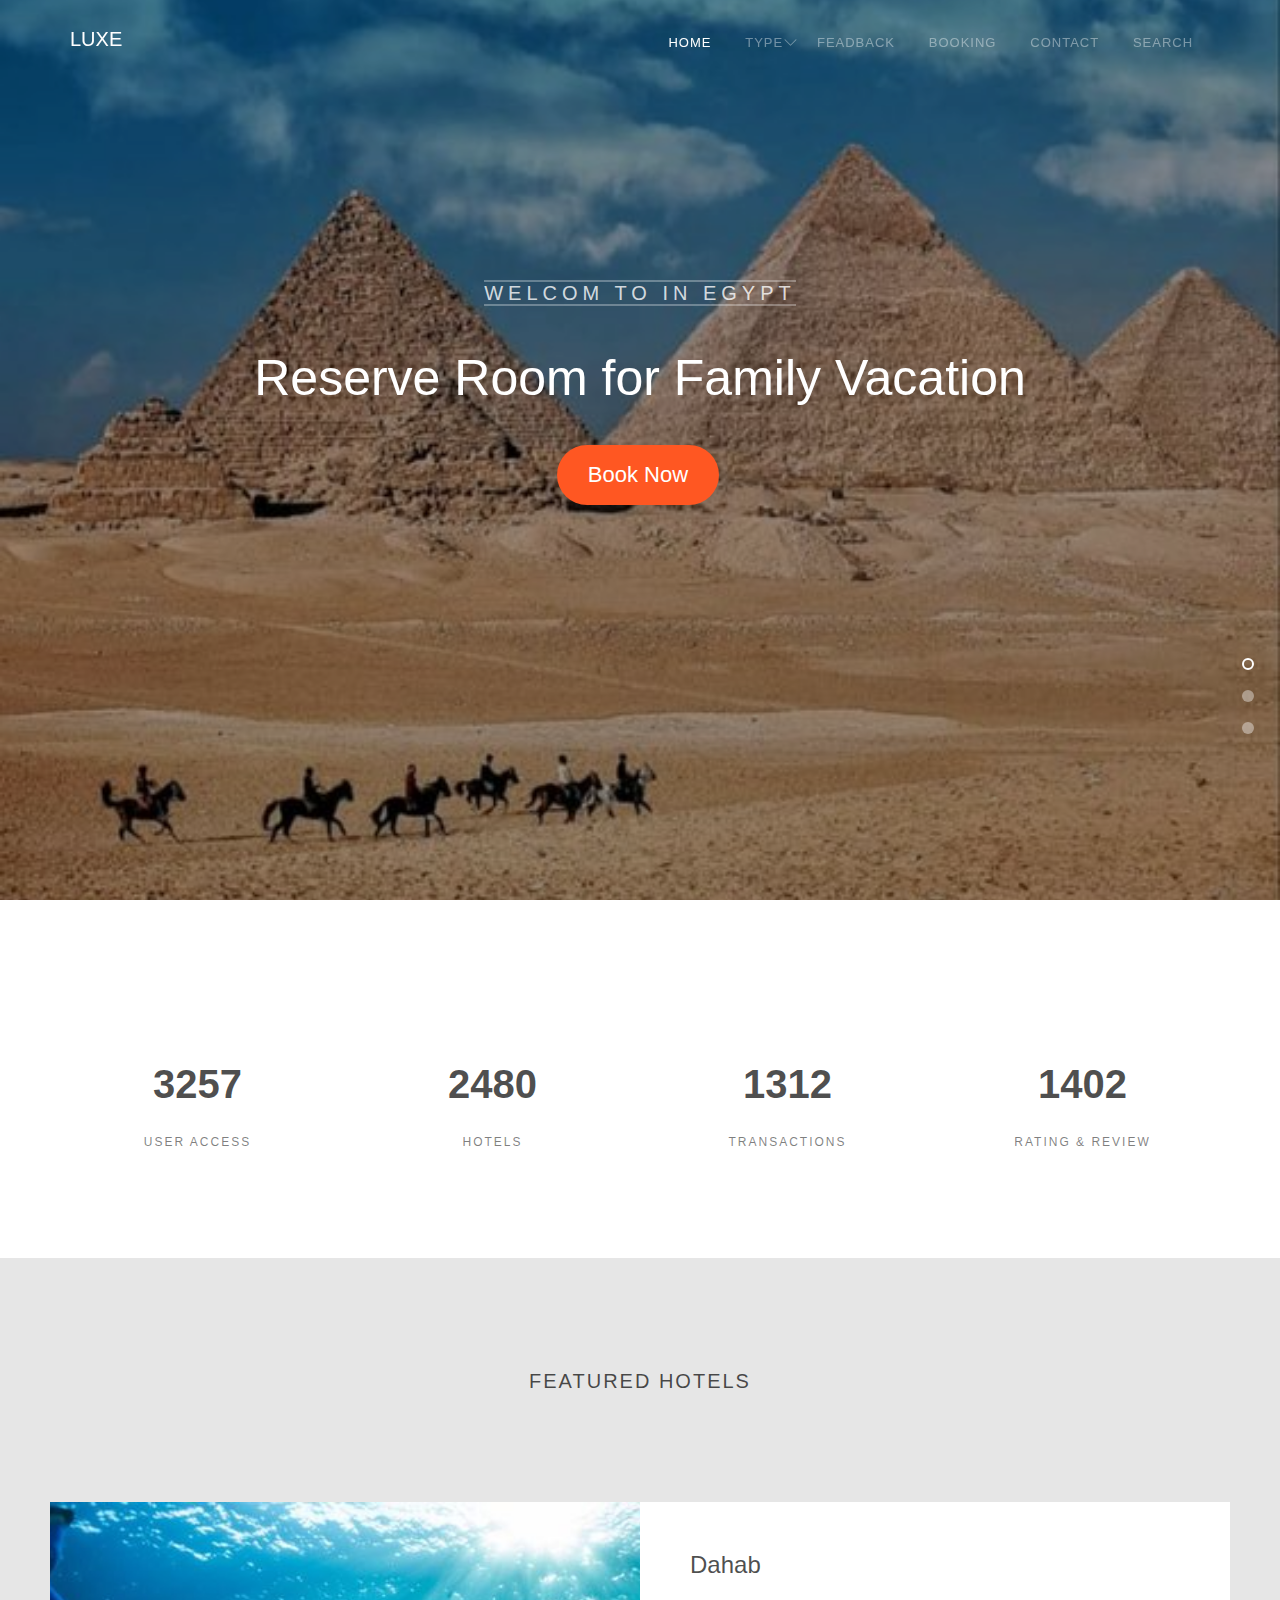
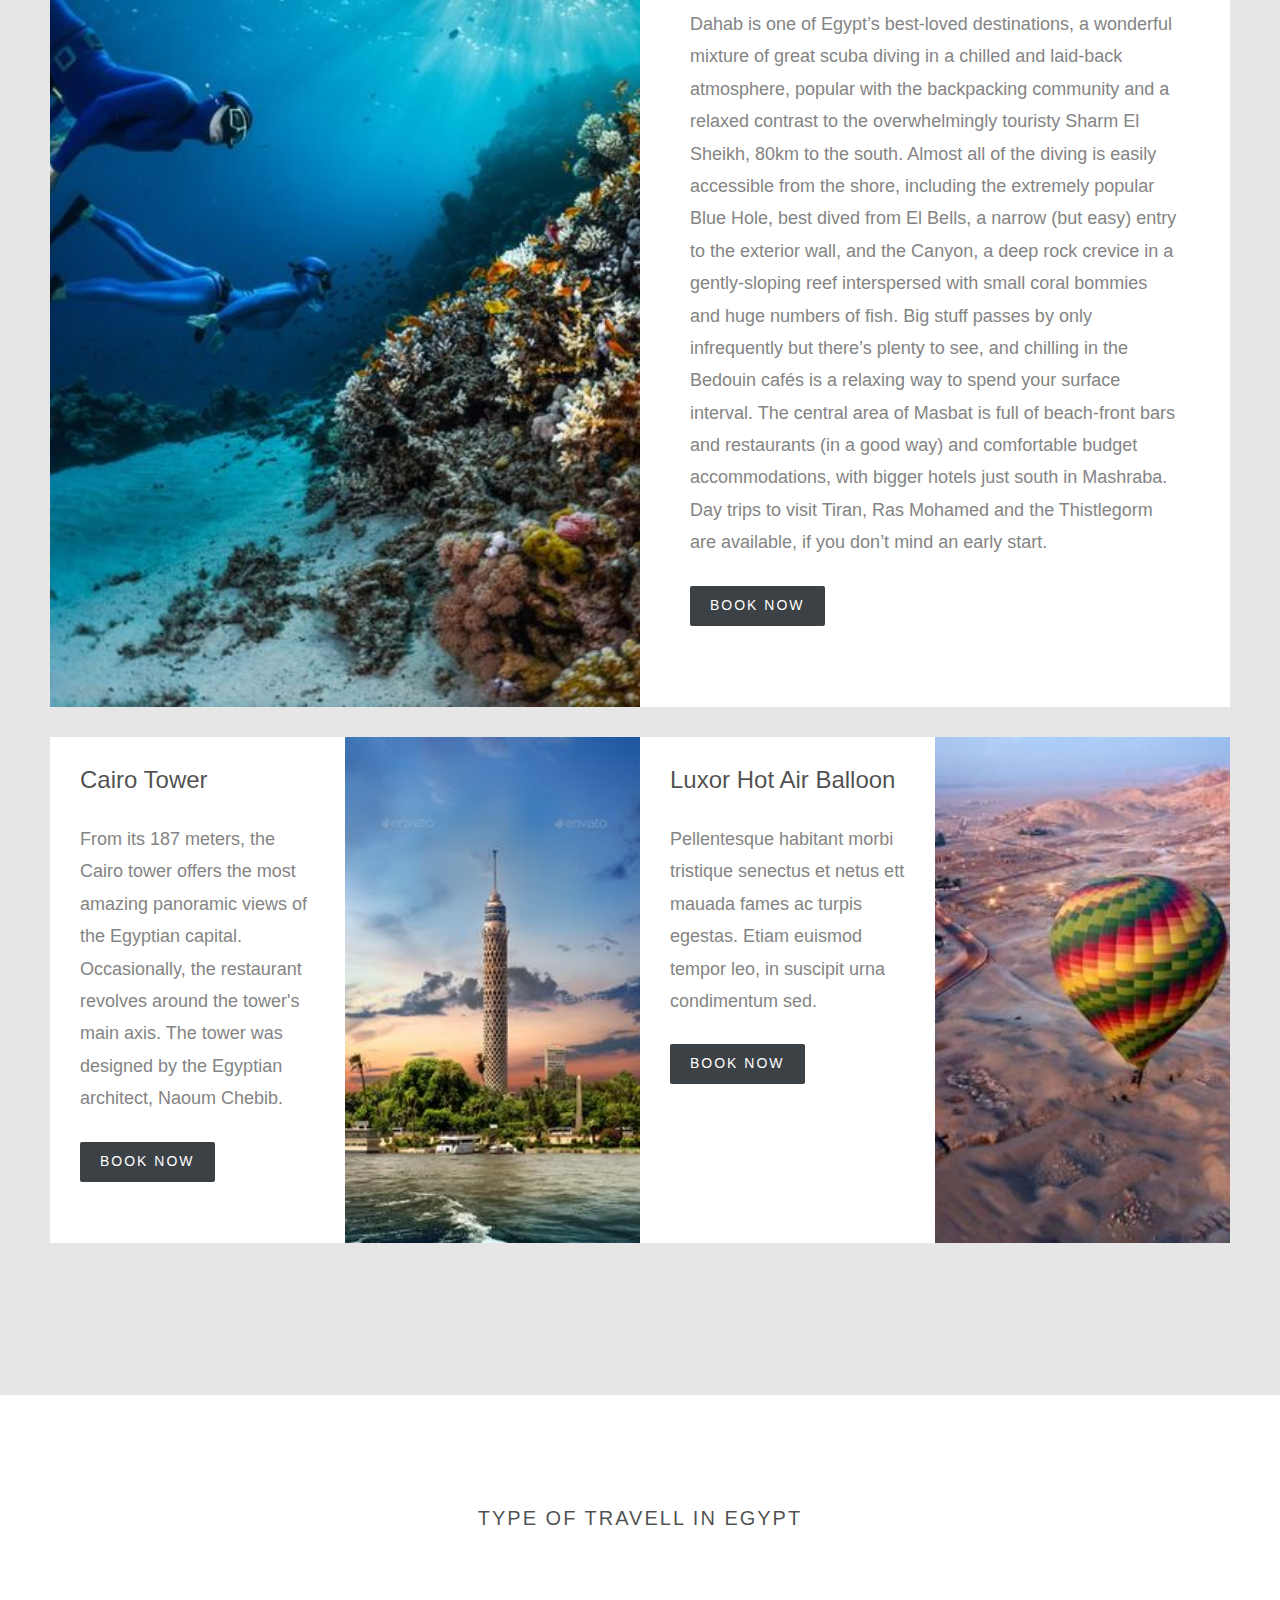
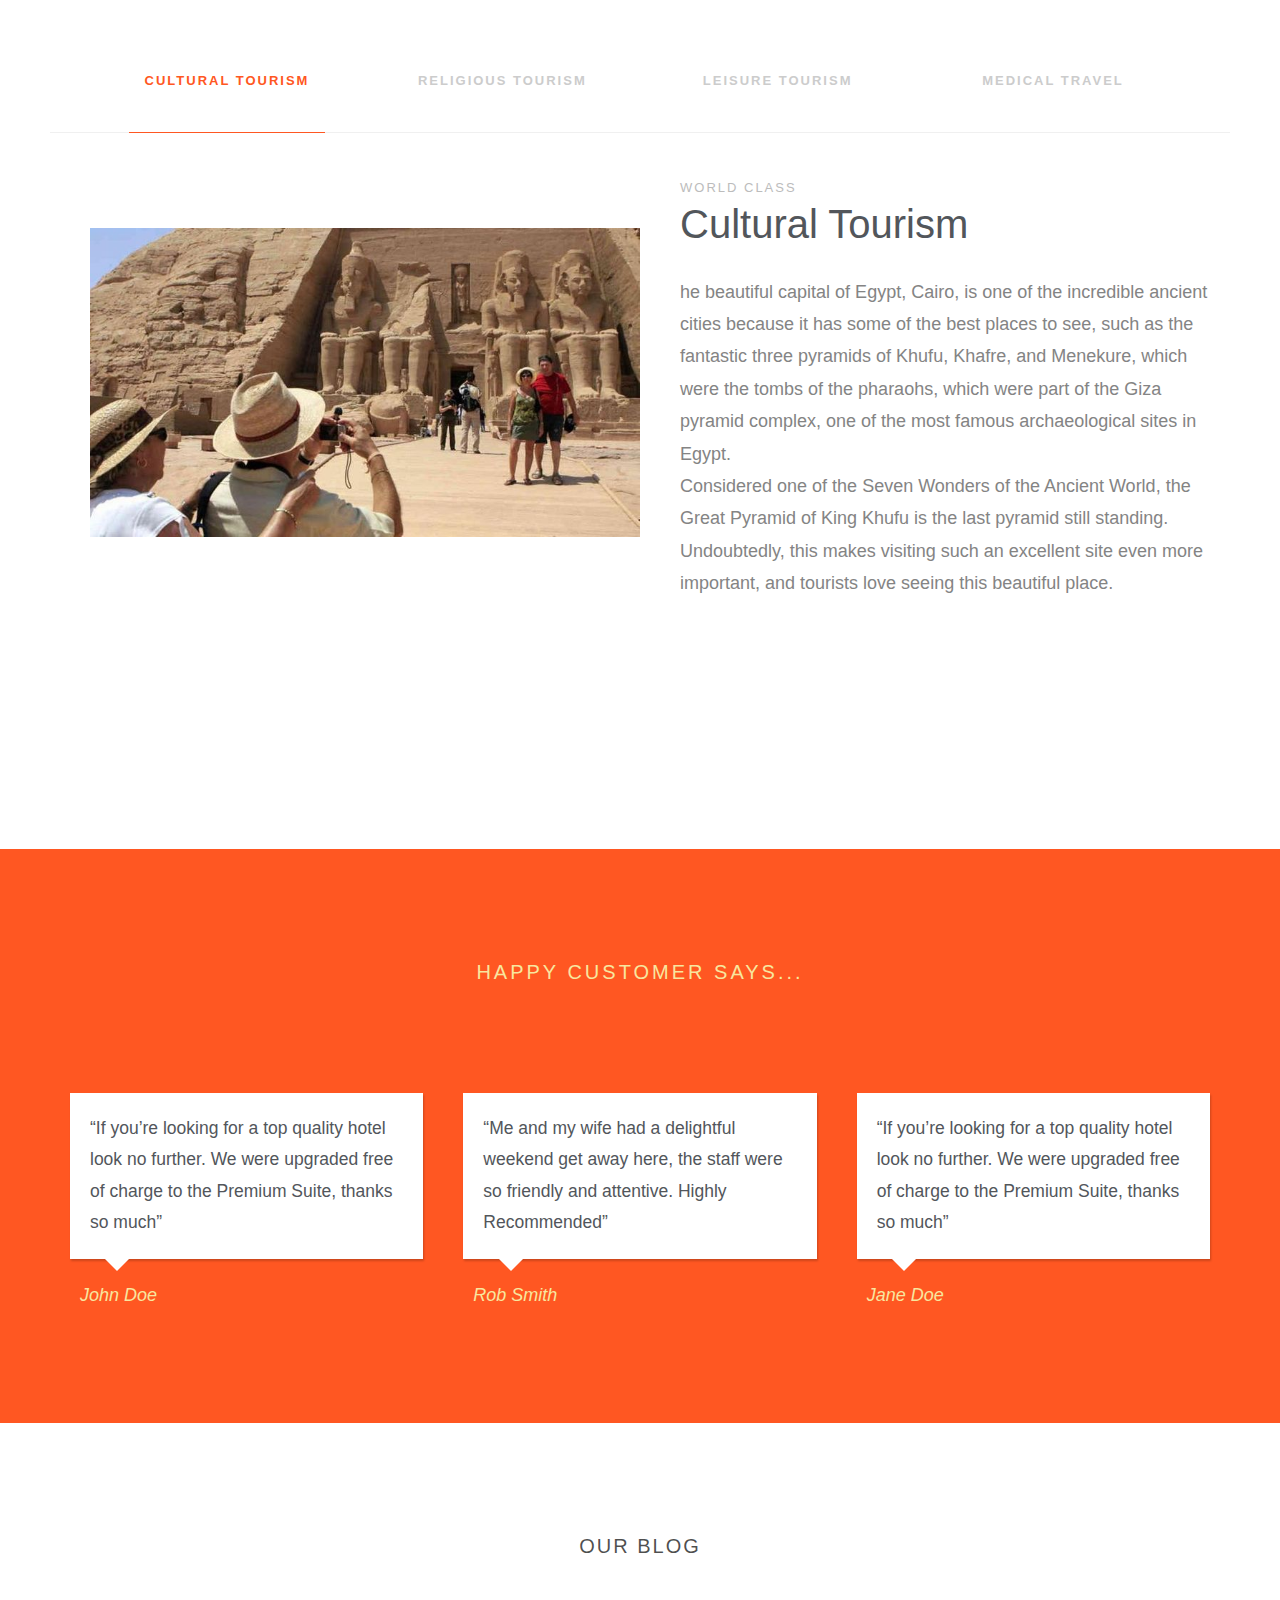
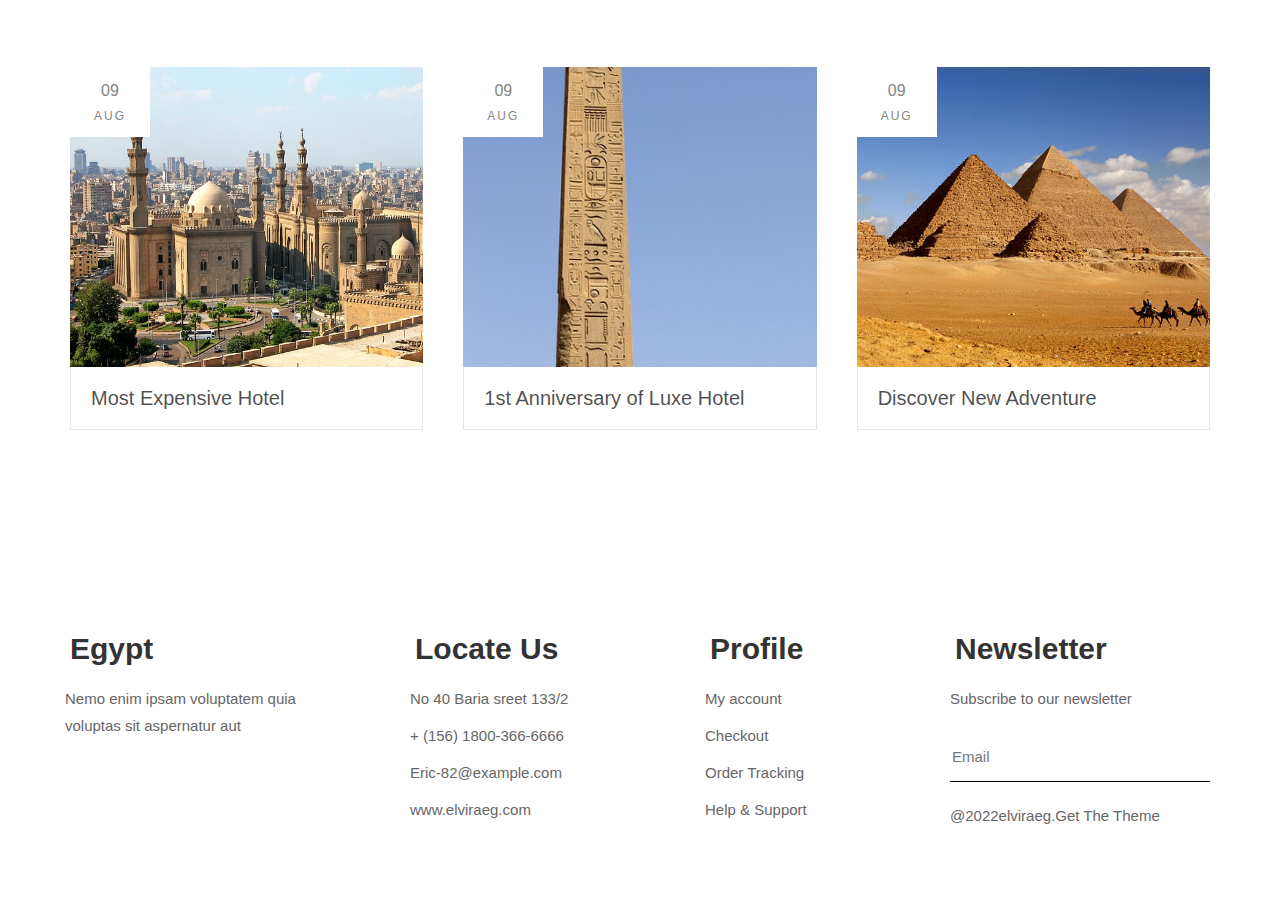
==== commit ab99072f: "some Details" ====
--- a/index.html
+++ b/index.html
@@ -2,17 +2,19 @@
 <!--[if lt IE 7]>      <html class="no-js lt-ie9 lt-ie8 lt-ie7"> <![endif]-->
 <!--[if IE 7]>         <html class="no-js lt-ie9 lt-ie8"> <![endif]-->
 <!--[if IE 8]>         <html class="no-js lt-ie9"> <![endif]-->
-<!--[if gt IE 8]><!--> <html class="no-js"> <!--<![endif]-->
-	<head>
+<!--[if gt IE 8]><!-->
+<html class="no-js"> <!--<![endif]-->
+
+<head>
 	<meta charset="utf-8">
 	<meta http-equiv="X-UA-Compatible" content="IE=edge">
-	<title>Luxe &mdash; 100% Free Fully Responsive HTML5 Template by FREEHTML5.co</title>
+	<title>My travelller in Egypt </title>
 	<meta name="viewport" content="width=device-width, initial-scale=1">
 	<meta name="description" content="Free HTML5 Template by FREEHTML5.CO" />
 	<meta name="keywords" content="free html5, free template, free bootstrap, html5, css3, mobile first, responsive" />
 	<meta name="author" content="FREEHTML5.CO" />
 
-  <!-- 
+	<!-- 
 	//////////////////////////////////////////////////////
 
 	FREE HTML5 TEMPLATE 
@@ -26,12 +28,12 @@
 	//////////////////////////////////////////////////////
 	 -->
 
-  	<!-- Facebook and Twitter integration -->
-	<meta property="og:title" content=""/>
-	<meta property="og:image" content=""/>
-	<meta property="og:url" content=""/>
-	<meta property="og:site_name" content=""/>
-	<meta property="og:description" content=""/>
+	<!-- Facebook and Twitter integration -->
+	<meta property="og:title" content="" />
+	<meta property="og:image" content="" />
+	<meta property="og:url" content="" />
+	<meta property="og:site_name" content="" />
+	<meta property="og:description" content="" />
 	<meta name="twitter:title" content="" />
 	<meta name="twitter:image" content="" />
 	<meta name="twitter:url" content="" />
@@ -55,13 +57,14 @@
 
 	<!-- Themify Icons -->
 	<link rel="stylesheet" href="css/themify-icons.css">
+	<link rel="stylesheet" href="https://cdnjs.cloudflare.com/ajax/libs/font-awesome/6.4.0/css/all.min.css" integrity="sha512-iecdLmaskl7CVkqkXNQ/ZH/XLlvWZOJyj7Yy7tcenmpD1ypASozpmT/E0iPtmFIB46ZmdtAc9eNBvH0H/ZpiBw==" crossorigin="anonymous" referrerpolicy="no-referrer" />
 	<!-- Flat Icon -->
 	<link rel="stylesheet" href="css/flaticon.css">
 	<!-- Icomoon -->
 	<link rel="stylesheet" href="css/icomoon.css">
 	<!-- Flexslider  -->
 	<link rel="stylesheet" href="css/flexslider.css">
-	
+
 	<!-- Style -->
 	<link rel="stylesheet" href="css/style.css">
 
@@ -73,232 +76,246 @@
 	<![endif]-->
 
 </head>
+
 <body>
 	<div id="fh5co-wrapper">
-	<div id="fh5co-page">
-	<div id="fh5co-header">
-		<header id="fh5co-header-section">
-			<div class="container">
-				<div class="nav-header">
-					<a href="#" class="js-fh5co-nav-toggle fh5co-nav-toggle"><i></i></a>
-					<h1 id="fh5co-logo"><a href="index.html">Luxe</a></h1>
-
-					<nav id="fh5co-menu-wrap" role="navigation">
-						<ul class="sf-menu" id="fh5co-primary-menu">
-
-							<li><a class="active" href="index.html">Home</a></li>
-
-							<li>
-								<a href="hotel.html" class="fh5co-sub-ddown">type</a>
-								<ul class="fh5co-sub-menu">
-								 	<li><a href="#">Luxe Hotel</a></li>
-								 	<li><a href="#">Deluxe Hotel</a></li>
-									<!-- <li>
-										<a href="#" class="fh5co-sub-ddown">
-
-										</a>
+		<div id="fh5co-page">
+			<div id="fh5co-header">
+				<header id="fh5co-header-section">
+					<div class="container">
+						<div class="nav-header">
+							<a href="#" class="js-fh5co-nav-toggle fh5co-nav-toggle"><i></i></a>
+							<h1 id="fh5co-logo"><a href="index.html">Luxe</a></h1>
+
+							<nav id="fh5co-menu-wrap" role="navigation">
+								<ul class="sf-menu" id="fh5co-primary-menu">
+
+									<li><a class="active" href="index.html">Home</a></li>
+
+									<li>
+										<a href="hotel.html" class="fh5co-sub-ddown">type</a>
 										<ul class="fh5co-sub-menu">
-											<li><a href="http://freehtml5.co/preview/?item=build-free-html5-bootstrap-template" target="_blank">Home</a></li>
-											<li><a href="http://freehtml5.co/preview/?item=work-free-html5-template-bootstrap" target="_blank">type</a></li>
-											<li><a href="http://freehtml5.co/preview/?item=light-free-html5-template-bootstrap" target="_blank">feadback</a></li>
-											<li><a href="http://freehtml5.co/preview/?item=relic-free-html5-template-using-bootstrap" target="_blank">booking</a></li>
-											<li><a href="http://freehtml5.co/preview/?item=display-free-html5-template-using-bootstrap" target="_blank">search</a></li>
+											<li><a href="#">Luxe Hotel</a></li>
+											<li><a href="#">Deluxe Hotel</a></li>
+											<!-- <li>
+												<a href="#" class="fh5co-sub-ddown">
+
+												</a>
+												<ul class="fh5co-sub-menu">
+													<li><a href="http://freehtml5.co/preview/?item=build-free-html5-bootstrap-template" target="_blank">Home</a></li>
+													<li><a href="http://freehtml5.co/preview/?item=work-free-html5-template-bootstrap" target="_blank">type</a></li>
+													<li><a href="http://freehtml5.co/preview/?item=light-free-html5-template-bootstrap" target="_blank">feadback</a></li>
+													<li><a href="http://freehtml5.co/preview/?item=relic-free-html5-template-using-bootstrap" target="_blank">booking</a></li>
+													<li><a href="http://freehtml5.co/preview/?item=display-free-html5-template-using-bootstrap" target="_blank">search</a></li>
+												</ul>
+											</li> -->
+											<li><a href="#">Five Star Hotel</a></li>
 										</ul>
-									</li> -->
-									<li><a href="#">Five Star Hotel</a></li> 
+									</li>
+									<li><a href="feadback.html">feadback</a></li>
+									<li><a href="booking.html">booking</a></li>
+									<li><a href="contact.html">Contact</a></li>
+									<li><a href="#" target="_blank">search</a></li>
+
 								</ul>
-							</li>
-							<li><a href="feadback.html">feadback</a></li>
-							<li><a href="booking.html">booking</a></li>
-							<li><a href="contact.html">Contact</a></li>
-							<li><a href="#" target="_blank">search</a></li>
-
-						</ul>
-					</nav>
-				</div>
+							</nav>
+						</div>
+					</div>
+				</header>
+
 			</div>
-		</header>
-		
-	</div>
-	<!-- end:fh5co-header -->
-	<aside id="fh5co-hero" class="js-fullheight">
-		<div class="flexslider js-fullheight">
-			<ul class="slides">
-				<li style="background-image: url(images/img/1.jpg);">					<div class="overlay-gradient"></div>
-					<div class="container">
-						<div class="col-md-12 col-md-offset-0 text-center slider-text">
-							<div class="slider-text-inner js-fullheight">
+			<!-- end:fh5co-header -->
+			<aside id="fh5co-hero" class="js-fullheight">
+				<div class="flexslider js-fullheight">
+					<ul class="slides">
+						<li style="background-image: url(images/img/1.jpg);">
+							<div class="overlay-gradient"></div>
+							<div class="container">
+								<div class="col-md-12 col-md-offset-0 text-center slider-text">
+									<div class="slider-text-inner js-fullheight">
+										<div class="desc">
+											<p><span>welcom to in Egypt</span></p>
+											<h2>Reserve Room for Family Vacation</h2>
+											<p>
+												<a href="#" class="btn btn-primary btn-lg">Book Now</a>
+											</p>
+										</div>
+									</div>
+								</div>
+							</div>
+						</li>
+						<li style="background-image: url(images/img/=g2.jpg);">
+							<div class="overlay-gradient"></div>
+							<div class="container">
+								<div class="col-md-12 col-md-offset-0 text-center slider-text">
+									<div class="slider-text-inner js-fullheight">
+										<div class="desc">
+											<p><span>welcom to in Egypt</span></p>
+											<h2>Make Your Vacation Comfortable</h2>
+											<p>
+												<a href="#" class="btn btn-primary btn-lg">Book Now</a>
+											</p>
+										</div>
+									</div>
+								</div>
+							</div>
+						</li>
+						<li style="background-image: url(images/img/3.jpg);">
+							<div class="overlay-gradient"></div>
+							<div class="container">
+								<div class="col-md-12 col-md-offset-0 text-center slider-text">
+									<div class="slider-text-inner js-fullheight">
+										<div class="desc">
+											<p><span>welcom to in Egypt</span></p>
+											<h2>A Best Place To Enjoy Your Life</h2>
+											<p>
+												<a href="#" class="btn btn-primary btn-lg">Book Now</a>
+											</p>
+										</div>
+									</div>
+								</div>
+							</div>
+						</li>
+					</ul>
+				</div>
+			</aside>
+
+
+			<div id="fh5co-counter-section" class="fh5co-counters">
+				<div class="container">
+					<div class="row">
+						<div class="col-md-3 text-center">
+							<span class="fh5co-counter js-counter" data-from="0" data-to="20356" data-speed="5000"
+								data-refresh-interval="50"></span>
+							<span class="fh5co-counter-label">User Access</span>
+						</div>
+						<div class="col-md-3 text-center">
+							<span class="fh5co-counter js-counter" data-from="0" data-to="15501" data-speed="5000"
+								data-refresh-interval="50"></span>
+							<span class="fh5co-counter-label">Hotels</span>
+						</div>
+						<div class="col-md-3 text-center">
+							<span class="fh5co-counter js-counter" data-from="0" data-to="8200" data-speed="5000"
+								data-refresh-interval="50"></span>
+							<span class="fh5co-counter-label">Transactions</span>
+						</div>
+						<div class="col-md-3 text-center">
+							<span class="fh5co-counter js-counter" data-from="0" data-to="8763" data-speed="5000"
+								data-refresh-interval="50"></span>
+							<span class="fh5co-counter-label">Rating &amp; Review</span>
+						</div>
+					</div>
+				</div>
+			</div>
+
+			<div id="featured-hotel" class="fh5co-bg-color">
+				<div class="container">
+
+					<div class="row">
+						<div class="col-md-12">
+							<div class="section-title text-center">
+								<h2>Featured Hotels</h2>
+							</div>
+						</div>
+					</div>
+
+					<div class="row">
+						<div class="feature-full-1col">
+							<div class="image"
+								style="background-image: url(images/img/3475f323e5d28e7d3dd50abf7228a67f.jpg);">
+								<div class="descrip text-center">
+									<p><small>For as low as</small><span>$100/night</span></p>
+								</div>
+							</div>
+							<div class="desc">
+								<h3>Dahab</h3>
+								<p>Dahab is one of Egypt’s best-loved destinations, a wonderful mixture of great scuba diving in a chilled and laid-back atmosphere, popular with the backpacking community and a relaxed contrast to the overwhelmingly touristy Sharm El Sheikh, 80km to the south. Almost all of the diving is easily accessible from the shore, including the extremely popular Blue Hole, best dived from El Bells, a narrow (but easy) entry to the exterior wall, and the Canyon, a deep rock crevice in a gently-sloping reef interspersed with small coral bommies and huge numbers of fish. Big stuff passes by only infrequently but there’s plenty to see, and chilling in the Bedouin cafés is a relaxing way to spend your surface interval. The central area of Masbat is full of beach-front bars and restaurants (in a good way) and comfortable budget accommodations, with bigger hotels just south in Mashraba. Day trips to visit Tiran, Ras Mohamed and the Thistlegorm are available, if you don’t mind an early start.</p>
+								<p><a href="#" class="btn btn-primary btn-luxe-primary">Book Now <i
+											class="ti-angle-right"></i></a></p>
+							</div>
+						</div>
+
+						<div class="feature-full-2col">
+							<div class="f-hotel">
+								<div class="image" style="background-image: url(images/img/6.jpg);">
+									<div class="descrip text-center">
+										<p><small>For as low as</small><span>$99/night</span></p>
+									</div>
+								</div>
 								<div class="desc">
-									<p><span>Bora Hotel</span></p>
-									<h2>Reserve Room for Family Vacation</h2>
-									<p>
-										<a href="#" class="btn btn-primary btn-lg">Book Now</a>
-									</p>
-								</div>
-							</div>
-						</div>
-					</div>
-				</li>
-				<li style="background-image: url(images/img/=g2.jpg);">
-					<div class="overlay-gradient"></div>
-					<div class="container">
-						<div class="col-md-12 col-md-offset-0 text-center slider-text">
-							<div class="slider-text-inner js-fullheight">
+									<h3>Cairo Tower</h3>
+									<p>From its 187 meters, the Cairo tower offers the most amazing panoramic views of the Egyptian capital. Occasionally, the restaurant revolves around the tower's main axis. The tower was designed by the Egyptian architect, Naoum Chebib.  </p>
+									<p><a href="#" class="btn btn-primary btn-luxe-primary">Book Now <i
+												class="ti-angle-right"></i></a></p>
+								</div>
+							</div>
+							<div class="f-hotel">
+								<div class="image"
+									style="background-image: url(images/img/97a88f2ad5d1353f8be706c8fe692f8f.jpg);">
+									<div class="descrip text-center">
+										<p><small>For as low as</small><span>$99/night</span></p>
+									</div>
+								</div>
 								<div class="desc">
-									<p><span>Deluxe Hotel</span></p>
-									<h2>Make Your Vacation Comfortable</h2>
-									<p>
-										<a href="#" class="btn btn-primary btn-lg">Book Now</a>
-									</p>
-								</div>
-							</div>
-						</div>
-					</div>
-				</li>
-				<li style="background-image: url(images/img/3.jpg);">
-					<div class="overlay-gradient"></div>
-					<div class="container">
-						<div class="col-md-12 col-md-offset-0 text-center slider-text">
-							<div class="slider-text-inner js-fullheight">
-								<div class="desc">
-									<p><span>Luxe Hotel</span></p>
-									<h2>A Best Place To Enjoy Your Life</h2>
-									<p>
-										<a href="#" class="btn btn-primary btn-lg">Book Now</a>
-									</p>
-								</div>
-							</div>
-						</div>
-					</div>
-				</li>
-		  	</ul>
-	  	</div>
-	</aside>
-	
-	
-	<div id="fh5co-counter-section" class="fh5co-counters">
-		<div class="container">
-			<div class="row">
-				<div class="col-md-3 text-center">
-					<span class="fh5co-counter js-counter" data-from="0" data-to="20356" data-speed="5000" data-refresh-interval="50"></span>
-					<span class="fh5co-counter-label">User Access</span>
-				</div>
-				<div class="col-md-3 text-center">
-					<span class="fh5co-counter js-counter" data-from="0" data-to="15501" data-speed="5000" data-refresh-interval="50"></span>
-					<span class="fh5co-counter-label">Hotels</span>
-				</div>
-				<div class="col-md-3 text-center">
-					<span class="fh5co-counter js-counter" data-from="0" data-to="8200" data-speed="5000" data-refresh-interval="50"></span>
-					<span class="fh5co-counter-label">Transactions</span>
-				</div>
-				<div class="col-md-3 text-center">
-					<span class="fh5co-counter js-counter" data-from="0" data-to="8763" data-speed="5000" data-refresh-interval="50"></span>
-					<span class="fh5co-counter-label">Rating &amp; Review</span>
+									<h3>Luxor Hot Air Balloon</h3>
+									<p>Pellentesque habitant morbi tristique senectus et netus ett mauada fames ac
+										turpis egestas. Etiam euismod tempor leo, in suscipit urna condimentum sed. </p>
+									<p><a href="#" class="btn btn-primary btn-luxe-primary">Book Now <i
+												class="ti-angle-right"></i></a></p>
+								</div>
+							</div>
+						</div>
+					</div>
+
 				</div>
 			</div>
-		</div>
-	</div>
-
-	<div id="featured-hotel" class="fh5co-bg-color">
-		<div class="container">
-			
-			<div class="row">
-				<div class="col-md-12">
-					<div class="section-title text-center">
-						<h2>Featured Hotels</h2>
-					</div>
-				</div>
-			</div>
-
-			<div class="row">
-				<div class="feature-full-1col">
-					<div class="image" style="background-image: url(images/img/3475f323e5d28e7d3dd50abf7228a67f.jpg);">
-						<div class="descrip text-center">
-							<p><small>For as low as</small><span>$100/night</span></p>
-						</div>
-					</div>
-					<div class="desc">
-						<h3>Deluxe Hotel</h3>
-						<p>Pellentesque habitant morbi tristique senectus et netus ett mauada fames ac turpis egestas. Etiam euismod tempor leo, in suscipit urna condimentum sed. Vivamus augue enim, consectetur ac interdum a, pulvinar ac massa. Nullam malesuada congue </p>
-						<p><a href="#" class="btn btn-primary btn-luxe-primary">Book Now <i class="ti-angle-right"></i></a></p>
-					</div>
-				</div>
-
-				<div class="feature-full-2col">
-					<div class="f-hotel">
-						<div class="image" style="background-image: url(images/img/6.jpg);">
-							<div class="descrip text-center">
-								<p><small>For as low as</small><span>$99/night</span></p>
-							</div>
-						</div>
-						<div class="desc">
-							<h3>Hotel Bora</h3>
-							<p>Pellentesque habitant morbi tristique senectus et netus ett mauada fames ac turpis egestas. Etiam euismod tempor leo, 
-							in suscipit urna condimentum sed. </p>
-							<p><a href="#" class="btn btn-primary btn-luxe-primary">Book Now <i class="ti-angle-right"></i></a></p>
-						</div>
-					</div>
-					<div class="f-hotel">
-						<div class="image" style="background-image: url(images/img/97a88f2ad5d1353f8be706c8fe692f8f.jpg);">
-							<div class="descrip text-center">
-								<p><small>For as low as</small><span>$99/night</span></p>
-							</div>
-						</div>
-						<div class="desc">
-							<h3>D’Morvie</h3>
-							<p>Pellentesque habitant morbi tristique senectus et netus ett mauada fames ac turpis egestas. Etiam euismod tempor leo, in suscipit urna condimentum sed. </p>
-							<p><a href="#" class="btn btn-primary btn-luxe-primary">Book Now <i class="ti-angle-right"></i></a></p>
-						</div>
-					</div>
-				</div>
-			</div>
-
-		</div>
-	</div>
-
-	<div id="hotel-facilities">
-		<div class="container">
-			<div class="row">
-				<div class="col-md-12">
-					<div class="section-title text-center">
-						<h2>Hotel Facilities</h2>
-					</div>
-				</div>
-			</div>
-
-			<div id="tabs">
-				<nav class="tabs-nav row">
-					<!-- <a href="#" class="active" data-tab="tab1">
+
+			<div id="hotel-facilities">
+				<div class="container">
+					<div class="row">
+						<div class="col-md-12">
+							<div class="section-title text-center">
+								<h2>Type Of Travell In Egypt </h2>
+							</div>
+						</div>
+					</div>
+
+					<div id="tabs">
+						<nav class="tabs-nav row">
+							<!-- <a href="#" class="active" data-tab="tab1">
 						<i class="flaticon-restaurant icon"></i>
 						<span>Restaurant</span>
 					</a> -->
-					<a href="#"class="active col-3" data-tab="tab2">
-						<i class="flaticon-cup icon"></i>
-						<span>Bar</span>
-					</a>
-					<a href="#" data-tab="tab3" class="col-3">
-					
-						<i class="flaticon-car icon"></i>
-						<span>Pick-up</span>
-					</a>
-					<a href="#" data-tab="tab4" class="col-3">
-						
-						<i class="flaticon-swimming icon"></i>
-						<span>Swimming Pool</span>
-					</a>
-					<a href="#" data-tab="tab5" class="col-3">
-						
-						<i class="flaticon-massage icon"></i>
-						<span>Spa</span>
-					</a>
-					<!-- <a href="#" data-tab="tab6">
+							<a href="#" class="active col-3" data-tab="tab2">
+								<i class="fa-solid fa-gopuram icon"></i>
+								<span>Cultural Tourism
+								</span>
+							</a>
+							<a href="#" data-tab="tab3" class="col-3">
+
+								<i class="fa-solid fa-mosque icon"></i>
+								<span>Religious Tourism
+								</span>
+							</a>
+							<a href="#" data-tab="tab4" class="col-3">
+
+								<i class="fa-solid fa-person-swimming icon"></i>
+								<span>Leisure Tourism</span>
+							</a>
+							<a href="#" data-tab="tab5" class="col-3">
+
+								<i class="fa-solid fa-house-medical icon"></i>
+								<span>Medical Travel
+								</span>
+							</a>
+							<!-- <a href="#" data-tab="tab6">
 						
 						<i class="flaticon-bicycle icon"></i>
 						<span>Gym</span>
 					</a> -->
-				</nav>
-				<div class="tab-content-container">
-					<!-- <div class="tab-content active show" data-tab-content="tab1">
+						</nav>
+						<div class="tab-content-container">
+							<!-- <div class="tab-content active show" data-tab-content="tab1">
 						<div class="container">
 							<div class="row">
 								<div class="col-md-6">
@@ -317,80 +334,111 @@
 							</div>
 						</div>
 					</div> -->
-					<div class="tab-content active show " data-tab-content="tab2">
-						<div class="container">
-							<div class="row">
-								<div class="col-md-6">
-									<img src="images/img/143-121609-types-tourism-egypt-2.jpeg" class="img-responsive" alt="Image">
-								</div>
-								<div class="col-md-6">
-									<span class="super-heading-sm">World Class</span>
-									<h3 class="heading">Bars</h3>
-									<p>Lorem ipsum dolor sit amet, consectetur adipisicing elit. Molestias officia perferendis modi impedit, rem quasi veritatis. Consectetur obcaecati incidunt, quae rerum, accusamus sapiente fuga vero at. Quia, labore, reprehenderit illum dolorem quae facilis reiciendis quas similique totam sequi ducimus temporibus ex nemo, omnis perferendis earum fugit impedit molestias animi vitae.</p>
-									<p>Lorem ipsum dolor sit amet, consectetur adipisicing elit. Laboriosam neque blanditiis eveniet nesciunt, beatae similique doloribus, ex impedit rem officiis placeat dignissimos molestias temporibus, in! Minima quod, consequatur neque aliquam.</p>
-									
-								</div>
-							</div>
-						</div>
-					</div>
-					<div class="tab-content" data-tab-content="tab3">
-						<div class="container">
-							<div class="row">
-								<div class="col-md-6">
-									<img src="images/img/143-121609-types-tourism-egypt-3.jpeg" class="img-responsive" alt="Image">
-								</div>
-								<div class="col-md-6">
-									<span class="super-heading-sm">World Class</span>
-									<h3 class="heading">Pick Up</h3>
-									<p>Lorem ipsum dolor sit amet, consectetur adipisicing elit. Molestias officia perferendis modi impedit, rem quasi veritatis. Consectetur obcaecati incidunt, quae rerum, accusamus sapiente fuga vero at. Quia, labore, reprehenderit illum dolorem quae facilis reiciendis quas similique totam sequi ducimus temporibus ex nemo, omnis perferendis earum fugit impedit molestias animi vitae.</p>
-									<p>Lorem ipsum dolor sit amet, consectetur adipisicing elit. Laboriosam neque blanditiis eveniet nesciunt, beatae similique doloribus, ex impedit rem officiis placeat dignissimos molestias temporibus, in! Minima quod, consequatur neque aliquam.</p>
-									<!-- <p class="service-hour">
+							<div class="tab-content active show " data-tab-content="tab2">
+								<div class="container">
+									<div class="row">
+										<div class="col-md-6">
+											<img src="images/img/143-121609-types-tourism-egypt-2.jpeg"
+												class="img-responsive" alt="Image">
+										</div>
+										<div class="col-md-6">
+											<span class="super-heading-sm">World Class</span>
+											<h3 class="heading">Cultural Tourism</h3>
+											<p>he beautiful capital of Egypt, Cairo, is one of the incredible ancient cities because it has some of the best places to see, such as the fantastic three pyramids of Khufu, Khafre, and Menekure, which were the tombs of the pharaohs, which were part of the Giza pyramid complex, one of the most famous archaeological sites in Egypt.
+													<br>
+												Considered one of the Seven Wonders of the Ancient World, the Great Pyramid of King Khufu is the last pyramid still standing. Undoubtedly, this makes visiting such an excellent site even more important, and tourists love seeing this beautiful place.</p>
+
+										</div>
+									</div>
+								</div>
+							</div>
+							<div class="tab-content" data-tab-content="tab3">
+								<div class="container">
+									<div class="row">
+										<div class="col-md-6">
+											<img src="images/img/143-121610-types-tourism-egypt-6.jpeg"
+												class="img-responsive" alt="Image">
+											
+										</div>
+										<div class="col-md-6">
+											<span class="super-heading-sm">World Class</span>
+											<h3 class="heading">Religious Tourism
+											</h3>
+											<p>Lorem ipsum dolor sit amet, consectetur adipisicing elit. Molestias
+												officia perferendis modi impedit, rem quasi veritatis. Consectetur
+												obcaecati incidunt, quae rerum, accusamus sapiente fuga vero at. Quia,
+												labore, reprehenderit illum dolorem quae facilis reiciendis quas
+												similique totam sequi ducimus temporibus ex nemo, omnis perferendis
+												earum fugit impedit molestias animi vitae.</p>
+											<p>Lorem ipsum dolor sit amet, consectetur adipisicing elit. Laboriosam
+												neque blanditiis eveniet nesciunt, beatae similique doloribus, ex
+												impedit rem officiis placeat dignissimos molestias temporibus, in!
+												Minima quod, consequatur neque aliquam.</p>
+											<!-- <p class="service-hour">
 										<span>Service Hours</span>
 										<strong>7:30 AM - 8:00 PM</strong>
 									</p> -->
-								</div>
-							</div>
-						</div>
-					</div>
-					<div class="tab-content" data-tab-content="tab4">
-						<div class="container">
-							<div class="row">
-								<div class="col-md-6">
-									<img src="images/img/143-121610-types-tourism-egypt-6.jpeg" class="img-responsive" alt="Image">
-								</div>
-								<div class="col-md-6">
-									<span class="super-heading-sm">World Class</span>
-									<h3 class="heading">Swimming Pool</h3>
-									<p>Lorem ipsum dolor sit amet, consectetur adipisicing elit. Molestias officia perferendis modi impedit, rem quasi veritatis. Consectetur obcaecati incidunt, quae rerum, accusamus sapiente fuga vero at. Quia, labore, reprehenderit illum dolorem quae facilis reiciendis quas similique totam sequi ducimus temporibus ex nemo, omnis perferendis earum fugit impedit molestias animi vitae.</p>
-									<p>Lorem ipsum dolor sit amet, consectetur adipisicing elit. Laboriosam neque blanditiis eveniet nesciunt, beatae similique doloribus, ex impedit rem officiis placeat dignissimos molestias temporibus, in! Minima quod, consequatur neque aliquam.</p>
-									<!-- <p class="service-hour">
+										</div>
+									</div>
+								</div>
+							</div>
+							<div class="tab-content" data-tab-content="tab4">
+								<div class="container">
+									<div class="row">
+										<div class="col-md-6">
+											<img src="images/img/Leisure Tourism.jpg"
+												class="img-responsive" alt="Image">
+										</div>
+										<div class="col-md-6">
+											<span class="super-heading-sm">World Class</span>
+											<h3 class="heading">Leisure Tourism</h3>
+											<p>Lorem ipsum dolor sit amet, consectetur adipisicing elit. Molestias
+												officia perferendis modi impedit, rem quasi veritatis. Consectetur
+												obcaecati incidunt, quae rerum, accusamus sapiente fuga vero at. Quia,
+												labore, reprehenderit illum dolorem quae facilis reiciendis quas
+												similique totam sequi ducimus temporibus ex nemo, omnis perferendis
+												earum fugit impedit molestias animi vitae.</p>
+											<p>Lorem ipsum dolor sit amet, consectetur adipisicing elit. Laboriosam
+												neque blanditiis eveniet nesciunt, beatae similique doloribus, ex
+												impedit rem officiis placeat dignissimos molestias temporibus, in!
+												Minima quod, consequatur neque aliquam.</p>
+											<!-- <p class="service-hour">
 										<span>Service Hours</span>
 										<strong>7:30 AM - 8:00 PM</strong>
 									</p> -->
-								</div>
-							</div>
-						</div>
-					</div>
-					<div class="tab-content" data-tab-content="tab5">
-						<div class="container">
-							<div class="row">
-								<div class="col-md-6">
-									<img src="images/img/143-121610-types-tourism-egypt-7.jpeg" class="img-responsive" alt="Image">
-								</div>
-								<div class="col-md-6">
-									<span class="super-heading-sm">World Class</span>
-									<h3 class="heading">Spa</h3>
-									<p>Lorem ipsum dolor sit amet, consectetur adipisicing elit. Molestias officia perferendis modi impedit, rem quasi veritatis. Consectetur obcaecati incidunt, quae rerum, accusamus sapiente fuga vero at. Quia, labore, reprehenderit illum dolorem quae facilis reiciendis quas similique totam sequi ducimus temporibus ex nemo, omnis perferendis earum fugit impedit molestias animi vitae.</p>
-									<p>Lorem ipsum dolor sit amet, consectetur adipisicing elit. Laboriosam neque blanditiis eveniet nesciunt, beatae similique doloribus, ex impedit rem officiis placeat dignissimos molestias temporibus, in! Minima quod, consequatur neque aliquam.</p>
-									<!-- <p class="service-hour">
+										</div>
+									</div>
+								</div>
+							</div>
+							<div class="tab-content" data-tab-content="tab5">
+								<div class="container">
+									<div class="row">
+										<div class="col-md-6">
+											<img src="images/img/Medical Travel.jpg"
+												class="img-responsive" alt="Image">
+										</div>
+										<div class="col-md-6">
+											<span class="super-heading-sm">World Class</span>
+											<h3 class="heading">Medical Travel</h3>
+											<p>Lorem ipsum dolor sit amet, consectetur adipisicing elit. Molestias
+												officia perferendis modi impedit, rem quasi veritatis. Consectetur
+												obcaecati incidunt, quae rerum, accusamus sapiente fuga vero at. Quia,
+												labore, reprehenderit illum dolorem quae facilis reiciendis quas
+												similique totam sequi ducimus temporibus ex nemo, omnis perferendis
+												earum fugit impedit molestias animi vitae.</p>
+											<p>Lorem ipsum dolor sit amet, consectetur adipisicing elit. Laboriosam
+												neque blanditiis eveniet nesciunt, beatae similique doloribus, ex
+												impedit rem officiis placeat dignissimos molestias temporibus, in!
+												Minima quod, consequatur neque aliquam.</p>
+											<!-- <p class="service-hour">
 										<span>Service Hours</span>
 										<strong>7:30 AM - 8:00 PM</strong>
 									</p> -->
-								</div>
-							</div>
-						</div>
-					</div>
-					<!-- <div class="tab-content" data-tab-content="tab6">
+										</div>
+									</div>
+								</div>
+							</div>
+							<!-- <div class="tab-content" data-tab-content="tab6">
 						<div class="container">
 							<div class="row">
 								<div class="col-md-6">
@@ -409,160 +457,216 @@
 							</div>
 						</div>
 					</div> -->
+						</div>
+					</div>
 				</div>
 			</div>
+
+			<div id="testimonial">
+				<div class="container">
+					<div class="row">
+						<div class="col-md-12">
+							<div class="section-title text-center">
+								<h2>Happy Customer Says...</h2>
+							</div>
+						</div>
+					</div>
+					<div class="row">
+						<div class="col-md-4">
+							<div class="testimony">
+								<blockquote>
+									&ldquo;If you’re looking for a top quality hotel look no further. We were upgraded
+									free of charge to the Premium Suite, thanks so much&rdquo;
+								</blockquote>
+								<p class="author"><cite>John Doe</cite></p>
+							</div>
+						</div>
+						<div class="col-md-4">
+							<div class="testimony">
+								<blockquote>
+									&ldquo;Me and my wife had a delightful weekend get away here, the staff were so
+									friendly and attentive. Highly Recommended&rdquo;
+								</blockquote>
+								<p class="author"><cite>Rob Smith</cite></p>
+							</div>
+						</div>
+						<div class="col-md-4">
+							<div class="testimony">
+								<blockquote>
+									&ldquo;If you’re looking for a top quality hotel look no further. We were upgraded
+									free of charge to the Premium Suite, thanks so much&rdquo;
+								</blockquote>
+								<p class="author"><cite>Jane Doe</cite></p>
+							</div>
+						</div>
+					</div>
+				</div>
+			</div>
+
+
+			<div id="fh5co-blog-section">
+				<div class="container">
+					<div class="row">
+						<div class="col-md-12">
+							<div class="section-title text-center">
+								<h2>Our Blog</h2>
+							</div>
+						</div>
+					</div>
+					<div class="row">
+						<div class="col-md-4">
+							<div class="blog-grid" style="background-image: url(images/img/g5.jpg);">
+								<div class="date text-center">
+									<span>09</span>
+									<small>Aug</small>
+								</div>
+							</div>
+							<div class="desc">
+								<h3><a href="#">Most Expensive Hotel</a></h3>
+							</div>
+						</div>
+						<div class="col-md-4">
+							<div class="blog-grid" style="background-image: url(images/img/g7.jpg);">
+								<div class="date text-center">
+									<span>09</span>
+									<small>Aug</small>
+								</div>
+							</div>
+							<div class="desc">
+								<h3><a href="#">1st Anniversary of Luxe Hotel</a></h3>
+							</div>
+						</div>
+						<div class="col-md-4">
+							<div class="blog-grid" style="background-image: url(images/img/g8.jpg);">
+								<div class="date text-center">
+									<span>09</span>
+									<small>Aug</small>
+								</div>
+							</div>
+							<div class="desc">
+								<h3><a href="#">Discover New Adventure</a></h3>
+							</div>
+						</div>
+					</div>
+				</div>
+			</div>
+
+			<!-- <footer id="footer" class="fh5co-bg-color">
+				<div class="container">
+					<div class="row">
+						<div class="col-md-3">
+							<div class="copyright">
+								<p><small>&copy; 2016 Free HTML5 Template. <br> All Rights Reserved. <br>
+										Designed by <a href="http://freehtml5.co" target="_blank">FreeHTML5.co</a> <br>
+										Demo Images: <a href="http://unsplash.com/" target="_blank">Unsplash</a></small>
+								</p>
+							</div>
+						</div>
+						<div class="col-md-6">
+							<div class="row">
+								<div class="col-md-3">
+									<h3>Company</h3>
+									<ul class="link">
+										<li><a href="#">About Us</a></li>
+										<li><a href="#">Hotels</a></li>
+										<li><a href="#">Customer Care</a></li>
+										<li><a href="#">Contact Us</a></li>
+									</ul>
+								</div>
+								<div class="col-md-3">
+									<h3>Our Facilities</h3>
+									<ul class="link">
+										<li><a href="#">Resturant</a></li>
+										<li><a href="#">Bars</a></li>
+										<li><a href="#">Pick-up</a></li>
+										<li><a href="#">Swimming Pool</a></li>
+										<li><a href="#">Spa</a></li>
+										<li><a href="#">Gym</a></li>
+									</ul>
+								</div>
+								<div class="col-md-6">
+									<h3>Subscribe</h3>
+									<p>Sed cursus ut nibh in semper. Mauris varius et magna in fermentum. </p>
+									<form action="#" id="form-subscribe">
+										<div class="form-field">
+											<input type="email" placeholder="Email Address" id="email">
+											<input type="submit" id="submit" value="Send">
+										</div>
+									</form>
+								</div>
+							</div>
+						</div>
+						<div class="col-md-3">
+							<ul class="social-icons">
+								<li>
+									<a href="#"><i class="icon-twitter-with-circle"></i></a>
+									<a href="#"><i class="icon-facebook-with-circle"></i></a>
+									<a href="#"><i class="icon-instagram-with-circle"></i></a>
+									<a href="#"><i class="icon-linkedin-with-circle"></i></a>
+								</li>
+							</ul>
+						</div>
+					</div>
+				</div>
+			</footer> -->
+
+			<footer class="footer">
+				<div class="container">
+					<div class="row">
+						<div class="col-md-3 col-sm-6 col-12">
+                            <h2>Egypt</h2>
+							<ul class="list-inline">
+								<li>Nemo enim ipsam voluptatem quia voluptas sit aspernatur aut</li>
+								<li><a href=""><i class="fab fa-twitter"></i></a>
+									<a href=""><i class="fab fa-facebook"></i></a>
+									<a href=""><i class="fab fa-linkedin-in"></i></a>
+									<a href=""><i class="fab fa-instagram"></i></a>
+								</li>
+							</ul>
+						</div>
+						<div class="col-md-3 col-sm-6 col-12">
+							<div class="content-footer">
+								<h2>Locate Us</h2>
+								<ul class="list-inline">
+									<li>No 40 Baria sreet 133/2</li>
+									<li>+ (156) 1800-366-6666</li>
+									<li>Eric-82@example.com</li>
+									<li>www.elviraeg.com</li>
+								</ul>
+							</div>
+		
+						</div>
+						<div class="col-md-3 col-sm-6 col-12">
+							<div class="content-footer">
+								<h2>Profile</h2>
+								<ul class="list-inline">
+									<li><a href="my-account.html">My account</a></li>
+									<li><a href="checkout.html">Checkout</a></li>
+									<li><a href="#">Order Tracking</a></li>
+									<li><a href="#">Help & Support</a></li>
+								</ul>
+							</div>
+						</div>
+						<div class="col-md-3 col-sm-6 col-12 ">
+							<h2>Newsletter</h2>
+							<ul class="list-inline">
+								<li>Subscribe to our newsletter</li>
+								<li><input type="text" placeholder="Email">
+									<button> <i class="fas fa-angle-right"></i></button>
+								</li>
+								<li>@2022elviraeg.Get The Theme</li>
+							</ul>
+						</div>
+					</div>
+				</div>
+			</footer>
+
 		</div>
-	</div>
-
-	<div id="testimonial">
-		<div class="container">
-			<div class="row">
-				<div class="col-md-12">
-					<div class="section-title text-center">
-						<h2>Happy Customer Says...</h2>
-					</div>
-				</div>
-			</div>
-			<div class="row">
-				<div class="col-md-4">
-					<div class="testimony">
-						<blockquote>
-							&ldquo;If you’re looking for a top quality hotel look no further. We were upgraded free of charge to the Premium Suite, thanks so much&rdquo;
-						</blockquote>
-						<p class="author"><cite>John Doe</cite></p>
-					</div>
-				</div>
-				<div class="col-md-4">
-					<div class="testimony">
-						<blockquote>
-							&ldquo;Me and my wife had a delightful weekend get away here, the staff were so friendly and attentive. Highly Recommended&rdquo;
-						</blockquote>
-						<p class="author"><cite>Rob Smith</cite></p>
-					</div>
-				</div>
-				<div class="col-md-4">
-					<div class="testimony">
-						<blockquote>
-							&ldquo;If you’re looking for a top quality hotel look no further. We were upgraded free of charge to the Premium Suite, thanks so much&rdquo;
-						</blockquote>
-						<p class="author"><cite>Jane Doe</cite></p>
-					</div>
-				</div>
-			</div>
-		</div>
-	</div>
-
-
-	<div id="fh5co-blog-section">
-		<div class="container">
-			<div class="row">
-				<div class="col-md-12">
-					<div class="section-title text-center">
-						<h2>Our Blog</h2>
-					</div>
-				</div>
-			</div>
-			<div class="row">
-				<div class="col-md-4">
-					<div class="blog-grid" style="background-image: url(images/img/g5.jpg);">
-						<div class="date text-center">
-							<span>09</span>
-							<small>Aug</small>
-						</div>
-					</div>
-					<div class="desc">
-						<h3><a href="#">Most Expensive Hotel</a></h3>
-					</div>
-				</div>
-				<div class="col-md-4">
-					<div class="blog-grid" style="background-image: url(images/img/g7.jpg);">
-						<div class="date text-center">
-							<span>09</span>
-							<small>Aug</small>
-						</div>
-					</div>
-					<div class="desc">
-						<h3><a href="#">1st Anniversary of Luxe Hotel</a></h3>
-					</div>
-				</div>
-				<div class="col-md-4">
-					<div class="blog-grid" style="background-image: url(images/img/g8.jpg);">
-						<div class="date text-center">
-							<span>09</span>
-							<small>Aug</small>
-						</div>
-					</div>
-					<div class="desc">
-						<h3><a href="#">Discover New Adventure</a></h3>
-					</div>
-				</div>
-			</div>
-		</div>
-	</div>
-
-	<footer id="footer" class="fh5co-bg-color">
-		<div class="container">
-			<div class="row">
-				<div class="col-md-3">
-					<div class="copyright">
-						<p><small>&copy; 2016 Free HTML5 Template. <br> All Rights Reserved. <br>
-						Designed by <a href="http://freehtml5.co" target="_blank">FreeHTML5.co</a> <br> Demo Images: <a href="http://unsplash.com/" target="_blank">Unsplash</a></small></p>
-					</div>
-				</div>
-				<div class="col-md-6">
-					<div class="row">
-						<div class="col-md-3">
-							<h3>Company</h3>
-							<ul class="link">
-								<li><a href="#">About Us</a></li>
-								<li><a href="#">Hotels</a></li>
-								<li><a href="#">Customer Care</a></li>
-								<li><a href="#">Contact Us</a></li>
-							</ul>
-						</div>
-						<div class="col-md-3">
-							<h3>Our Facilities</h3>
-							<ul class="link">
-								<li><a href="#">Resturant</a></li>
-								<li><a href="#">Bars</a></li>
-								<li><a href="#">Pick-up</a></li>
-								<li><a href="#">Swimming Pool</a></li>
-								<li><a href="#">Spa</a></li>
-								<li><a href="#">Gym</a></li>
-							</ul>
-						</div>
-						<div class="col-md-6">
-							<h3>Subscribe</h3>
-							<p>Sed cursus ut nibh in semper. Mauris varius et magna in fermentum. </p>
-							<form action="#" id="form-subscribe">
-								<div class="form-field">
-									<input type="email" placeholder="Email Address" id="email">
-									<input type="submit" id="submit" value="Send">
-								</div>
-							</form>
-						</div>
-					</div>
-				</div>
-				<div class="col-md-3">
-					<ul class="social-icons">
-						<li>
-							<a href="#"><i class="icon-twitter-with-circle"></i></a>
-							<a href="#"><i class="icon-facebook-with-circle"></i></a>
-							<a href="#"><i class="icon-instagram-with-circle"></i></a>
-							<a href="#"><i class="icon-linkedin-with-circle"></i></a>
-						</li>
-					</ul>
-				</div>
-			</div>
-		</div>
-	</footer>
-
-	</div>
-	<!-- END fh5co-page -->
+		<!-- END fh5co-page -->
 
 	</div>
 	<!-- END fh5co-wrapper -->
-	
+
 	<!-- Javascripts -->
 	<script src="js/jquery-2.1.4.min.js"></script>
 	<!-- Dropdown Menu -->
@@ -589,4 +693,5 @@
 	<script src="js/custom.js"></script>
 
 </body>
+
 </html>--- a/css/style.css
+++ b/css/style.css
@@ -8219,7 +8219,7 @@
 }
 
 .fh5co-counters {
-  padding: 3em 0;
+  padding: 9em 0 5em 0;
   background-size: cover;
   background-attachment: fixed;
   background-position: center center;
@@ -9344,3 +9344,81 @@
 }
 
 /*# sourceMappingURL=style.css.map */
+.footer {
+  padding-bottom: 50px; 
+}
+  .footer .content-footer {
+    padding-left: 50px; }
+  .footer img {
+    margin-top: 15px;
+    margin-bottom: 0;
+    max-width: 135px;
+    max-height: 70px;
+    width: 100%;
+    height: 100%; }
+.footer h2 {
+  margin-top: 50px;
+  font-size: 30px;
+font-family: 'Josefin Sans', sans-serif;
+  text-align: left;
+  margin-bottom: 5px;
+  color: #333333;
+  font-weight: 600; }
+.footer ul {
+  margin-top: 15px;
+  text-align: left; }
+.footer ul li {
+  display: block;
+  padding: 5px 0;
+  font-size: 15px;
+  font-family: 'Josefin Sans', sans-serif;
+  color: #666666; }
+.footer ul li a {
+  font-size: 15px;
+  font-family: 'Josefin Sans', sans-serif;
+  color: #666666; }
+.footer i {
+  padding: 0 10px;
+  margin-top: 20px;
+  color: #CCCCCC; }
+.footer .list-inline input {
+  border: none;
+  background: none;
+  position: relative;
+  width: 100%;
+  border-bottom: 1px solid black;
+  margin: 10px 0; }
+.footer .list-inline button {
+  border: none;
+  background: none;
+  position: absolute;
+  right: 0;
+  bottom: 30%;
+  color: #999999; 
+}
+
+.footer ul li a:hover {
+  text-decoration: none;
+  color: black; }
+
+.footer i:hover {
+  color: #FF5722; }
+
+.footer .list-inline input:focus {
+  outline: none; }
+.arrow_top {
+  color: #333;
+  position: fixed;
+  bottom: -120px;
+  right: 20px;
+  text-align: center;
+  z-index: 999;
+  height: 40px;
+  width: 40px;
+  line-height: 40px;
+  border: 1px solid;
+  cursor: pointer;
+  transition: background-color 0.3s linear;
+  opacity: 0;
+  visibility: hidden;
+}